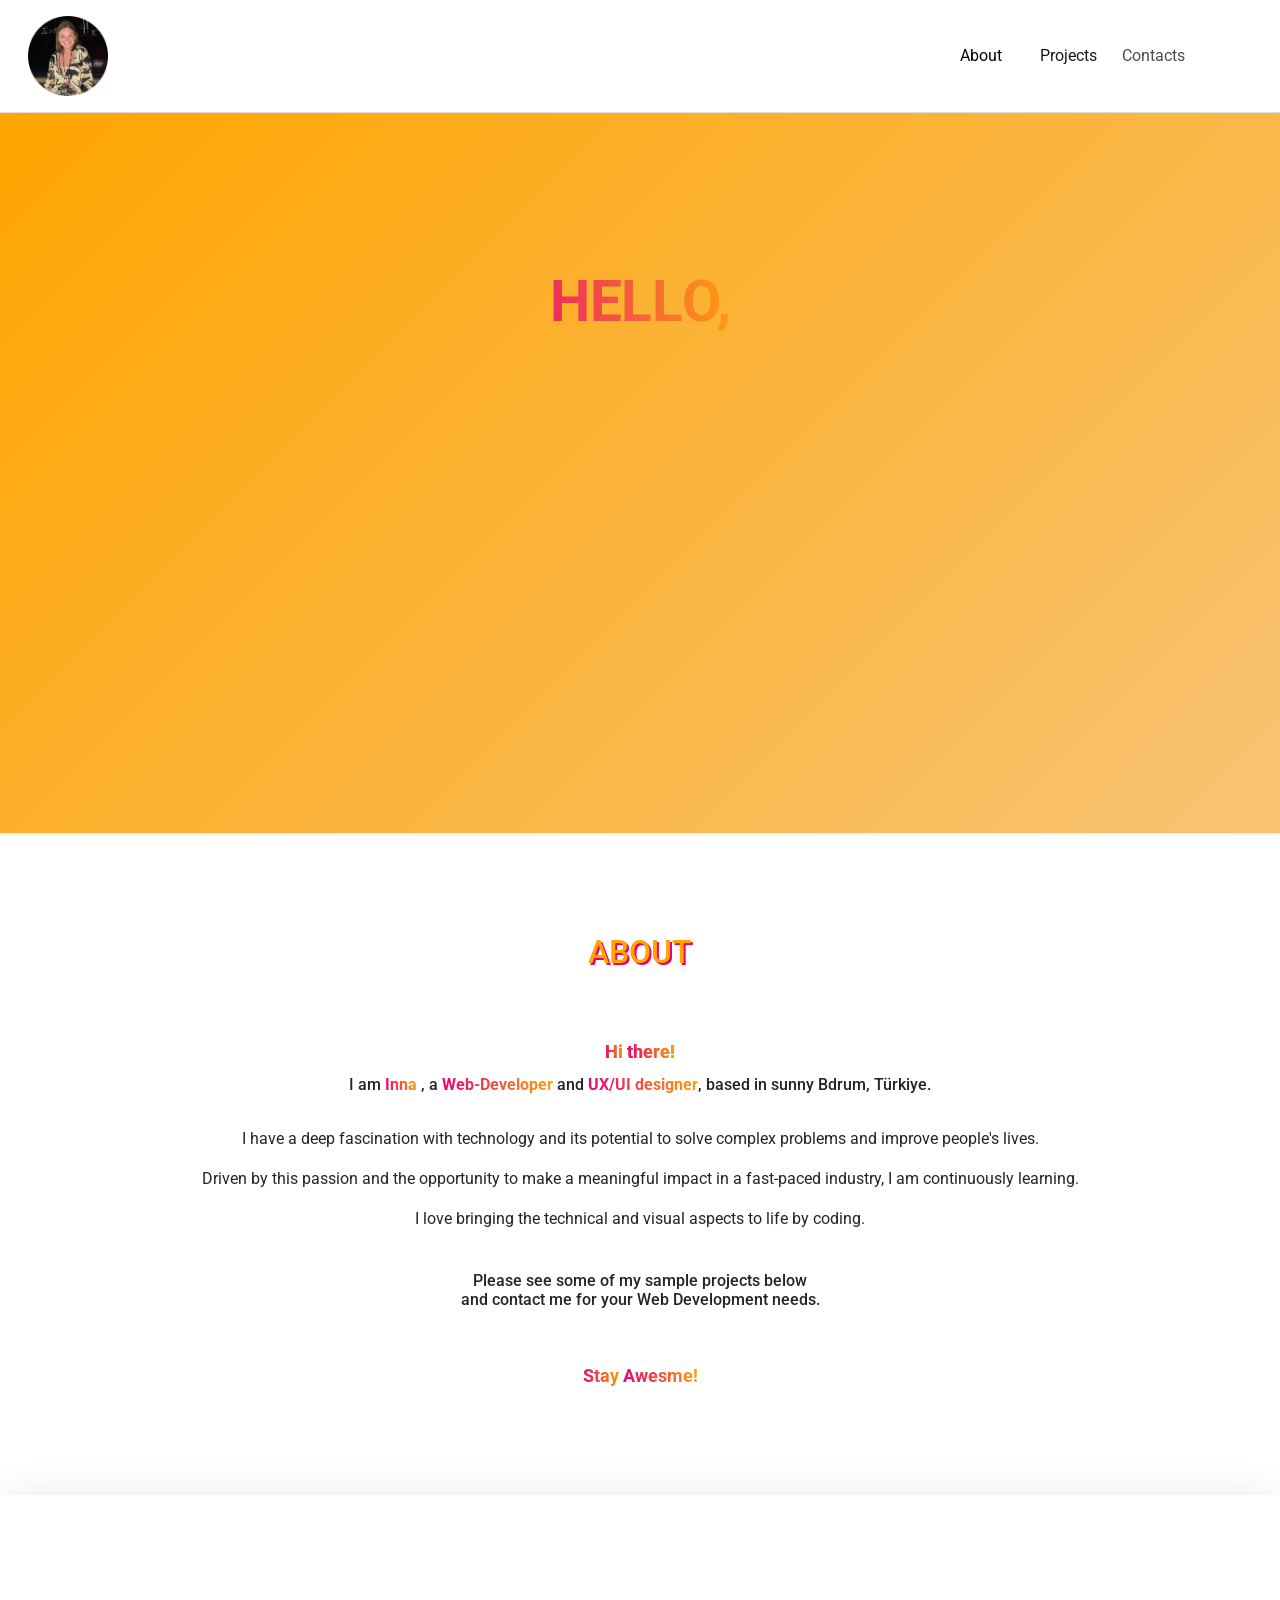
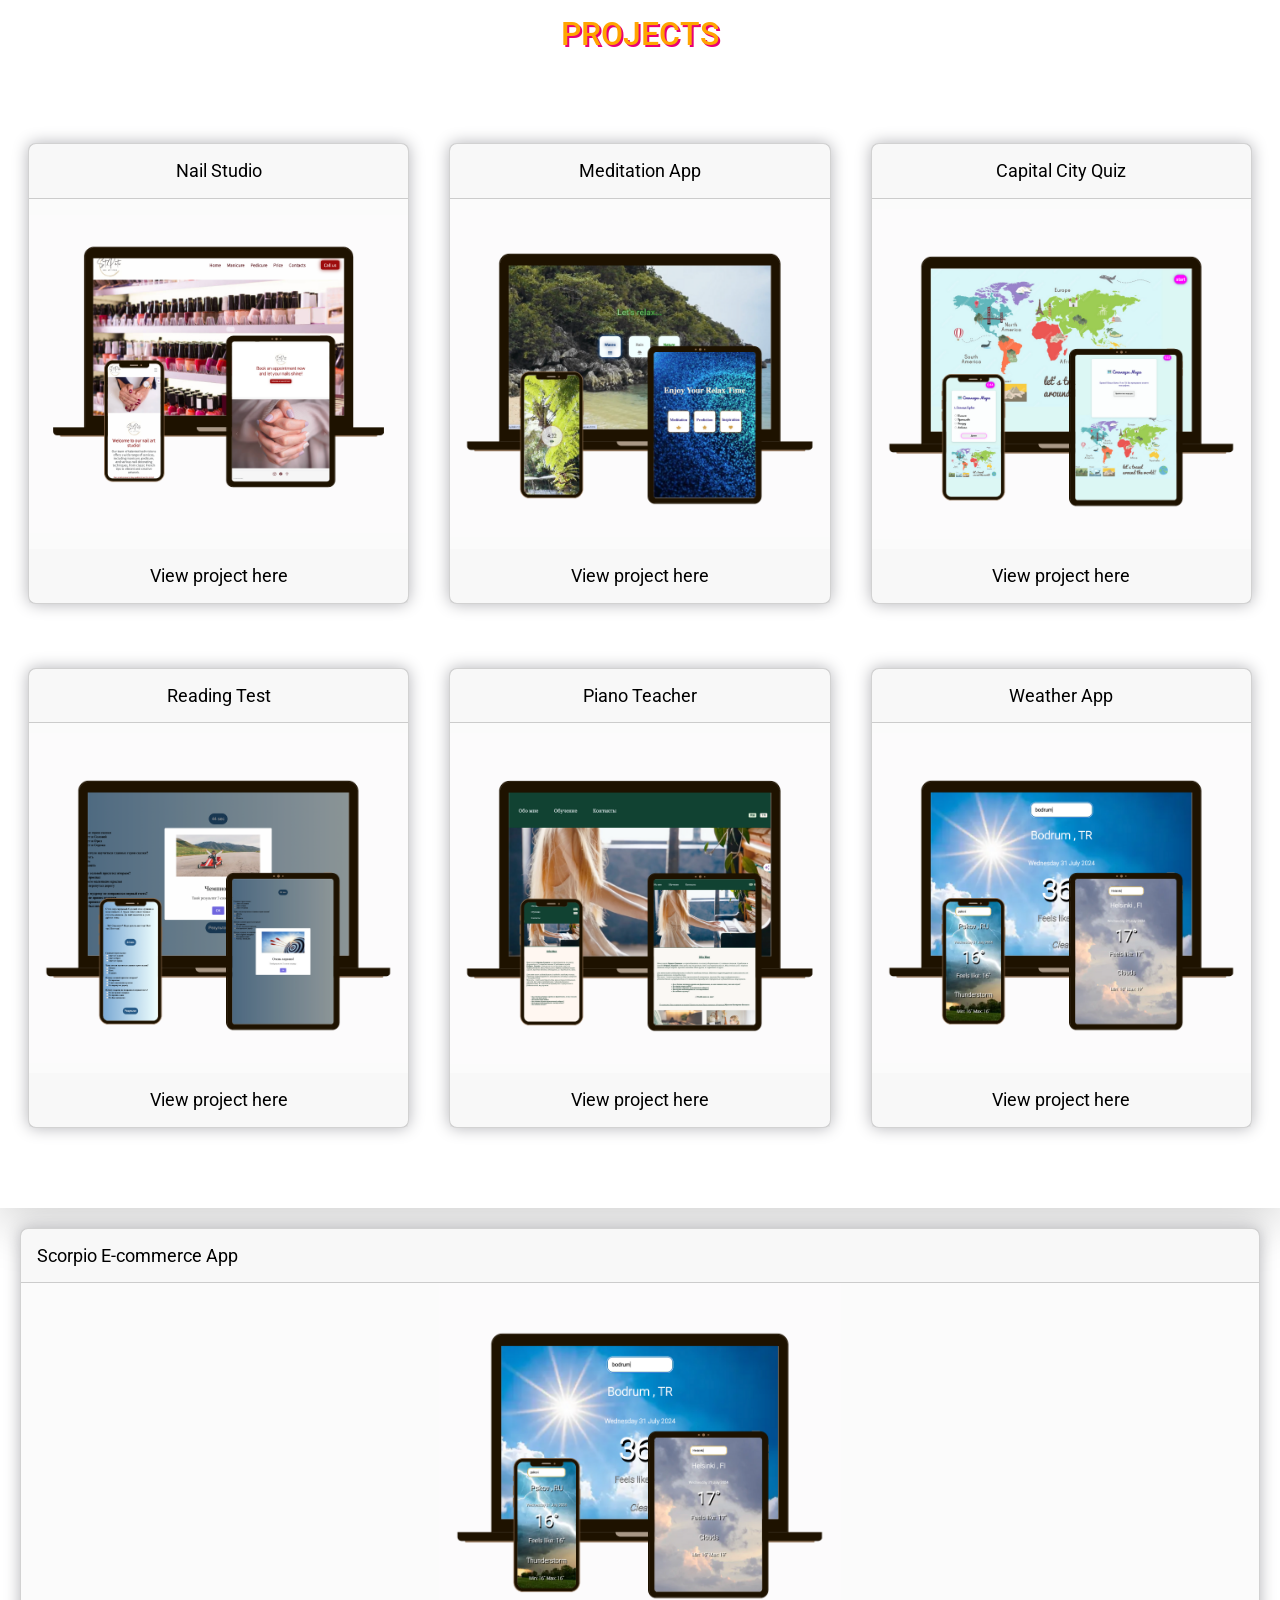
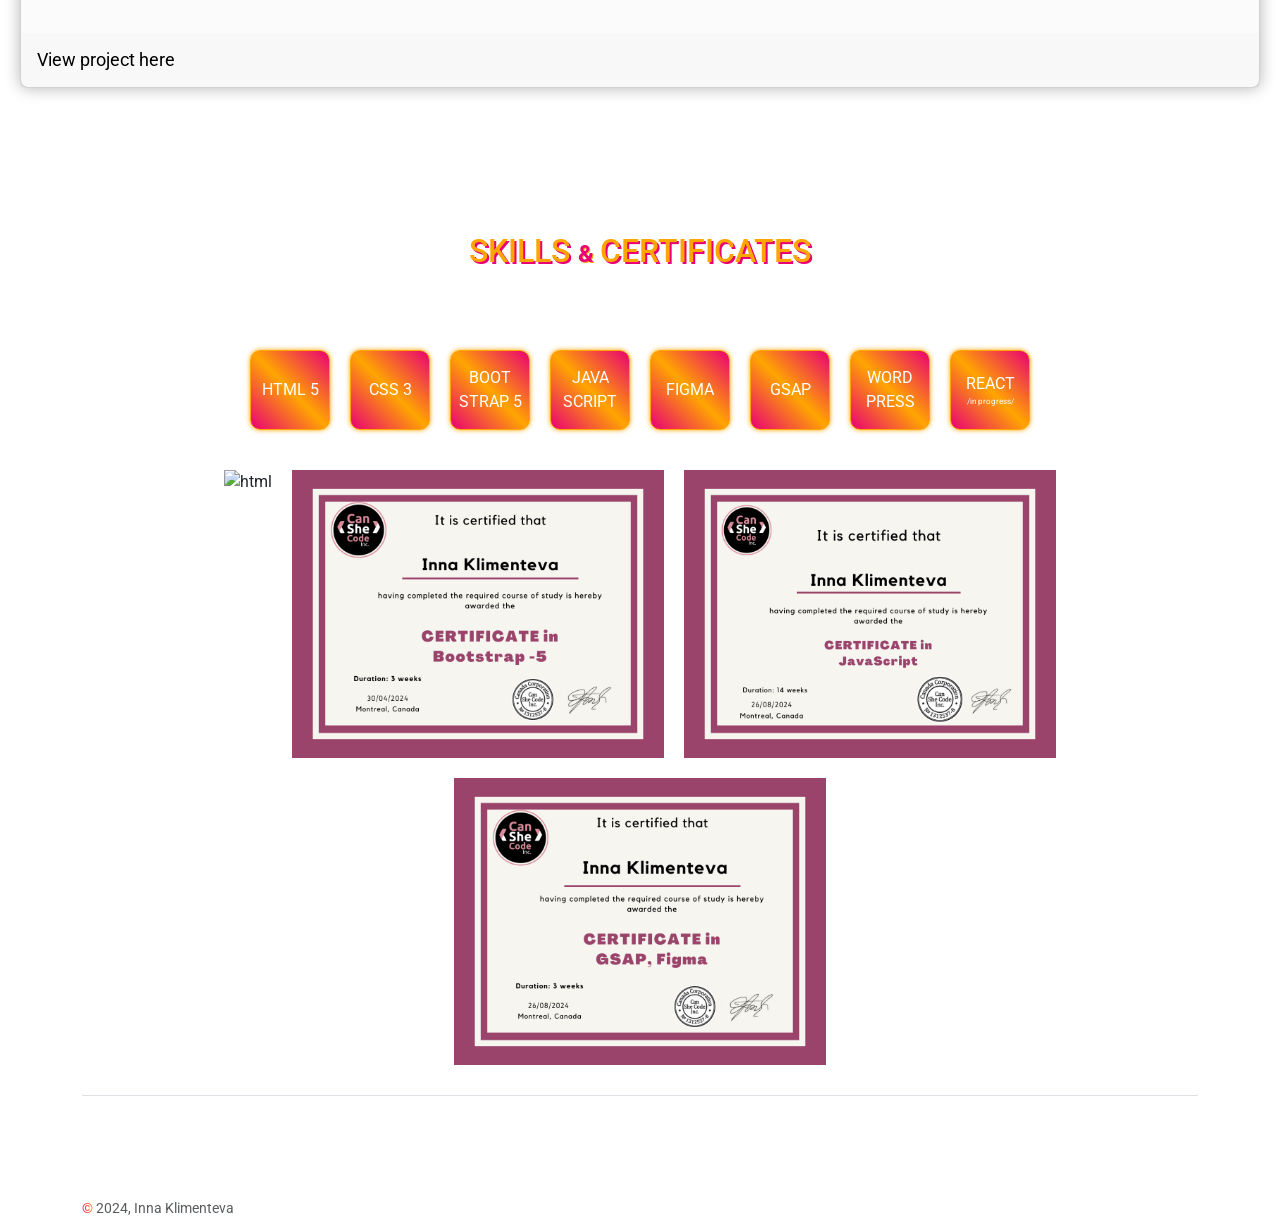
==== index.html @ 9db784a2 "Добавил HTML и другие изменения" ====
<!DOCTYPE html>
<html lang="en">
   <head>
      <meta charset="UTF-8">
      <meta name="viewport" content="width=device-width, initial-scale=1.0">
      <title>Inna👩🏼‍💻Dev</title>
      <link href="https://cdn.jsdelivr.net/npm/bootstrap@5.3.3/dist/css/bootstrap.min.css" rel="stylesheet" integrity="sha384-QWTKZyjpPEjISv5WaRU9OFeRpok6YctnYmDr5pNlyT2bRjXh0JMhjY6hW+ALEwIH" crossorigin="anonymous">
      <link rel="stylesheet" href="style.css">
      <link rel="preconnect" href="https://fonts.googleapis.com">
      <link rel="preconnect" href="https://fonts.gstatic.com" crossorigin>
      <link href="https://fonts.googleapis.com/css2?family=Roboto:wght@300;400;500&display=swap" rel="stylesheet">
   </head>
   <body>
      
      <!-- heading -->
   



       <nav class="navbar navbar-expand-md  p-3" aria-label="Fourth navbar example">
         <div class="container-fluid">
            <div class="headingLogo">
               <img src="headingLogo.png" alt="headingLogo" class="logoPic">
               <!-- <p class="logo">Inna.<span class="hello">Dev</span> </p> -->
            </div>
            <button class="navbar-toggler collapsed d-flex d-md-none flex-column justify-content-around type="button" data-bs-toggle="collapse" data-bs-target="#navbarsExample04" aria-controls="navbarsExample04"
               aria-expanded="true" aria-label="Toggle navigation " >
            <span class="toggler-icon top-bar" ></span>
            <span class="toggler-icon middle-bar" ></span>
            <span class="toggler-icon bottom-bar" ></span>
            </button>
            <div class="navbar-collapse collapse header" id="navbarsExample04">
               <ul class="navbar-nav ">
                  <li class="nav-item ">
                     <a class="nav-link active " aria-current="page" href="#about">About</a>
                  </li>
                  <li class="nav-item">
                     <a class="nav-link active" href="#project">Projects</a>
                  </li>
                  <li class="nav-item">
                     <a class="nav-link active" href="#contact">Contacts</a>
                  </li>
               </ul>
            </div>
         </div>
      </nav> 
      <hr>
      <!-- cover page -->
      <div class=" text-center  shadow-sm coverPage mb-5 ">
         <!-- vinsent -->
         <div id="particles-js"></div>
         <div class="count-particles"> <span class="js-count-particles">
            </span> 
         </div>
         <h1 class="hello p-3 stroke">HELLO,</h1>
         <p class="col-lg-8 mx-auto text-muted textCoverOne">My name is Inna</p>
         <p class="col-lg-8 mx-auto text-muted textCoverTwo">I am  a Web-<span class="hello stroke">Dev</span>eloper</p>
         <p class="col-lg-8 mx-auto text-muted textCoverTwo">and <span class="hello stroke">UX/UI</span> designer</p>
         <div class="d-inline-flex gap-2 mb-5 mt-5 p-2">
            <a href="#project"><button class="btn btn-outline-secondary btn-lg px-4 rounded-pill btnCover" type="button">
            View my work
            </button></a>
            <a href="https://wa.me/905362737836" target="_blank"><button class="btn btn-outline-secondary btn-lg px-4 rounded-pill btnTwoCover" type="button">
            Contact me
            </button></a>
         </div>
         <hr>
      </div>
      <!-- ABOUT -->
      <div id="about">
         <h2 class="par textOne" >ABOUT</h2>
         <div class="about" >
            <div>
            </div>
            <div>
               <h4 class="hello textOne"> <span class="hello">Hi</span>   <span class="hello">there!</span></h4>
               <h6 class="textOne">I am <span class="hello">Inna</span> , a <span class="hello">Web-Developer</span> and <span class="hello">UX/UI designer</span>, based in sunny B<i class="fa fa-sun sunLogo"></i>drum, Türkiye.</h6>
               <br>
               <p class="textOne">I have a deep fascination with technology and its potential to solve complex problems and improve people's lives.</p>
               <p class="textOne">Driven by this passion and the opportunity to make a meaningful impact in a fast-paced industry, I am continuously learning.</p>
               <p class="textOne">I love bringing the technical and visual aspects to life by coding.</p><br>
               <h6 class="textOne">Please see some of my sample projects below <br> and contact me for your Web Development needs.</h6>
               <br><br>
               <div class="textThree">
                  <h4 ><span class="hello">Stay</span>  <span class="hello">Awes<i class="fa-regular fa-face-smile-beam"></i>me!</span></h4>
               </div>
            </div>
         </div>
      </div>
      <!-- PROJECTS -->
      <div class="projects shadow-lg" id="project">
         <h2 class="par">PROJECTS</h2>
         <div class="row row-cols-1 row-cols-lg-3 row-cols-md-2 mb-3 text-center ">
            <!-- PROJECT One -->
            <div class="col item">
               <div class="card mb-4 rounded-3 item-description">
                  <div class="card-header py-3">
                     <h4 class="my-0 fw-normal project-name">Nail Studio</h4>
                  </div>
                  <div class="card-body item-project item-project-one item-box ">
                     <div class="par-project">
                     <p>HTML 5</p>
                     <p>CSS 3</p>
                     <p>Bootstrap 5</p>
                     <p>GSAP</p>
                  </div>
                  </div>
                  <div class="card-header py-3 card-bottom ">
                     <a href="st-pete-nailstudio.netlify.app" target="_blank">
                        <h4 class="my-0 fw-normal bottom-text ">View project here <i class="fa-solid fa-link hello stroke"> </i></h4>
                     </a>
                  </div>
               </div>
            </div>
            <!-- PROJECT Two -->
            <div class="col item">
               <div class="card mb-4 rounded-3 item-description">
                  <div class="card-header py-3">
                     <h4 class="my-0 fw-normal project-name">Meditation App</h4>
                  </div>
                  <div class="card-body item-project item-project-two item-box">
                     <div class="par-project">
                        <p>HTML 5</p>
                        <p>CSS 3</p>
                        <p>Java Script</p>
                        <p>GSAP</p>
                     </div>
                  </div>
                  <div class="card-header py-3 card-bottom">
                     <a href="https://relaxing-time-app.glitch.me/" target="_blank">
                        <h4 class="my-0 fw-normal bottom-text ">View project here <i class="fa-solid fa-link hello stroke"></i></h4>
                     </a>
                  </div>
               </div>
            </div>
            <!-- PROJECT Three -->
            <div class="col item">
               <div class="card mb-4 rounded-3 item-description">
                  <div class="card-header py-3">
                     <h4 class="my-0 fw-normal project-name">Capital City Quiz</h4>
                  </div>
                  <div class="card-body item-project item-project-three item-box">
                     <div class="par-project">
                        <p>HTML 5</p>
                        <p>CSS 3</p>
                        <p>Java Script</p>
                        <p>GSAP</p>
                     </div>
                  </div>
                  <div class="card-header py-3 card-bottom">
                     <a href="https://capital--city-quiz.glitch.me" target="_blank">
                        <h4 class="my-0 fw-normal bottom-text">View project here <i class="fa-solid fa-link hello stroke"></i></h4>
                     </a>
                  </div>
               </div>
            </div>
            <!-- PROJECT Four -->
            <div class="col item">
               <div class="card mb-4 rounded-3 item-description">
                  <div class="card-header py-3">
                     <h4 class="my-0 fw-normal project-name">Reading Test</h4>
                  </div>
                  <div class="card-body item-project item-project-four item-box">
                     <div class="par-project">
                        <p>HTML 5</p>
                        <p>CSS 3</p>
                        <p>Java Script</p>
                        <p>GSAP</p>
                     </div>
                  </div>
                  <div class="card-header py-3 card-bottom">
                     <a href="https://check-your-reading.glitch.me" target="_blank">
                        <h4 class="my-0 fw-normal bottom-text">View project here <i class="fa-solid fa-link hello stroke"></i></h4>
                     </a>
                  </div>
               </div>
            </div>
            <!-- PROJECT Five -->
            <div class="col item">
               <div class="card mb-4 rounded-3 item-description">
                  <div class="card-header py-3">
                     <h4 class="my-0 fw-normal project-name">Piano Teacher</h4>
                  </div>
                  <div class="card-body item-project item-project-five item-box">
                     <div class="par-project">
                     <p>HTML 5</p>
                     <p>CSS 3</p>
                     <p>GSAP</p>
                  </div>
                  </div>
                  <div class="card-header py-3 card-bottom">
                     <a href="piano-teacher.netlify.app" target="_blank">
                        <h4 class="my-0 fw-normal bottom-text">View project here <i class="fa-solid fa-link hello stroke"></i></h4>
                     </a>
                  </div>
               </div>
            </div>
            <!-- PROJECT Six -->
            <div class="col item">
               <div class="card mb-4 rounded-3 item-description">
                  <div class="card-header py-3">
                     <h4 class="my-0 fw-normal project-name">Weather App</h4>
                  </div>
                  <div class="card-body item-project item-project-six item-box">
                     <div class="par-project">
                     <p>HTML 5</p>
                        <p>CSS 3</p>
                        <p>Java Script</p>
                        <p>API</p>
                        <p>GSAP</p>
                     </div>
                  </div>
                  <div class="card-header py-3 card-bottom">
                     <a href="https://weather-forecast-today.glitch.me" target="_blank">
                        <h4 class="my-0 fw-normal bottom-text">View project here <i class="fa-solid fa-link hello stroke"></i></h4>
                     </a>
                  </div>
               </div>
            </div>
         </div>
      </div>
       <!-- PROJECT Seven -->
       <div class="col item">
         <div class="card mb-4 rounded-3 item-description">
            <div class="card-header py-3">
               <h4 class="my-0 fw-normal project-name">Scorpio E-commerce App</h4>
            </div>
            <div class="card-body item-project item-project-six item-box">
               <div class="par-project">
               <p>HTML 5</p>
                  <p>CSS 3</p>
                  <p>Java Script</p>
                  <p>React</p>
                  <p>GSAP</p>
               </div>
            </div>
            <div class="card-header py-3 card-bottom">
               <a href="online-shop-scorpio.netlify.app" target="_blank">
                  <h4 class="my-0 fw-normal bottom-text">View project here <i class="fa-solid fa-link hello stroke"></i></h4>
               </a>
            </div>
         </div>
      </div>
   </div>
</div>
      <!-- MY SKILLS -->
      <h2 class="par">SKILLS <span class="and"> & </span> CERTIFICATES</h2>
      <div class="skills">
         <p class="skill-item">HTML 5 </p>
         <p class="skill-item">CSS 3 </p>
         <p class="skill-item">BOOT STRAP 5 </p>
         <p class="skill-item">JAVA SCRIPT </p>
         <p class="skill-item">FIGMA </p>
         <p class="skill-item">GSAP</p>
         <p class="skill-item">WORD PRESS</p>
         <p class="skill-item">REACT  <span class="react">/in progress/</span></p>
      </div>
      <!-- CERTIFICATES -->
      <div class="skills">
         <img class="certificate-item" src="certificate html css.png" alt="html">
         <img class="certificate-item" src="certificate BS.png" alt="Bootstrap" >
         <img class="certificate-item" src="certificate JS.png" alt="Java Script" >
         <img class="certificate-item" src="certificate gsap.png" alt="GSAP" >

      </div>
      <!-- FOOTER -->
      <div class="container" id="contact">
         <footer class="d-flex flex-wrap justify-content-center align-items-center py-3  mt-3 border-top">
            <ul class=" justify-content-center list-unstyled d-flex mt-3">
               <li class="ms-3"><a class="text-body-secondary" href="https://wa.me/905362737836" target="_blank"> <i class="fa-brands fa-whatsapp contactLogo"></i> </a></li>
               <li class="ms-3"><a class="text-body-secondary" href="tel:5362737836" target="_blank"><i class="fa-solid fa-phone-flip contactLogo"></i></a></li>
               <li class="ms-3"><a class="text-body-secondary" href="mailto:innaklimenteva@yandex.com" target="_blank"><i class="fa-regular fa-envelope contactLogo"></i></a></li>
            </ul>
         </footer>
         <span class="text-body-secondary author"><span class="hello">©</span> 2024, Inna Klimenteva</span>
      </div>
      <script src="https://cdn.jsdelivr.net/particles.js/2.0.0/particles.min.js"></script>
      <script src="https://kit.fontawesome.com/7822cbdc99.js" crossorigin="anonymous"></script>
      <script src="https://cdn.jsdelivr.net/npm/gsap@3.12.5/dist/gsap.min.js"></script>
      <script src="https://cdn.jsdelivr.net/npm/gsap@3.12.5/dist/ScrollTrigger.min.js"></script>
      <script src="https://cdn.jsdelivr.net/npm/bootstrap@5.3.3/dist/js/bootstrap.bundle.min.js" integrity="sha384-YvpcrYf0tY3lHB60NNkmXc5s9fDVZLESaAA55NDzOxhy9GkcIdslK1eN7N6jIeHz" crossorigin="anonymous"></script>
      <script src="index.js"></script>
   </body>
</html>
---- style.css ----
body {
	margin: 0;
	padding: 0;
	font-family: "Roboto", sans-serif;
}



.hello {
	background: linear-gradient(263deg, orange 0%, #E90074 100%);
	-webkit-background-clip: text;
	-webkit-text-fill-color: transparent;
	font-weight: bold;
}

/* .stroke {
	-webkit-text-stroke-width: 0.2px;
	-webkit-text-stroke-color:whitesmoke;         
} */

.logoPic {
	width: 80px;
	height: 80px;
}


.logo {
	margin-left: 10px;
	margin-top: 20px;
	font-size: 20px;
}

.header {
	display: flex;
	justify-content: end;
}

.nav-item {
	margin-right: 30px;
	font-size: 16px;
	font-family: "Roboto", sans-serif;
	font-weight: 400;
	color: black;
	padding: 0;
}

.nav-item:hover {
	text-decoration: underline;
	text-decoration-color: orange;
	background: linear-gradient(263deg, orange 0%, #E90074 100%);
	-webkit-background-clip: text;
	-webkit-text-fill-color: transparent;
	font-weight: bold;
} 

li {
	padding: 0px;
}


h1 {
	font-size: 70px;
	padding-top: 40px;
}

.textCoverOne,
.textCoverTwo {
	font-size: 30px;
}

hr {
	margin: 0;
	color: grey;
}

.btnCover:hover {
	color: white;
	background: linear-gradient(45deg, #E90074, orange, #E90074);
	border: none;
} 


.btnTwoCover {
	color: white;
	background: linear-gradient(45deg, #E90074, orange, #E90074);
	border: none;
} 

.btnTwoCover:hover {
	background: whitesmoke;
	border: 1px solid #E90074;
	color: #6c757d;
}



.btnCover {
	border: 1px solid #E90074;
	position: relative;
	background-color: whitesmoke;
}


.coverPage {
	background: linear-gradient(-45deg, #E90074, #efe1e8, orange);
	background-size: 400% 400%;
	animation: gradient 10s infinite;
	margin: 0;
	padding: 0;
	width: 100%;
	height: 80vh;
	display: flex;
	flex-direction: column;
	align-items: center;
	justify-content: center;
}

@keyframes gradient {
	0% {
		background-position: 0% 50%;
	}

	50% {
		background-position: 100% 50%;
	}

	100% {
		background-position: 0% 50%;
	}

}

.navbar-toggler {
	width: 20px;
	height: 20px;
	position: relative;
	transition: .5s ease-in-out;
}

.navbar-toggler,
.navbar-toggler:focus,
.navbar-toggler:active,
.navbar-toggler-icon:focus {
	outline: none;
	box-shadow: none;
	border: 0;
}

.navbar-toggler span {
	margin: 0;
	padding: 0;
}

.toggler-icon {
	display: block;
	position: absolute;
	height: 3px;
	width: 100%;
	background: #E90074;
	border-radius: 1px;
	opacity: 1;
	left: 0;
	transform: rotate(0deg);
	transition: .25s ease-in-out;
}

.middle-bar {
	margin-top: 0px;
}

.navbar-toggler .top-bar {
	margin-top: 0px;
	transform: rotate(135deg);
	background: orange;
}

.navbar-toggler .middle-bar {
	opacity: 0;
	filter: alpha(opacity=0);
}

.navbar-toggler .bottom-bar {
	margin-top: 0px;
	transform: rotate(-135deg);
	background: #E90074;
}

.navbar-toggler.collapsed .top-bar {
	margin-top: -20px;
	transform: rotate(0deg);
}

.navbar-toggler.collapsed .middle-bar {
	opacity: 1;
	filter: alpha(opacity=100);
}

.navbar-toggler.collapsed .bottom-bar {
	margin-top: 20px;
	transform: rotate(0deg);
}

.navbar-toggler.collapsed .toggler-icon {
	background: linear-gradient(263deg, orange 0%, #E90074 100%);
}

.projects {
	margin-top: 0;
	background-color: white;
	padding: 20px;
}

.par {
	text-align: center;
	margin-bottom: 70px;
	margin-top: 100px;
	color: orange;
	text-shadow: 1.5px 1.5px #E90074;
}

.and {
	color: #E90074;
	text-shadow: 1px 1px orange;
	font-size: 24px;
	font-weight: bold;
}

.secondScreen {
	display: none;
}

.item-project {
	background-position: center;
	background-size:  contain;
	background-repeat: no-repeat;
	background-color: #fbfbfb;
}

.item-project-one {
	background-image: url(nailStudio.png);
}

.item-project-two {
	background-image: url(relax.png);
}

.item-project-three {
	background-image: url(quiz.png);
}

.item-project-four {
	background-image: url(reading.png);
}

.item-project-five {
	background-image: url(piano.png);
}

.item-project-six {
	background-image: url(weather.png);
}


.item-box {
	height: 350px;
}

.item {
	padding: 20px;
	font-weight: bold;
}

h4 {
	color: black;
	font-size: 18px;
	font-weight: bold;
}

.item-description {
	box-shadow: 0px 0px 16px #B4B4B8;

}

.item-description:hover {
	box-shadow: 0px 0px 18px rgb(238, 198, 123);
	border: 0.3px solid #E90074;

	.card-bottom {
		background: linear-gradient(45deg, #E90074, orange, #E90074);
		border-bottom-left-radius: 5px;
		border-bottom-right-radius: 5px;
	}

	.bottom-text {
		color: white;
	}
    

	.project-name {
	color: #E90074;
	text-shadow: 1px 1px orange;
	font-size: 20px;
	}


}

.about {
	display: flex;
	justify-content: center;
	padding-left: 180px;
	padding-right: 180px;
	padding-bottom: 100px;
	text-align: center;
}

.picture {
	border-radius: 5%;
	box-shadow: 0px 0px 20px rgb(148, 145, 145);
	margin-right: 40px;
}

.skills {
	display: flex;
	justify-content: center;
	margin: 20px;
	flex-wrap: wrap;
}

.skill-item {
	width: 80px;
	height: 80px;
	border-radius: 10px;
	border: 1px solid orange;
	box-shadow: 0px 0px 5px orange;
	display: flex;
	flex-direction: column;
	align-items: center;
	justify-content: center;
	text-align: center;
	margin: 10px;
	color: white;
	background: linear-gradient(45deg, #E90074, orange, #E90074);
}

.skill-item:hover {
	color: #E90074;
	background: white;
	transition: all .5s ease-in-out;
	font-weight: bold;
}

.react {
	font-size: 8px;
}

.headingLogo {
	display: flex;
}

.certificate-item {
	margin: 10px;
	max-width: 30%;
}

.contactLogo {
	color: #E90074;
	font-size: 24px;
	margin: 20px;
}

.contactLogo:hover {
	text-shadow: 0px 0px 20px #E90074;
	font-size: 26px;
}

.author {
	padding-bottom: 14px;
	font-size: 14px;
}

.fa-face-smile-beam {
	font-size: 16px;
	font-weight: bold;
	background: linear-gradient(263deg, #E90074, orange 100%);
	-webkit-background-clip: text;
	-webkit-text-fill-color: transparent;
}

.sunLogo {
	font-size: 20px;
	background: linear-gradient(263deg, orange 0%, rgb(225, 200, 58) 100%);
	-webkit-background-clip: text;
	-webkit-text-fill-color: transparent;
}

a {
	text-decoration: none;
}

.card-bottom {
	border-bottom: none;
}

/* vincent */



body {
	margin: 0;
}

#particles-js {                      
	position: absolute;
	width: 100%;
	height: 80%;
	background-repeat: no-repeat;
	background-size: cover;
	background-position: 50% 50%;
}

.count-particles {
	font-size: .8em;
	text-align: left;
	text-indent: 4px;
	line-height: 14px;
	padding-bottom: 2px;
	font-family: Helvetica, Arial, sans-serif;
	font-weight: bold;
}

.js-count-particles {
	font-size: 1.1em;
}

#stats,
.count-particles {
	-webkit-user-select: none;
	margin-top: 5px;
	margin-left: 5px;
}

#stats {
	border-radius: 3px 3px 0 0;
	overflow: hidden;
}

/* .par-project-one,
.par-project-two,
.par-project-three,
.par-project-four,
.par-project-five,
.par-project-six
{
	display: none;
} */

.par-project
{
	display: none;
}

.par-project-clicked {
	display: block;
	background-color: #fbfbfb;
	height: 300px;
	display: flex;
	flex-direction: column;
	justify-content: center;
	align-items: center;
	color: #E90074;
	text-shadow: 0 0 70px orange;
}






@media all and (max-width: 1024px) {

	h1 {
		font-size: 100px;
		padding-top: 10px;
	}

	.textCoverOne,
	.textCoverTwo {
		font-size: 36px;
	}

	.btnCover {
		font-size: 18px;
		margin: 5px;
	}
    
	.btnTwoCover {
		font-size: 18px;
		margin: 5px;
	}

	.par {
		text-align: center;
		margin-bottom: 40px;
		margin-top: 80px;
	}

	.about {
		display: flex;
		justify-content: center;
		padding-left: 100px;
		padding-right: 100px;
		padding-bottom: 100px;
		text-align: center;
		font-size: 16px;
	}
}

@media all and (max-width:935px){
	#particles-js {    
		  margin-top: 130px;                  
		  position: absolute;
		  width: 100%;
		  height: 130%;
		  background-repeat: no-repeat;
		  background-size: cover;
		  background-position: 50% 50%;
	  }
	  
	  h1 {
		  font-size: 44px;
		  padding-top: 10px;
	  margin-top: 80px;
	  margin-bottom: 10px;
	  }
  
	  .textCoverOne,
	  .textCoverTwo {
		  font-size: 24px;
	  }
	
   
	  .coverPage {
		  height: 120vh;
	  }
  
	  .header {
		  display: flex;
		  flex-direction: column;
		  justify-content: start;
		  align-items: flex-start;
	  }
  
  }
  
  
  @media all and (max-width: 500px) {
  
	  .hello {
	  font-weight: normal;
	}
  
	  /* .stroke {
		  font-weight: bold;
	  }
   */
	  h1 {
		  font-size: 44px;
		  padding-top: 10px;
	  }
  
	  .textCoverOne,
	  .textCoverTwo {
		  font-size: 24px;
	  }
  
	  .btnCover {
		  font-size: 14px;
		  padding: 5px;
		  margin-top: 0px;
	  }

	  .btnTwoCover {
		font-size: 14px;
		padding: 5px;
		margin-top: 0px;
	}
  
	  .about {
		  display: flex;
		  justify-content: center;
		  padding-left: 65px;
		  padding-right: 65px;
		  padding-bottom: 100px;
		  font-size: 14px;
		  text-align: center;
	  }
  
	  .skill-item {
		  width: 52px;
		  height: 52px;
		  font-size: 10px;
		  border-radius: 10px;
		  border: 1px solid orange;
	  }
  
	  .logoPic {
		  width: 60px;
		  height: 60px;
	  }
  
	  .par {
		  font-size: 20px;
		  margin-right: 30px;
		  margin-left: 30px;
	  }
  
	  .and {
		  font-size: 16px;
	  }
		.coverPage {
		  background: linear-gradient(-45deg, #E90074 , #efe1e8, orange);
		  background-size: 400% 400%;
		  animation: gradient 10s infinite;
		  margin: 0;
		  padding: 0;
		  width: 100%;
		  height: 80vh;
		  display: flex;
		  flex-direction: column;
		  align-items: center;
		  justify-content: center;
	  }
	
	#particles-js {    
		  margin-top: 110px;                  
		  position: absolute;
		  width: 100%;
		  height: 80%;
		  background-repeat: no-repeat;
		  background-size: cover;
		  background-position: 50% 50%;
	  }
	
  }
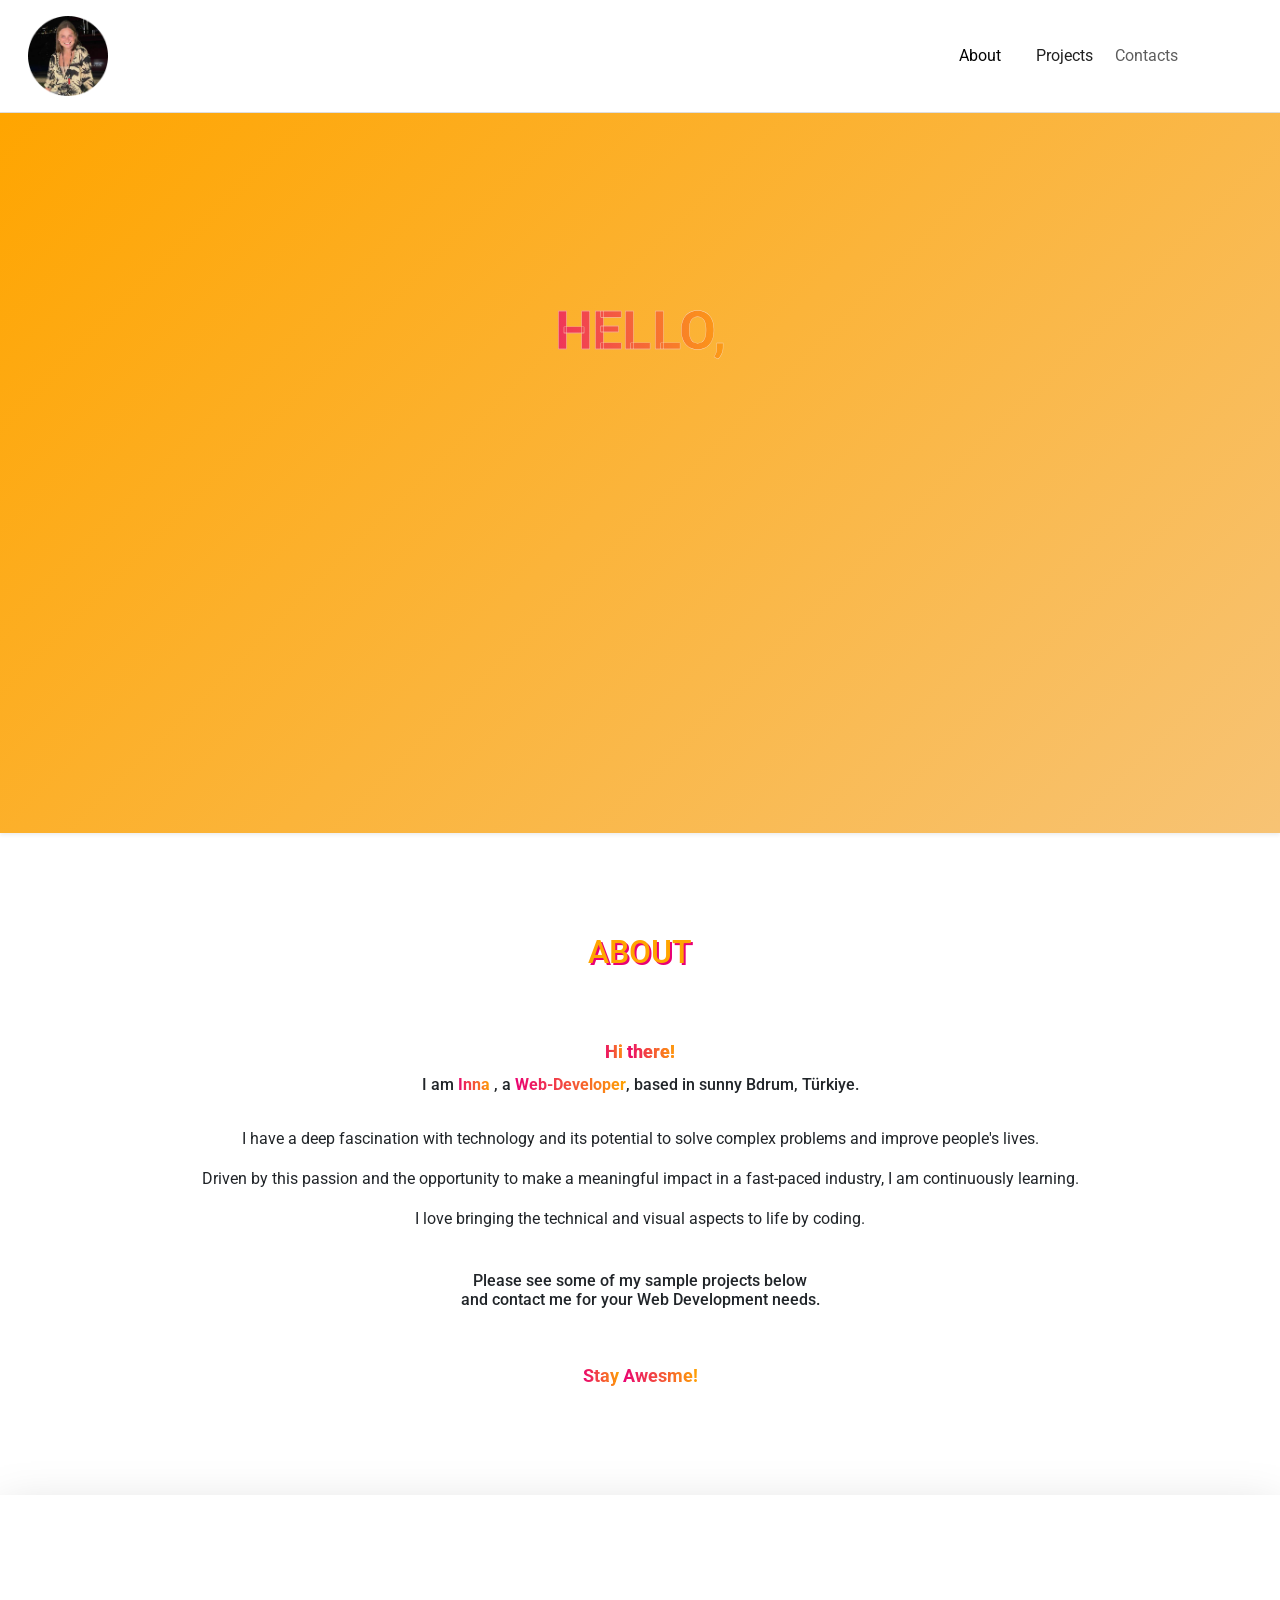
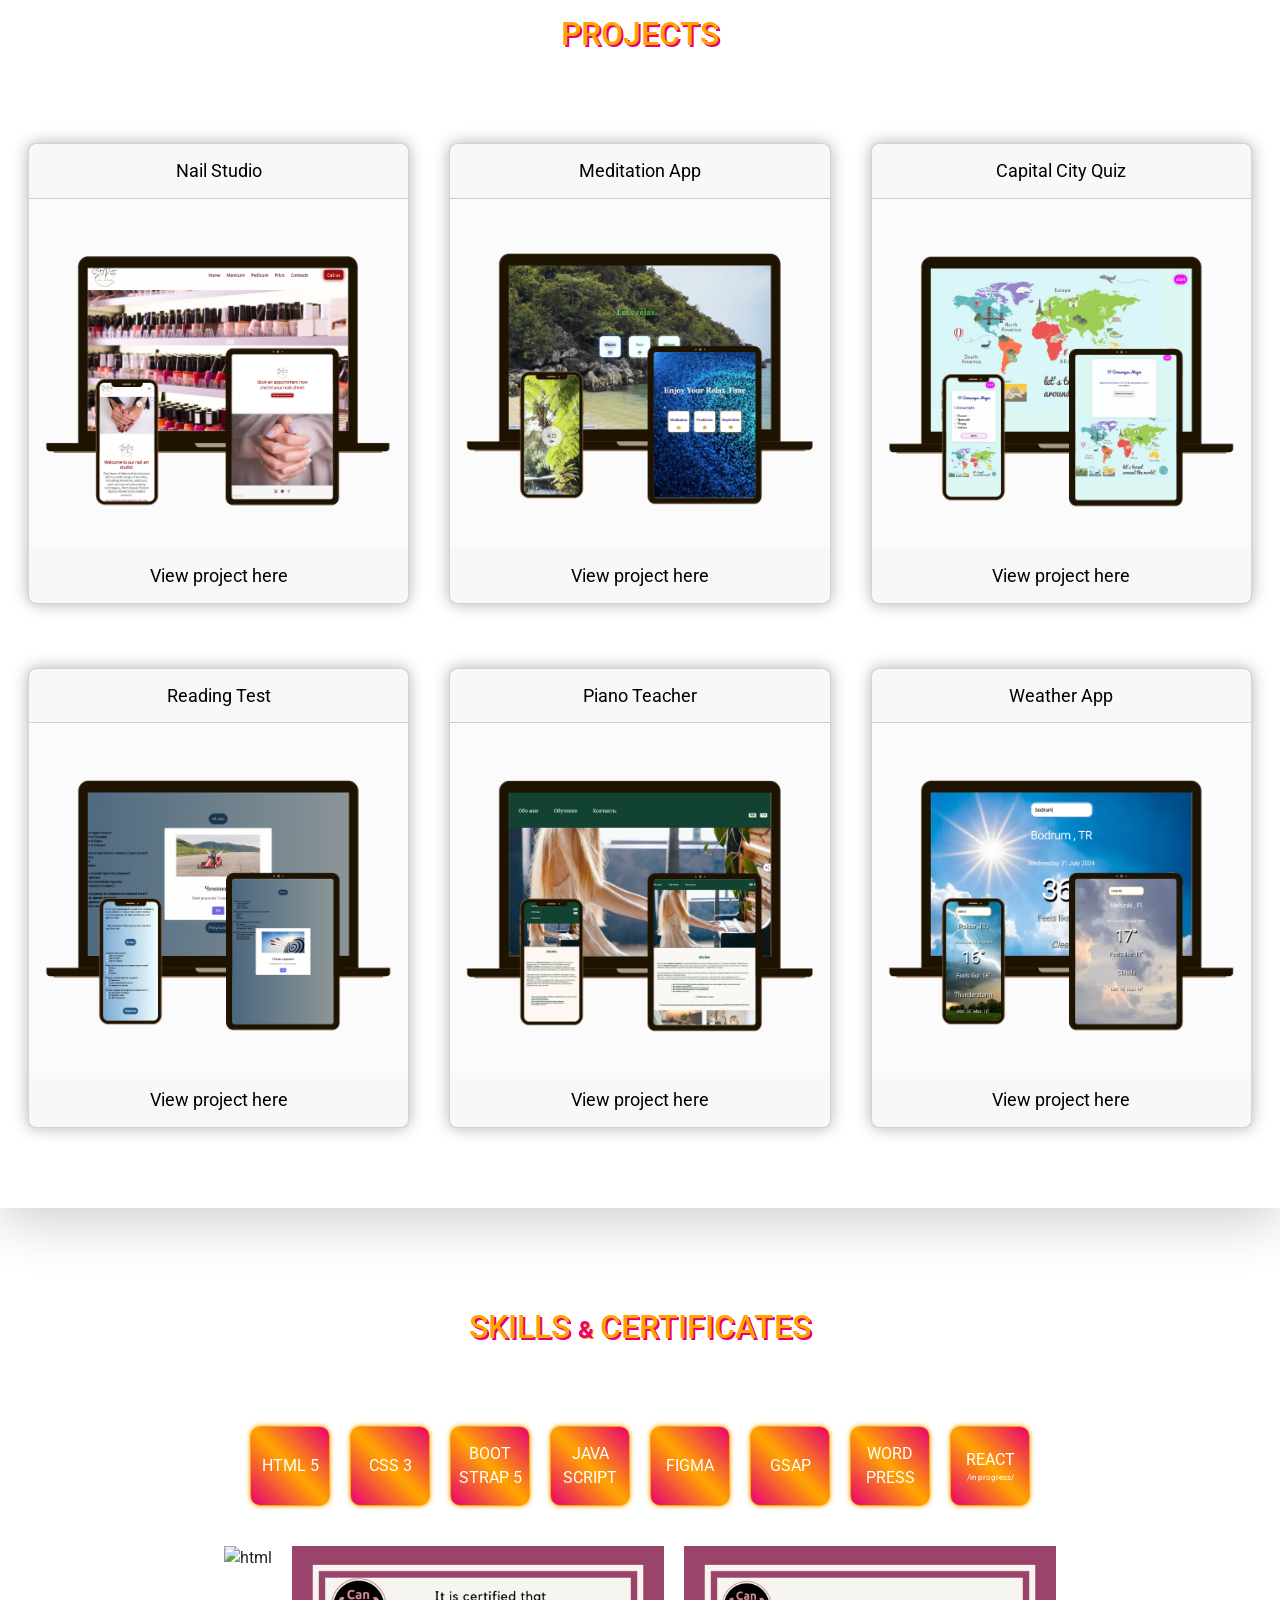
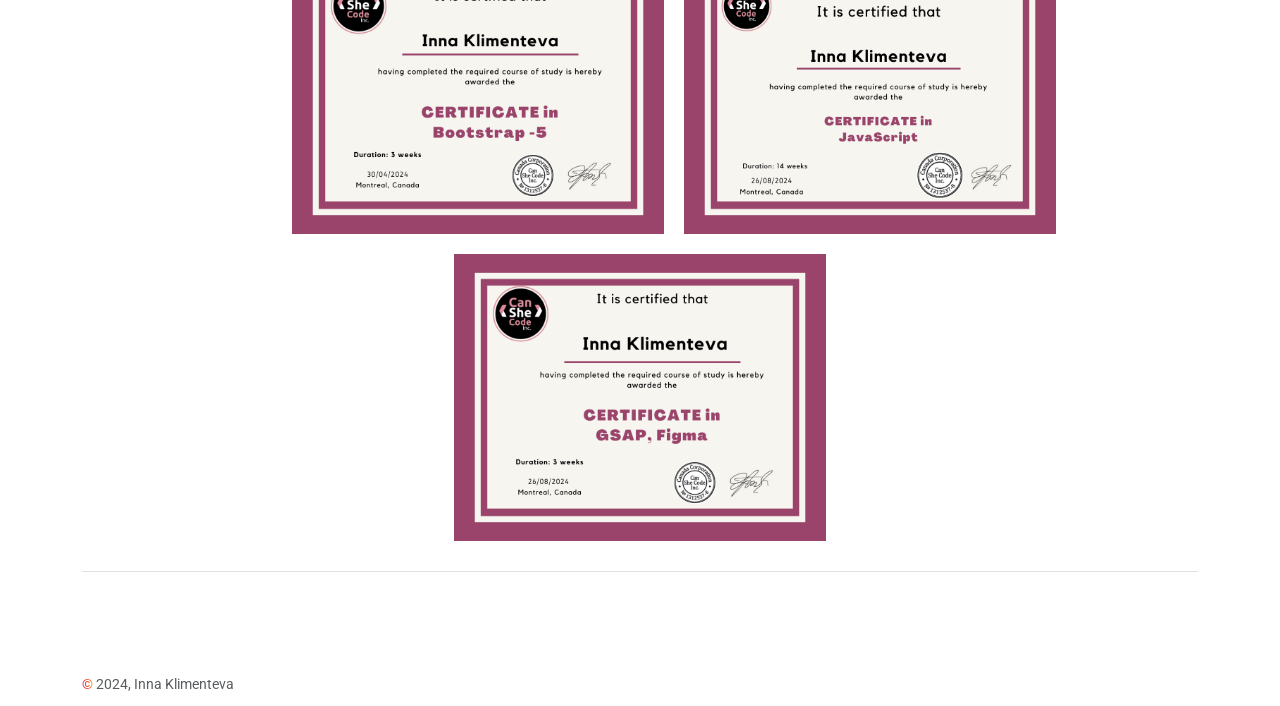
==== commit 16d45a5b: "Добавлены файлы JS финального проекта и изменения в HTML/CSS" ====
--- a/index.html
+++ b/index.html
@@ -53,14 +53,13 @@
             </span> 
          </div>
          <h1 class="hello p-3 stroke">HELLO,</h1>
-         <p class="col-lg-8 mx-auto text-muted textCoverOne">My name is Inna</p>
+         <p class="col-lg-8 mx-auto text-muted textCoverOne">My name is <span class="hello stroke">Inna</span></p>
          <p class="col-lg-8 mx-auto text-muted textCoverTwo">I am  a Web-<span class="hello stroke">Dev</span>eloper</p>
-         <p class="col-lg-8 mx-auto text-muted textCoverTwo">and <span class="hello stroke">UX/UI</span> designer</p>
          <div class="d-inline-flex gap-2 mb-5 mt-5 p-2">
             <a href="#project"><button class="btn btn-outline-secondary btn-lg px-4 rounded-pill btnCover" type="button">
             View my work
             </button></a>
-            <a href="https://wa.me/905362737836" target="_blank"><button class="btn btn-outline-secondary btn-lg px-4 rounded-pill btnTwoCover" type="button">
+            <a href="https://wa.me/905362737836" target="_blank"><button class="btn btn-outline-secondary btn-lg px-4 rounded-pill btnCover" type="button">
             Contact me
             </button></a>
          </div>
@@ -74,7 +73,7 @@
             </div>
             <div>
                <h4 class="hello textOne"> <span class="hello">Hi</span>   <span class="hello">there!</span></h4>
-               <h6 class="textOne">I am <span class="hello">Inna</span> , a <span class="hello">Web-Developer</span> and <span class="hello">UX/UI designer</span>, based in sunny B<i class="fa fa-sun sunLogo"></i>drum, Türkiye.</h6>
+               <h6 class="textOne">I am <span class="hello">Inna</span> , a <span class="hello">Web-Developer</span>, based in sunny B<i class="fa fa-sun sunLogo"></i>drum, Türkiye.</h6>
                <br>
                <p class="textOne">I have a deep fascination with technology and its potential to solve complex problems and improve people's lives.</p>
                <p class="textOne">Driven by this passion and the opportunity to make a meaningful impact in a fast-paced industry, I am continuously learning.</p>
@@ -106,7 +105,7 @@
                   </div>
                   </div>
                   <div class="card-header py-3 card-bottom ">
-                     <a href="st-pete-nailstudio.netlify.app" target="_blank">
+                     <a href="https://stpete-nail-studio.glitch.me" target="_blank">
                         <h4 class="my-0 fw-normal bottom-text ">View project here <i class="fa-solid fa-link hello stroke"> </i></h4>
                      </a>
                   </div>
@@ -127,7 +126,7 @@
                      </div>
                   </div>
                   <div class="card-header py-3 card-bottom">
-                     <a href="https://relaxing-time-app.glitch.me/" target="_blank">
+                     <a href="https://relax-time-app.glitch.me" target="_blank">
                         <h4 class="my-0 fw-normal bottom-text ">View project here <i class="fa-solid fa-link hello stroke"></i></h4>
                      </a>
                   </div>
@@ -189,7 +188,7 @@
                   </div>
                   </div>
                   <div class="card-header py-3 card-bottom">
-                     <a href="piano-teacher.netlify.app" target="_blank">
+                     <a href="https://piano-teacher-turkiye.glitch.me" target="_blank">
                         <h4 class="my-0 fw-normal bottom-text">View project here <i class="fa-solid fa-link hello stroke"></i></h4>
                      </a>
                   </div>
@@ -219,30 +218,6 @@
             </div>
          </div>
       </div>
-       <!-- PROJECT Seven -->
-       <div class="col item">
-         <div class="card mb-4 rounded-3 item-description">
-            <div class="card-header py-3">
-               <h4 class="my-0 fw-normal project-name">Scorpio E-commerce App</h4>
-            </div>
-            <div class="card-body item-project item-project-six item-box">
-               <div class="par-project">
-               <p>HTML 5</p>
-                  <p>CSS 3</p>
-                  <p>Java Script</p>
-                  <p>React</p>
-                  <p>GSAP</p>
-               </div>
-            </div>
-            <div class="card-header py-3 card-bottom">
-               <a href="online-shop-scorpio.netlify.app" target="_blank">
-                  <h4 class="my-0 fw-normal bottom-text">View project here <i class="fa-solid fa-link hello stroke"></i></h4>
-               </a>
-            </div>
-         </div>
-      </div>
-   </div>
-</div>
       <!-- MY SKILLS -->
       <h2 class="par">SKILLS <span class="and"> & </span> CERTIFICATES</h2>
       <div class="skills">
--- a/style.css
+++ b/style.css
@@ -4,8 +4,6 @@
 	font-family: "Roboto", sans-serif;
 }
 
-
-
 .hello {
 	background: linear-gradient(263deg, orange 0%, #E90074 100%);
 	-webkit-background-clip: text;
@@ -13,10 +11,10 @@
 	font-weight: bold;
 }
 
-/* .stroke {
-	-webkit-text-stroke-width: 0.2px;
+.stroke {
+	-webkit-text-stroke-width: 0.5px;
 	-webkit-text-stroke-color:whitesmoke;         
-} */
+}
 
 .logoPic {
 	width: 80px;
@@ -77,29 +75,13 @@
 	color: white;
 	background: linear-gradient(45deg, #E90074, orange, #E90074);
 	border: none;
-} 
-
-
-.btnTwoCover {
-	color: white;
-	background: linear-gradient(45deg, #E90074, orange, #E90074);
-	border: none;
-} 
-
-.btnTwoCover:hover {
-	background: whitesmoke;
-	border: 1px solid #E90074;
-	color: #6c757d;
-}
-
-
+}
 
 .btnCover {
 	border: 1px solid #E90074;
 	position: relative;
 	background-color: whitesmoke;
 }
-
 
 .coverPage {
 	background: linear-gradient(-45deg, #E90074, #efe1e8, orange);
@@ -493,11 +475,6 @@
 		font-size: 18px;
 		margin: 5px;
 	}
-    
-	.btnTwoCover {
-		font-size: 18px;
-		margin: 5px;
-	}
 
 	.par {
 		text-align: center;
@@ -560,10 +537,10 @@
 	  font-weight: normal;
 	}
   
-	  /* .stroke {
+	  .strike {
 		  font-weight: bold;
 	  }
-   */
+  
 	  h1 {
 		  font-size: 44px;
 		  padding-top: 10px;
@@ -579,12 +556,6 @@
 		  padding: 5px;
 		  margin-top: 0px;
 	  }
-
-	  .btnTwoCover {
-		font-size: 14px;
-		padding: 5px;
-		margin-top: 0px;
-	}
   
 	  .about {
 		  display: flex;
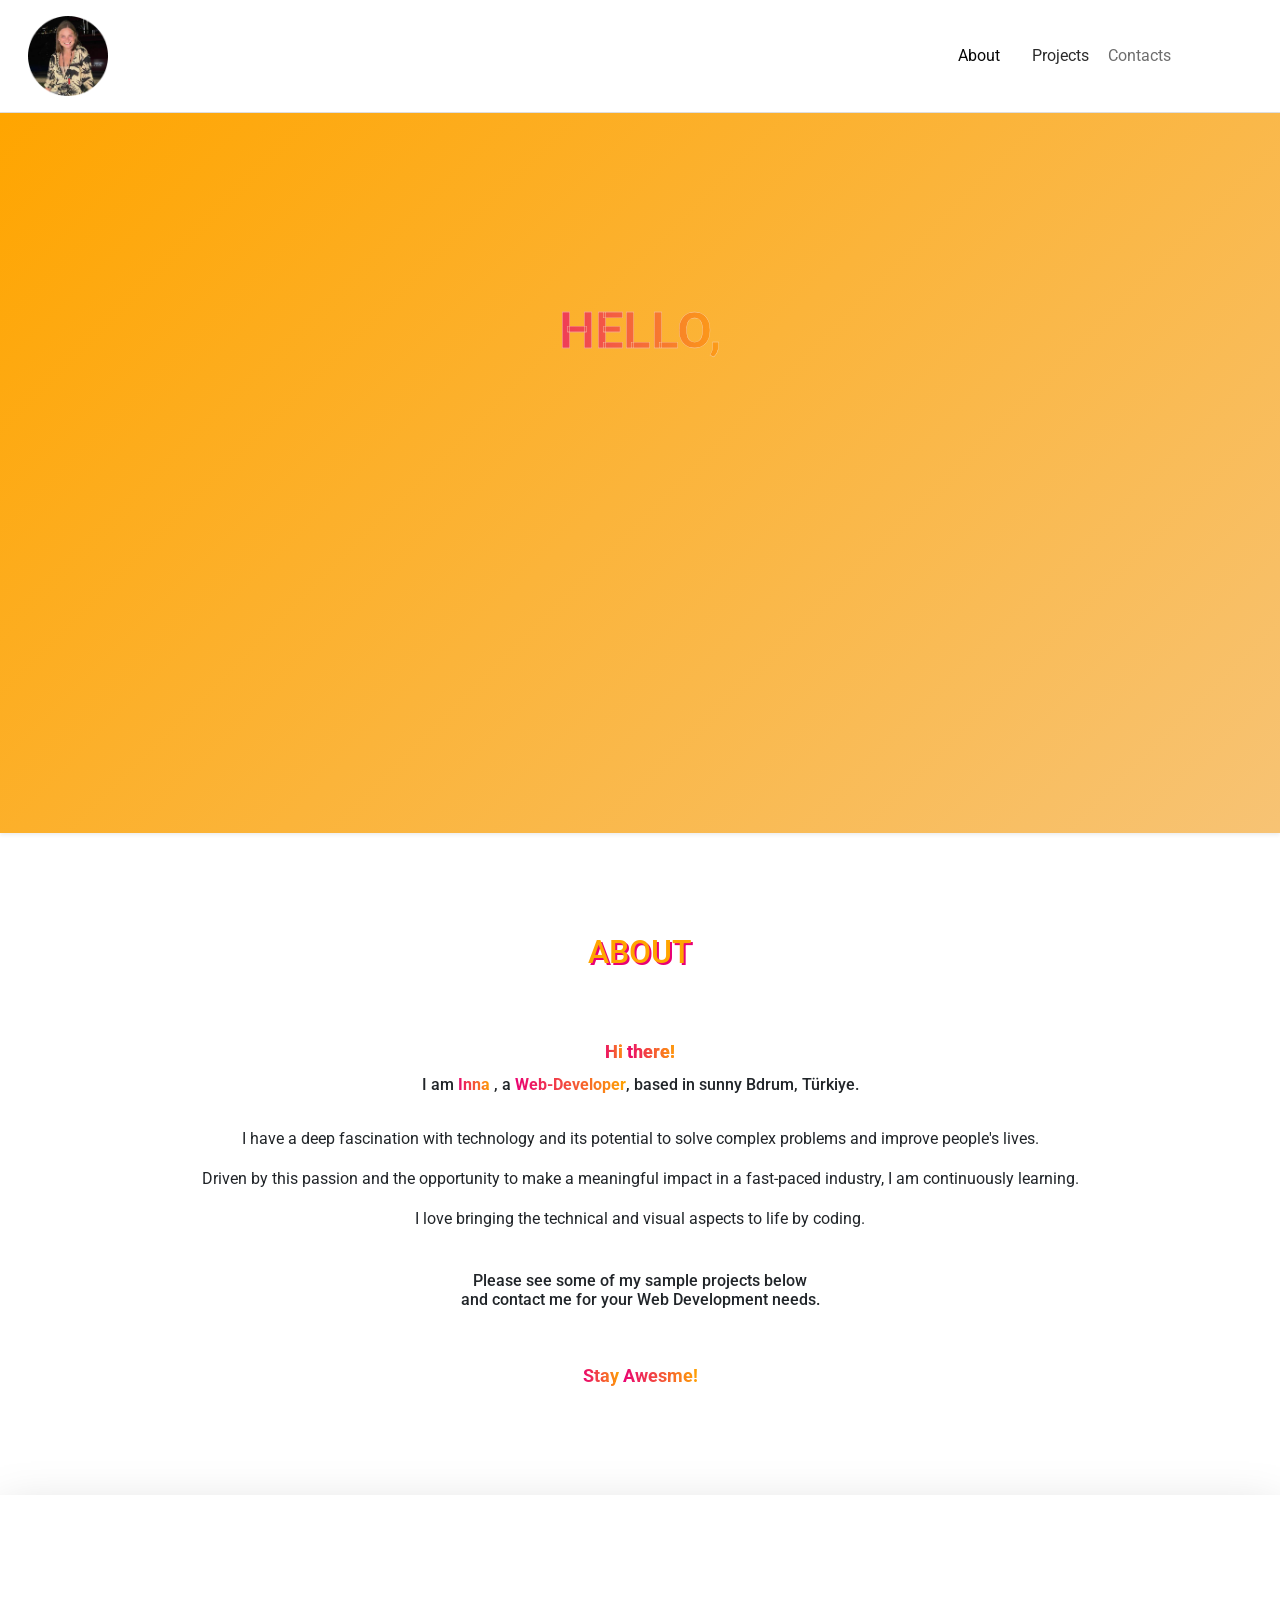
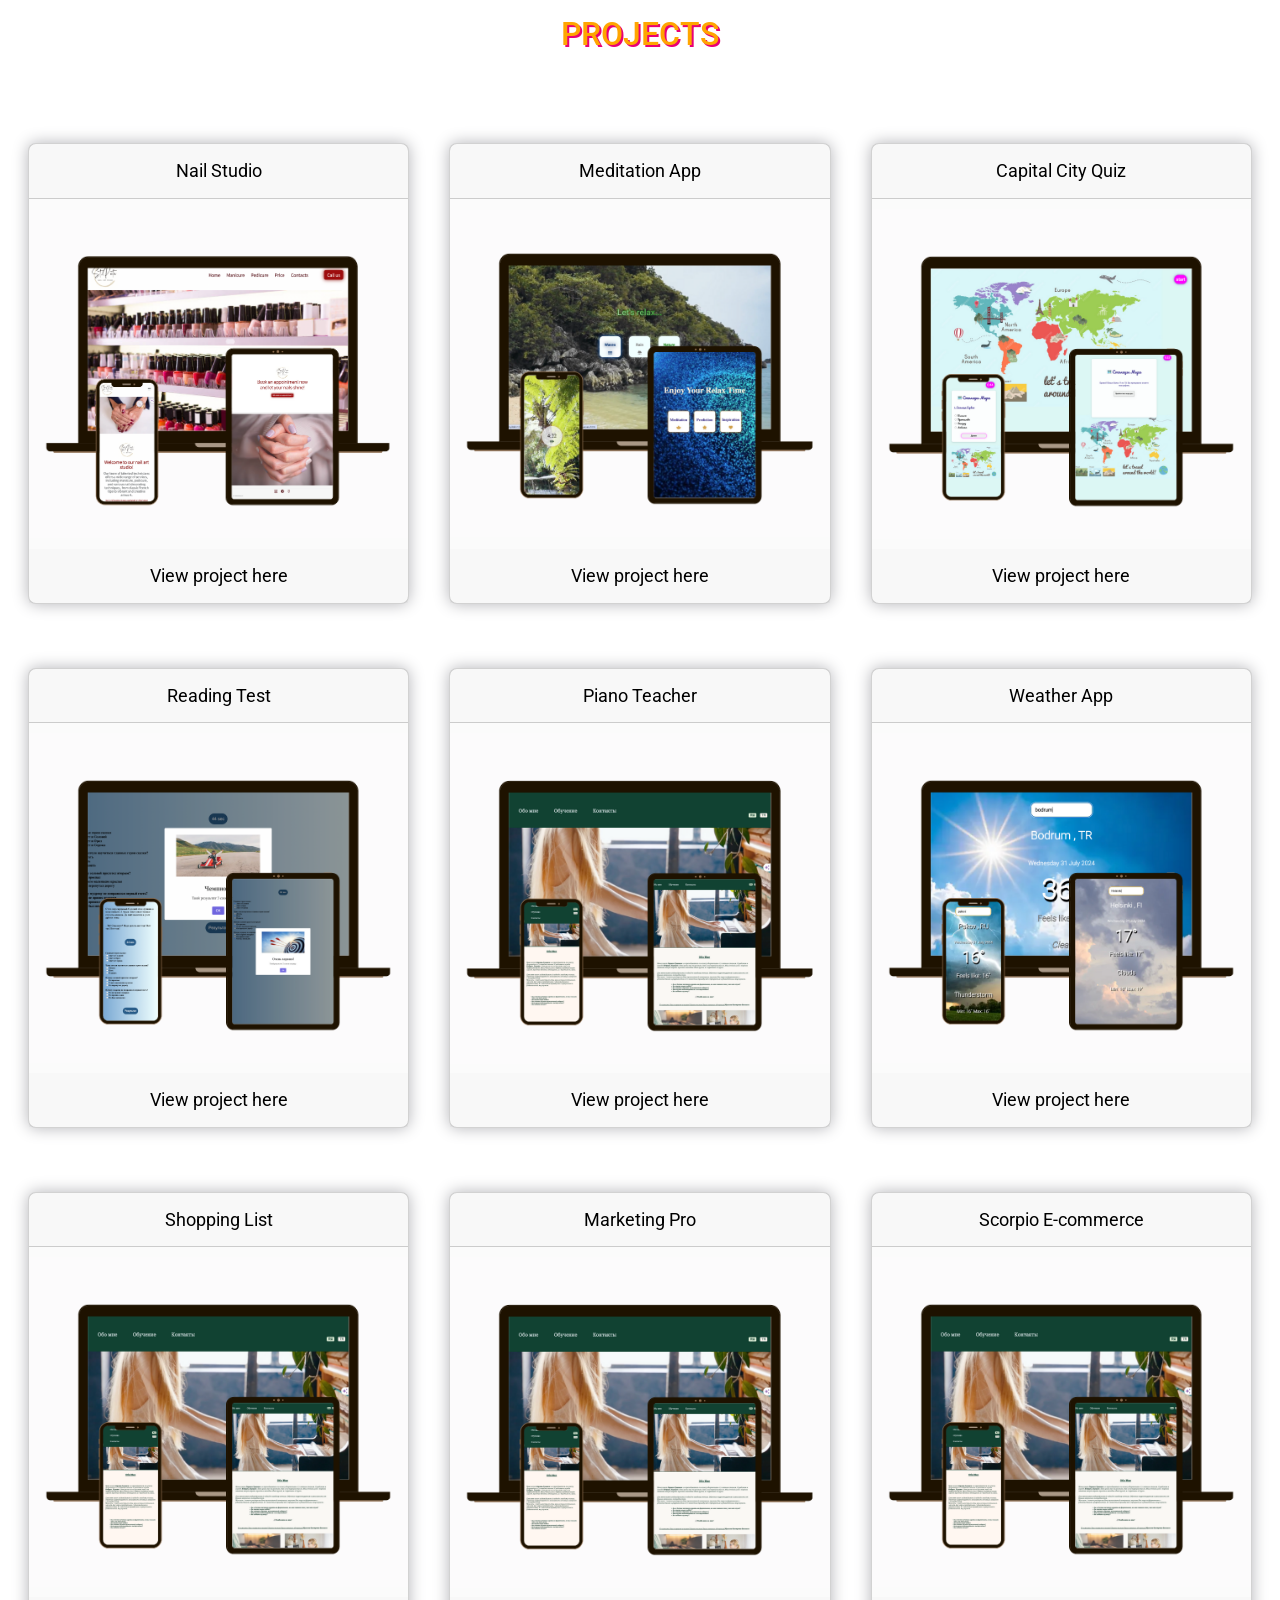
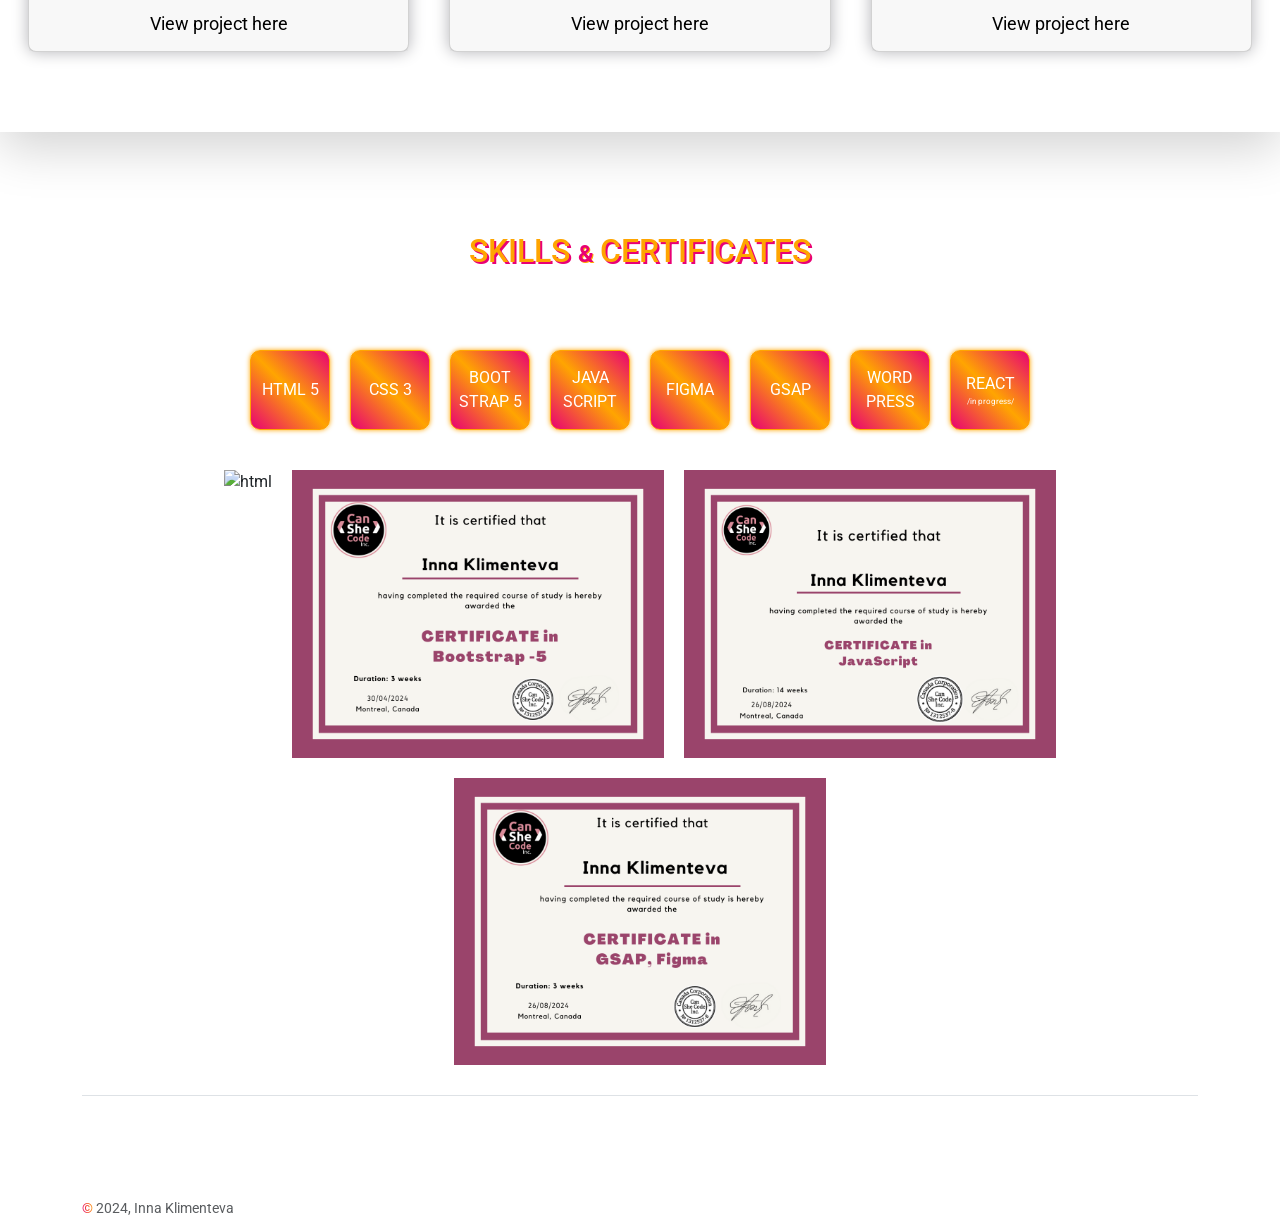
==== commit 869c22c8: "Обновила index.html с новыми данными" ====
--- a/index.html
+++ b/index.html
@@ -105,7 +105,7 @@
                   </div>
                   </div>
                   <div class="card-header py-3 card-bottom ">
-                     <a href="https://stpete-nail-studio.glitch.me" target="_blank">
+                     <a href="https://st-pete-nailstudio.netlify.app/" target="_blank">
                         <h4 class="my-0 fw-normal bottom-text ">View project here <i class="fa-solid fa-link hello stroke"> </i></h4>
                      </a>
                   </div>
@@ -188,7 +188,7 @@
                   </div>
                   </div>
                   <div class="card-header py-3 card-bottom">
-                     <a href="https://piano-teacher-turkiye.glitch.me" target="_blank">
+                     <a href="https://piano-teacher.netlify.app/" target="_blank">
                         <h4 class="my-0 fw-normal bottom-text">View project here <i class="fa-solid fa-link hello stroke"></i></h4>
                      </a>
                   </div>
@@ -216,6 +216,69 @@
                   </div>
                </div>
             </div>
+                <!-- PROJECT Seven -->
+                <div class="col item">
+                  <div class="card mb-4 rounded-3 item-description">
+                     <div class="card-header py-3">
+                        <h4 class="my-0 fw-normal project-name">Shopping List</h4>
+                     </div>
+                     <div class="card-body item-project item-project-five item-box">
+                        <div class="par-project">
+                        <p>HTML 5</p>
+                        <p>CSS 3</p>
+                        <p>GSAP</p>
+                        <p>Java Script</p>
+                     </div>
+                     </div>
+                     <div class="card-header py-3 card-bottom">
+                        <a href="https://m-shopping-list.netlify.app/" target="_blank">
+                           <h4 class="my-0 fw-normal bottom-text">View project here <i class="fa-solid fa-link hello stroke"></i></h4>
+                        </a>
+                     </div>
+                  </div>
+               </div>
+                   <!-- PROJECT Eight -->
+            <div class="col item">
+               <div class="card mb-4 rounded-3 item-description">
+                  <div class="card-header py-3">
+                     <h4 class="my-0 fw-normal project-name">Marketing Pro</h4>
+                  </div>
+                  <div class="card-body item-project item-project-five item-box">
+                     <div class="par-project">
+                     <p>HTML 5</p>
+                     <p>CSS 3</p>
+                     <p>GSAP</p>
+                     <p>Java Script</p>
+                  </div>
+                  </div>
+                  <div class="card-header py-3 card-bottom">
+                     <a href="https://5d-marketing.netlify.app/" target="_blank">
+                        <h4 class="my-0 fw-normal bottom-text">View project here <i class="fa-solid fa-link hello stroke"></i></h4>
+                     </a>
+                  </div>
+               </div>
+            </div>
+                <!-- PROJECT Five -->
+                <div class="col item">
+                  <div class="card mb-4 rounded-3 item-description">
+                     <div class="card-header py-3">
+                        <h4 class="my-0 fw-normal project-name">Scorpio E-commerce</h4>
+                     </div>
+                     <div class="card-body item-project item-project-five item-box">
+                        <div class="par-project">
+                        <p>HTML 5</p>
+                        <p>CSS 3</p>
+                        <p>GSAP</p>
+                        <p>React</p>
+                     </div>
+                     </div>
+                     <div class="card-header py-3 card-bottom">
+                        <a href="https://online-shop-scorpio.netlify.app/" target="_blank">
+                           <h4 class="my-0 fw-normal bottom-text">View project here <i class="fa-solid fa-link hello stroke"></i></h4>
+                        </a>
+                     </div>
+                  </div>
+               </div>
          </div>
       </div>
       <!-- MY SKILLS -->
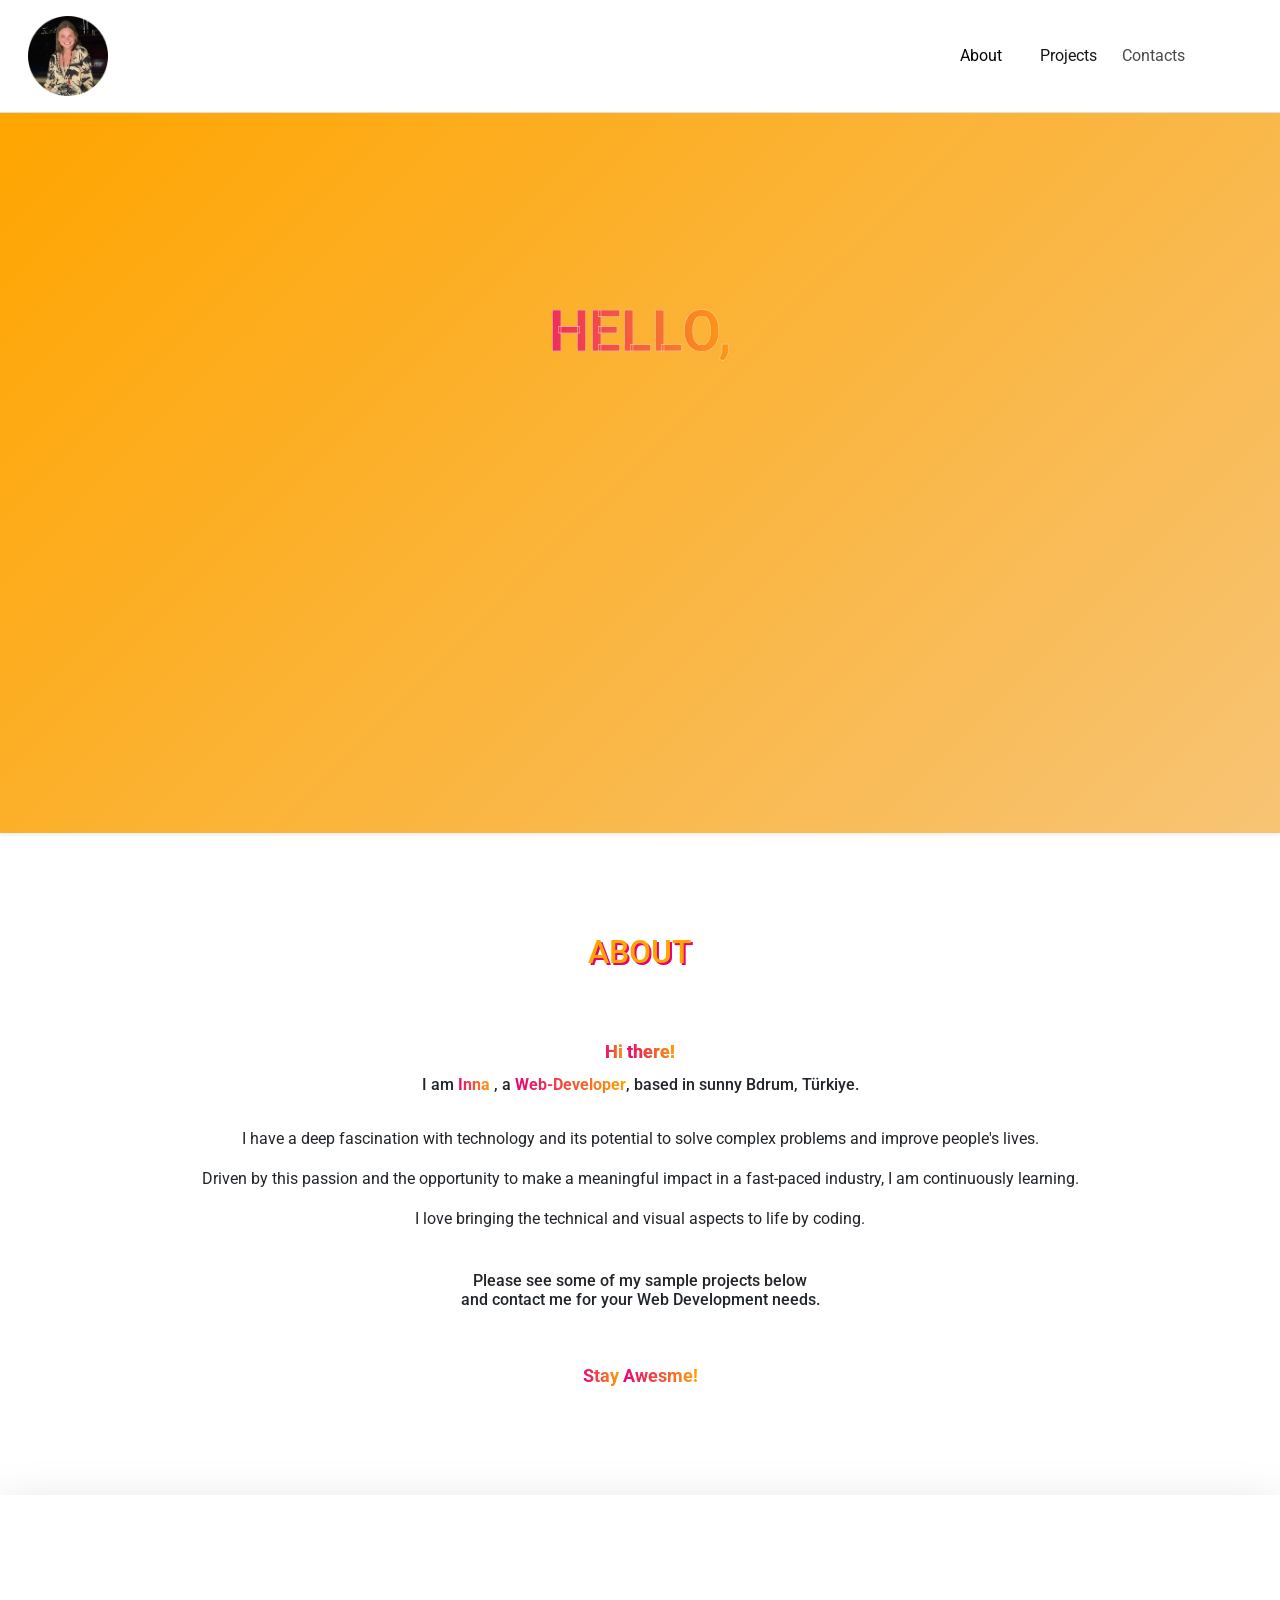
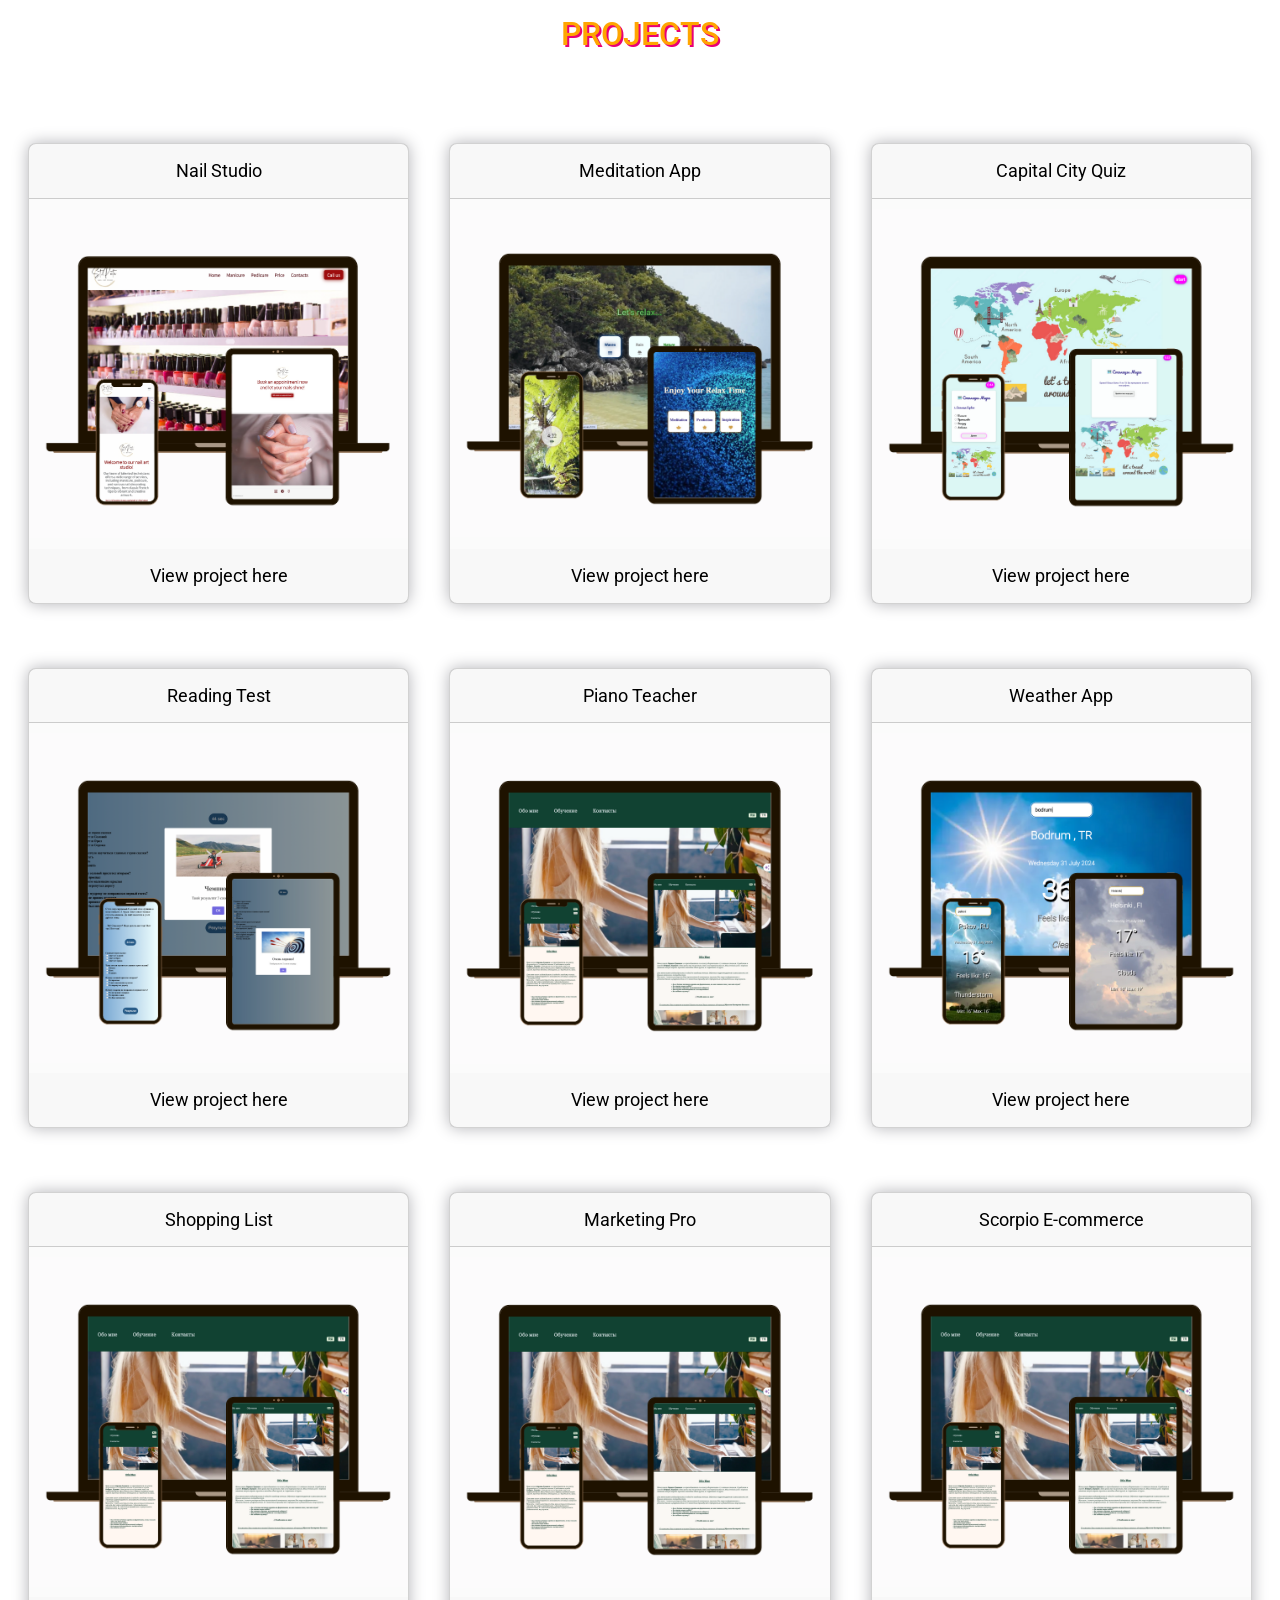
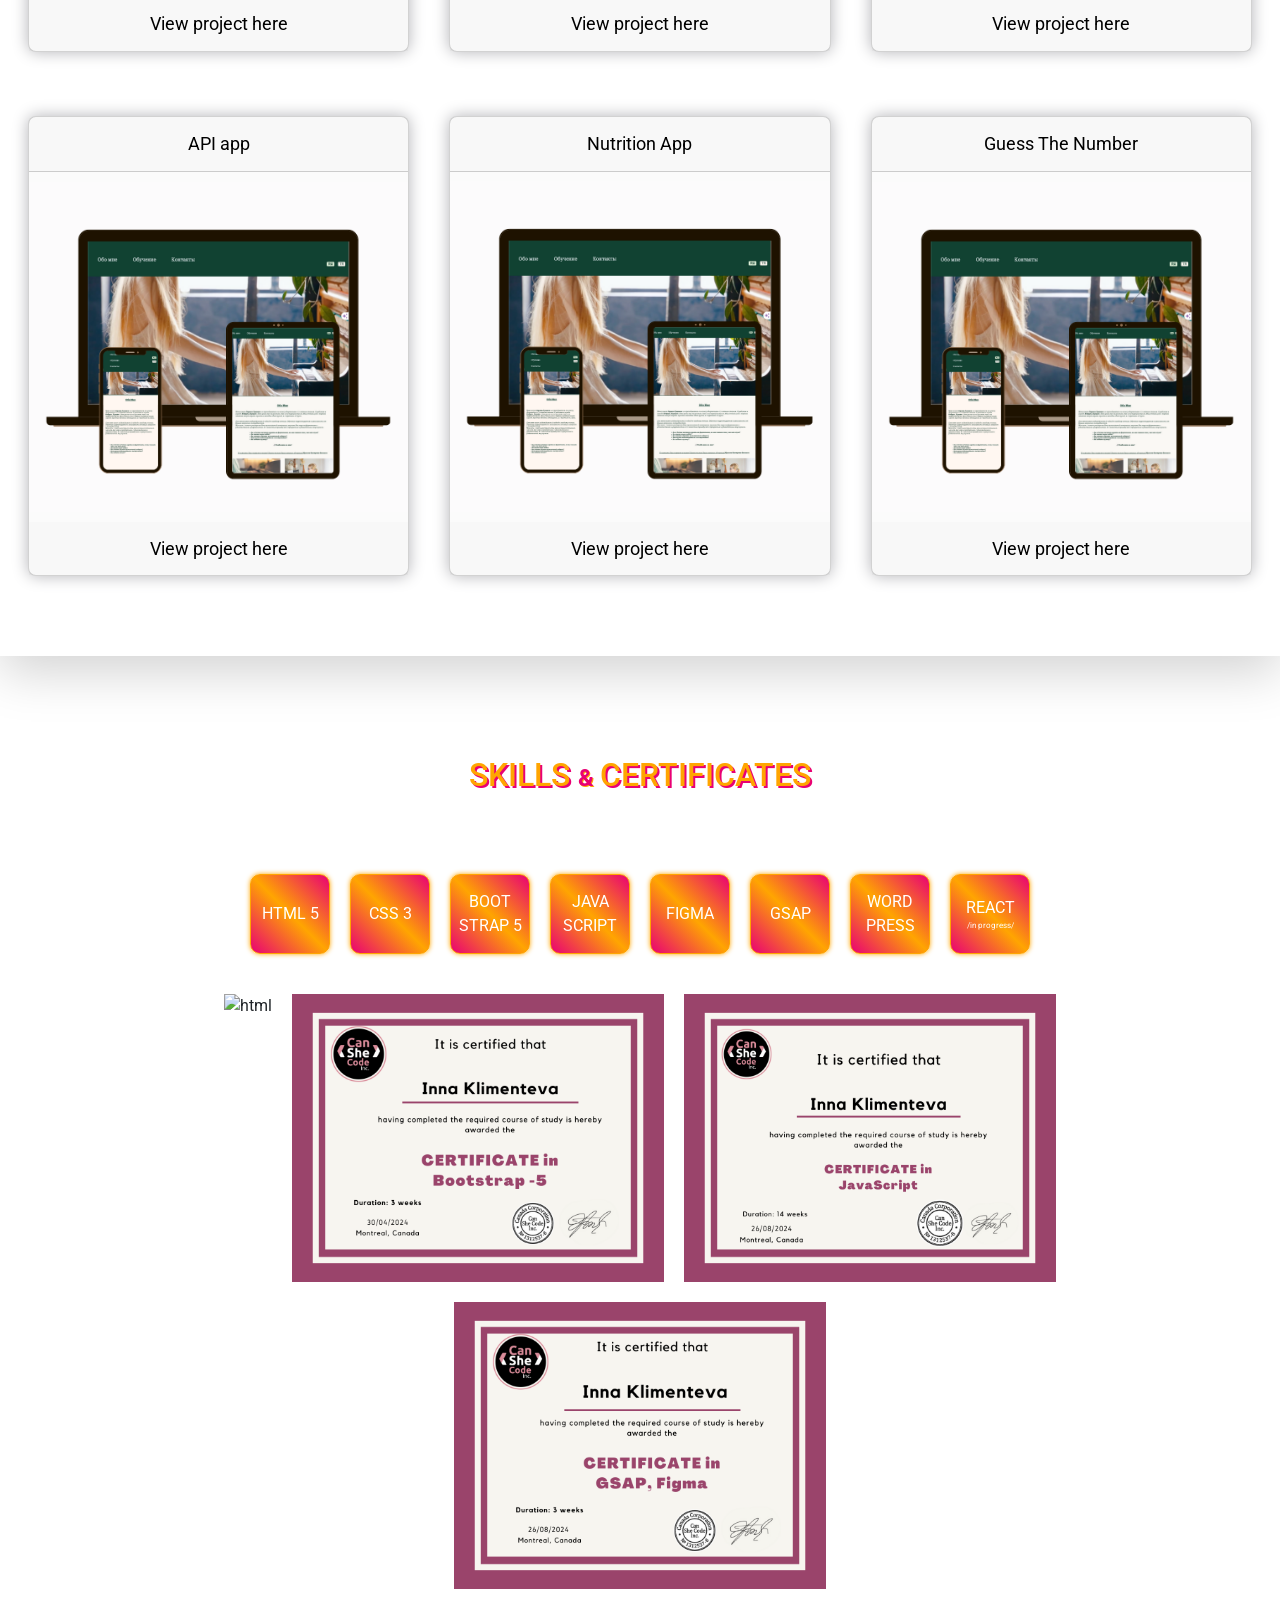
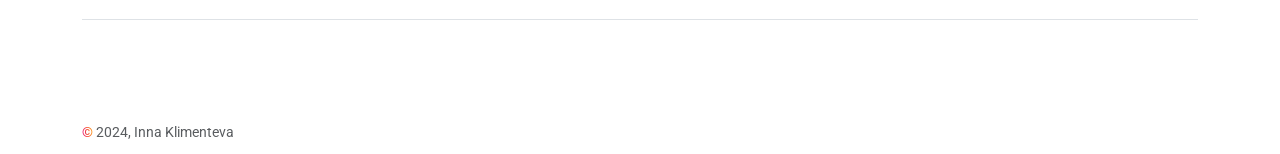
==== commit 165ec29a: "new links" ====
--- a/index.html
+++ b/index.html
@@ -126,7 +126,7 @@
                      </div>
                   </div>
                   <div class="card-header py-3 card-bottom">
-                     <a href="https://relax-time-app.glitch.me" target="_blank">
+                     <a href="https://meditation-inspiration-relax.netlify.app/" target="_blank">
                         <h4 class="my-0 fw-normal bottom-text ">View project here <i class="fa-solid fa-link hello stroke"></i></h4>
                      </a>
                   </div>
@@ -147,7 +147,7 @@
                      </div>
                   </div>
                   <div class="card-header py-3 card-bottom">
-                     <a href="https://capital--city-quiz.glitch.me" target="_blank">
+                     <a href="https://quiz-world-capital.netlify.app/" target="_blank">
                         <h4 class="my-0 fw-normal bottom-text">View project here <i class="fa-solid fa-link hello stroke"></i></h4>
                      </a>
                   </div>
@@ -168,7 +168,7 @@
                      </div>
                   </div>
                   <div class="card-header py-3 card-bottom">
-                     <a href="https://check-your-reading.glitch.me" target="_blank">
+                     <a href="https://reading-test-app.netlify.app/" target="_blank">
                         <h4 class="my-0 fw-normal bottom-text">View project here <i class="fa-solid fa-link hello stroke"></i></h4>
                      </a>
                   </div>
@@ -210,7 +210,7 @@
                      </div>
                   </div>
                   <div class="card-header py-3 card-bottom">
-                     <a href="https://weather-forecast-today.glitch.me" target="_blank">
+                     <a href="https://weatherappapi23.netlify.app/" target="_blank">
                         <h4 class="my-0 fw-normal bottom-text">View project here <i class="fa-solid fa-link hello stroke"></i></h4>
                      </a>
                   </div>
@@ -258,7 +258,7 @@
                   </div>
                </div>
             </div>
-                <!-- PROJECT Five -->
+                <!-- PROJECT Nine-->
                 <div class="col item">
                   <div class="card mb-4 rounded-3 item-description">
                      <div class="card-header py-3">
@@ -274,6 +274,71 @@
                      </div>
                      <div class="card-header py-3 card-bottom">
                         <a href="https://online-shop-scorpio.netlify.app/" target="_blank">
+                           <h4 class="my-0 fw-normal bottom-text">View project here <i class="fa-solid fa-link hello stroke"></i></h4>
+                        </a>
+                     </div>
+                  </div>
+               </div>
+                 <!-- PROJECT Ten -->
+                 <div class="col item">
+                  <div class="card mb-4 rounded-3 item-description">
+                     <div class="card-header py-3">
+                        <h4 class="my-0 fw-normal project-name">API app</h4>
+                     </div>
+                     <div class="card-body item-project item-project-five item-box">
+                        <div class="par-project">
+                        <p>HTML 5</p>
+                        <p>CSS 3</p>
+                        <p>GSAP</p>
+                        <p>Java Script</p>
+                        <p>API</p>
+                     </div>
+                     </div>
+                     <div class="card-header py-3 card-bottom">
+                        <a href="https://feeling-bored.netlify.app/" target="_blank">
+                           <h4 class="my-0 fw-normal bottom-text">View project here <i class="fa-solid fa-link hello stroke"></i></h4>
+                        </a>
+                     </div>
+                  </div>
+               </div>
+                 <!-- PROJECT Eleven -->
+                 <div class="col item">
+                  <div class="card mb-4 rounded-3 item-description">
+                     <div class="card-header py-3">
+                        <h4 class="my-0 fw-normal project-name">Nutrition App</h4>
+                     </div>
+                     <div class="card-body item-project item-project-five item-box">
+                        <div class="par-project">
+                        <p>HTML 5</p>
+                        <p>CSS 3</p>
+                        <p>GSAP</p>
+                        <p>Java Script</p>
+                        <p>API</p>
+                     </div>
+                     </div>
+                     <div class="card-header py-3 card-bottom">
+                        <a href="https://nutrition-check-app.netlify.app/" target="_blank">
+                           <h4 class="my-0 fw-normal bottom-text">View project here <i class="fa-solid fa-link hello stroke"></i></h4>
+                        </a>
+                     </div>
+                  </div>
+               </div>
+                 <!-- PROJECT Twelve -->
+                 <div class="col item">
+                  <div class="card mb-4 rounded-3 item-description">
+                     <div class="card-header py-3">
+                        <h4 class="my-0 fw-normal project-name">Guess The Number</h4>
+                     </div>
+                     <div class="card-body item-project item-project-five item-box">
+                        <div class="par-project">
+                        <p>HTML 5</p>
+                        <p>CSS 3</p>
+                        <p>GSAP</p>
+                        <p>Java Script</p>
+                     </div>
+                     </div>
+                     <div class="card-header py-3 card-bottom">
+                        <a href="https://guess-a-number-quiz.netlify.app/" target="_blank">
                            <h4 class="my-0 fw-normal bottom-text">View project here <i class="fa-solid fa-link hello stroke"></i></h4>
                         </a>
                      </div>
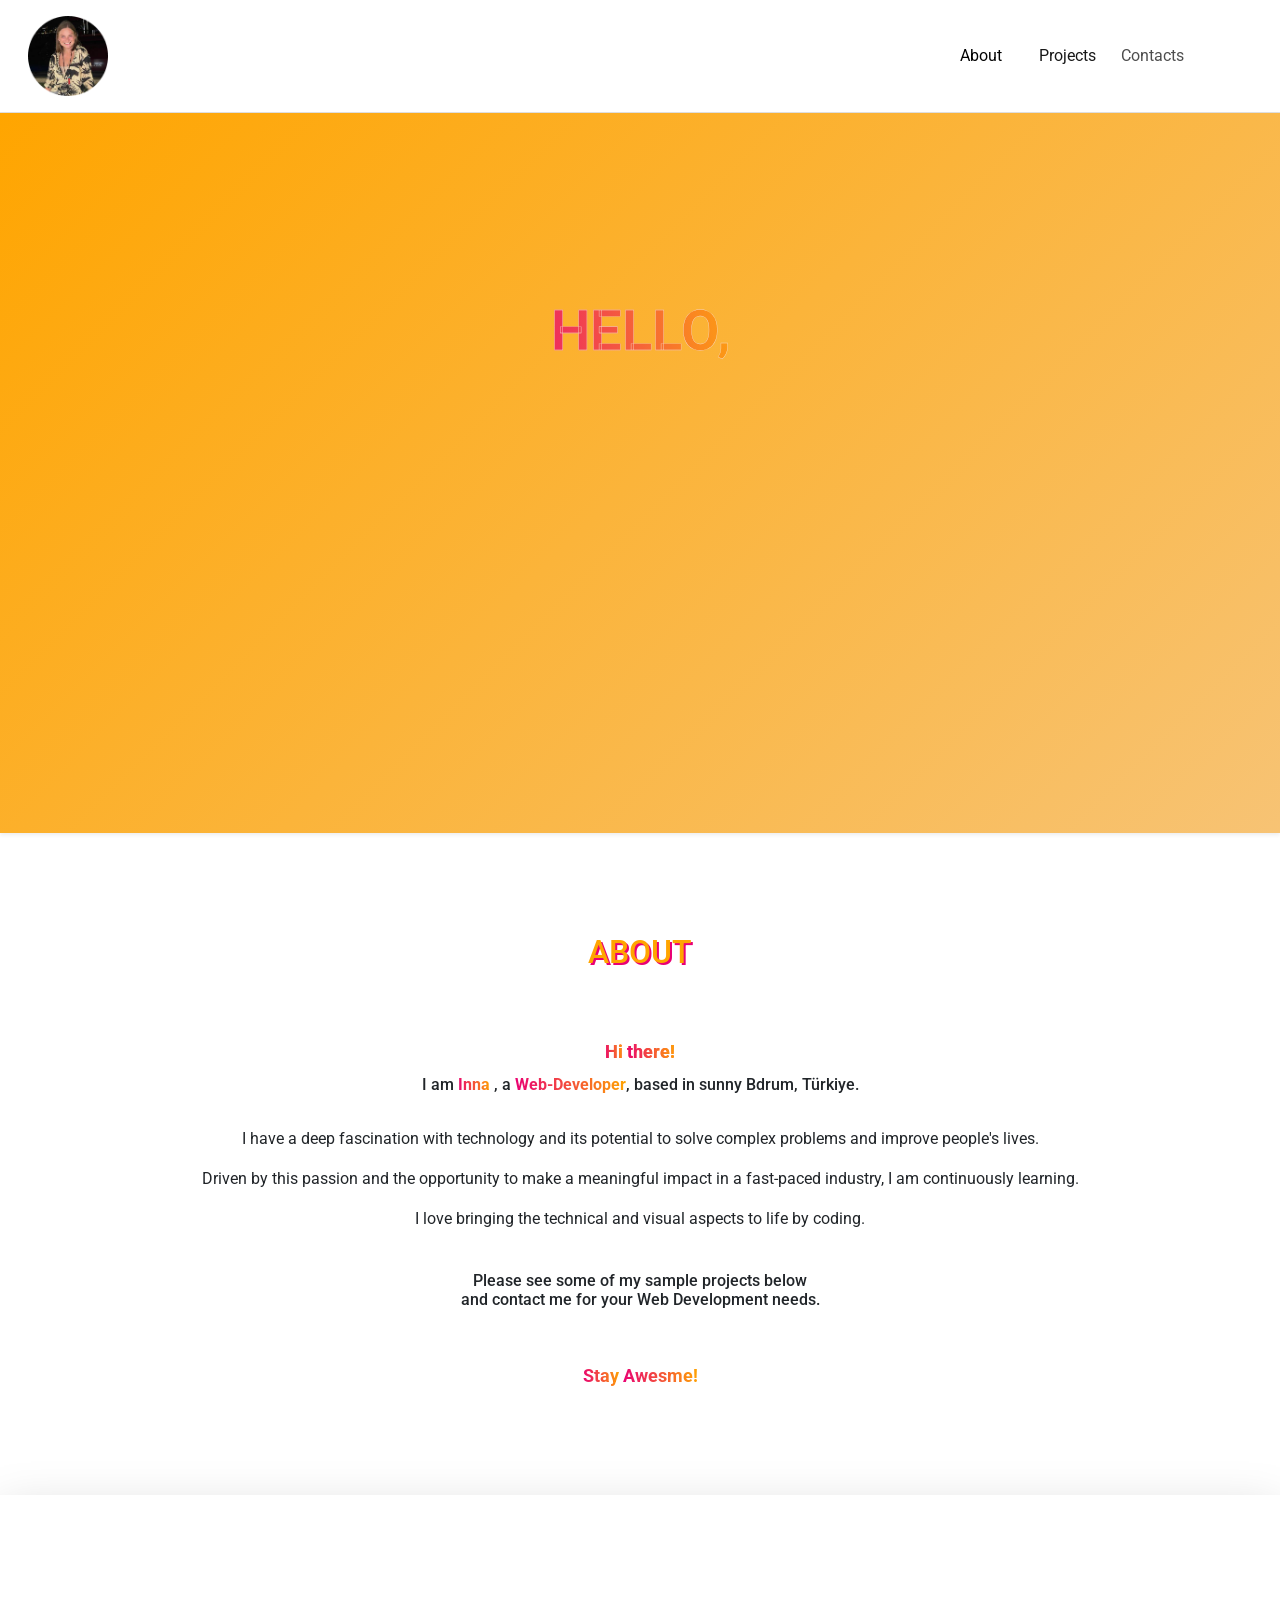
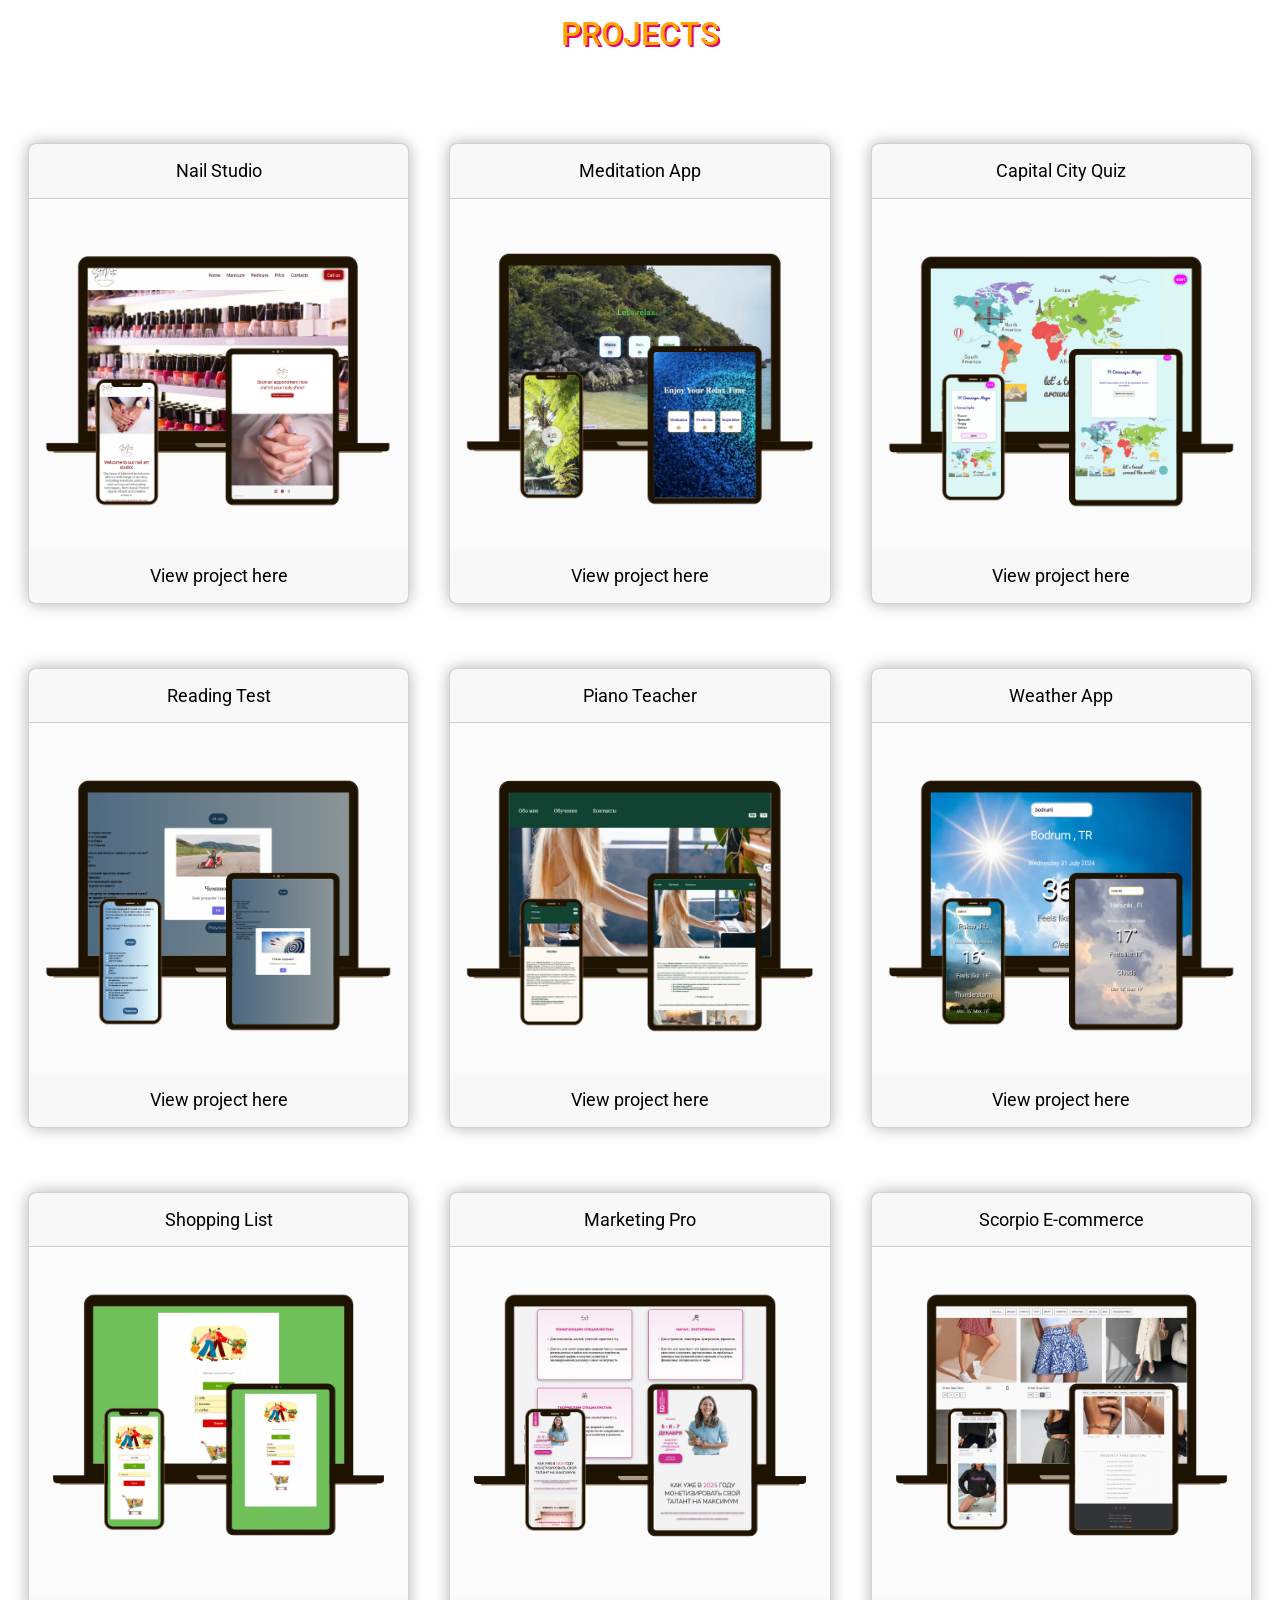
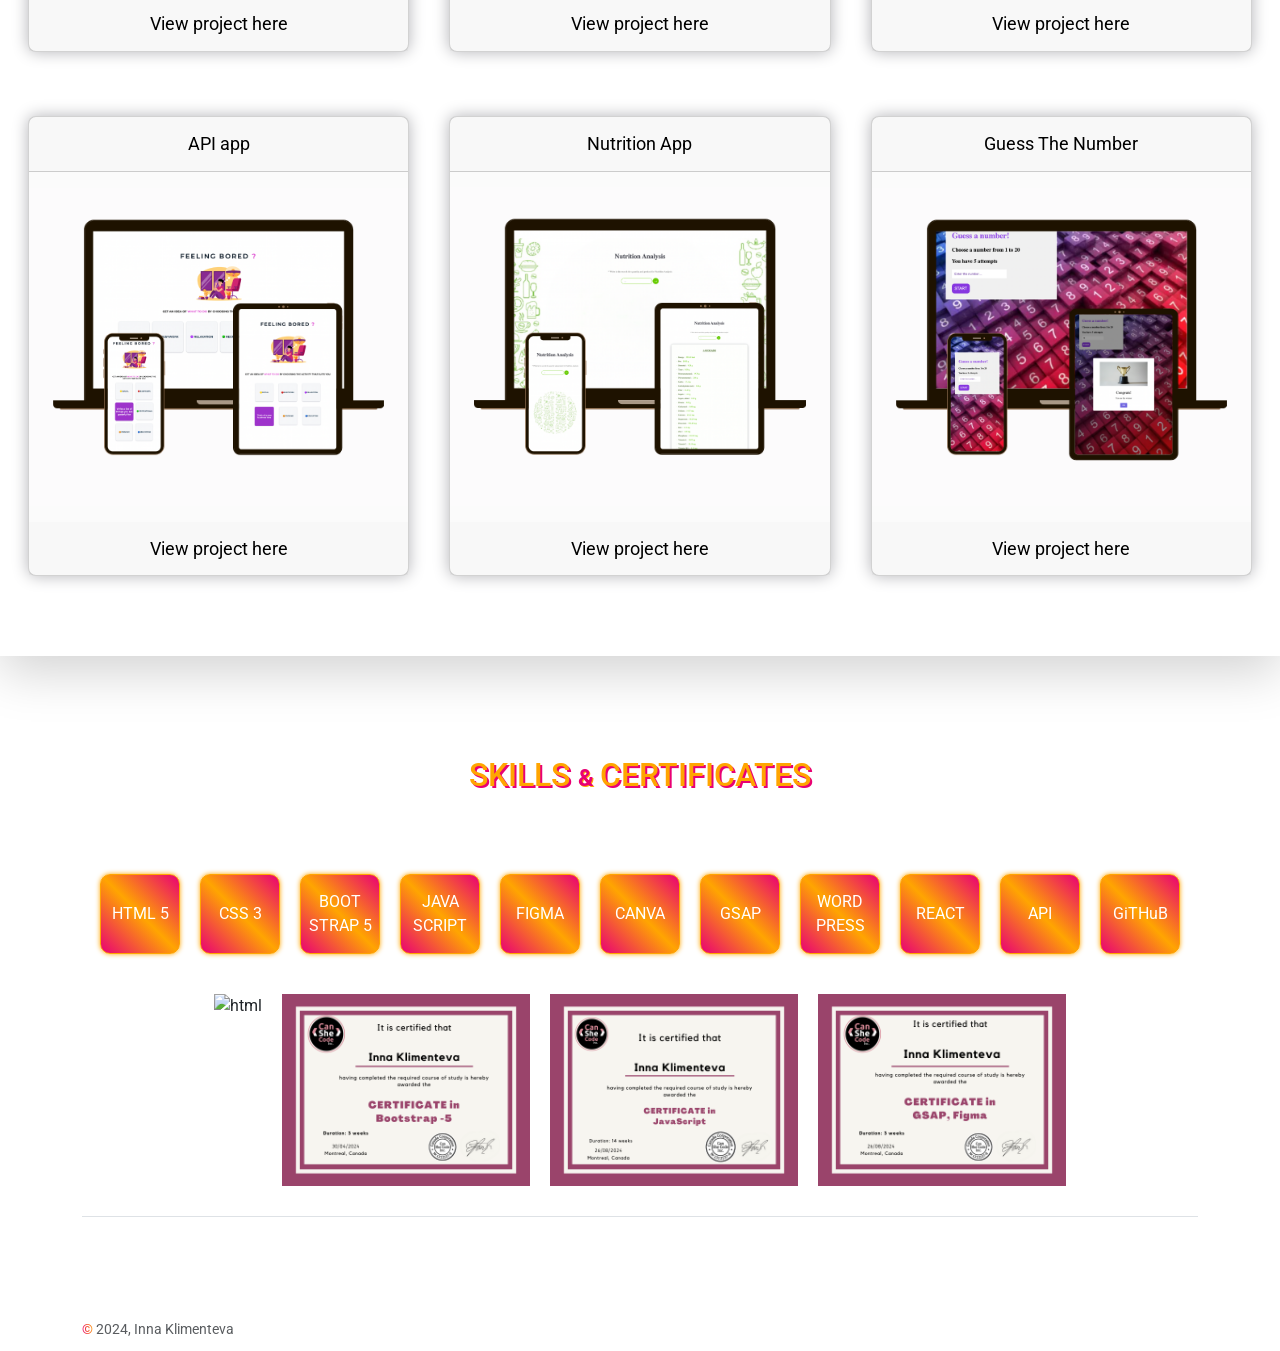
==== commit 27b2282d: "css changes" ====
--- a/index.html
+++ b/index.html
@@ -222,7 +222,7 @@
                      <div class="card-header py-3">
                         <h4 class="my-0 fw-normal project-name">Shopping List</h4>
                      </div>
-                     <div class="card-body item-project item-project-five item-box">
+                     <div class="card-body item-project item-project-seven item-box">
                         <div class="par-project">
                         <p>HTML 5</p>
                         <p>CSS 3</p>
@@ -243,7 +243,7 @@
                   <div class="card-header py-3">
                      <h4 class="my-0 fw-normal project-name">Marketing Pro</h4>
                   </div>
-                  <div class="card-body item-project item-project-five item-box">
+                  <div class="card-body item-project item-project-eight item-box">
                      <div class="par-project">
                      <p>HTML 5</p>
                      <p>CSS 3</p>
@@ -264,7 +264,7 @@
                      <div class="card-header py-3">
                         <h4 class="my-0 fw-normal project-name">Scorpio E-commerce</h4>
                      </div>
-                     <div class="card-body item-project item-project-five item-box">
+                     <div class="card-body item-project item-project-nine item-box">
                         <div class="par-project">
                         <p>HTML 5</p>
                         <p>CSS 3</p>
@@ -285,7 +285,7 @@
                      <div class="card-header py-3">
                         <h4 class="my-0 fw-normal project-name">API app</h4>
                      </div>
-                     <div class="card-body item-project item-project-five item-box">
+                     <div class="card-body item-project item-project-ten item-box">
                         <div class="par-project">
                         <p>HTML 5</p>
                         <p>CSS 3</p>
@@ -307,7 +307,7 @@
                      <div class="card-header py-3">
                         <h4 class="my-0 fw-normal project-name">Nutrition App</h4>
                      </div>
-                     <div class="card-body item-project item-project-five item-box">
+                     <div class="card-body item-project item-project-eleven item-box">
                         <div class="par-project">
                         <p>HTML 5</p>
                         <p>CSS 3</p>
@@ -329,7 +329,7 @@
                      <div class="card-header py-3">
                         <h4 class="my-0 fw-normal project-name">Guess The Number</h4>
                      </div>
-                     <div class="card-body item-project item-project-five item-box">
+                     <div class="card-body item-project item-project-twelve item-box">
                         <div class="par-project">
                         <p>HTML 5</p>
                         <p>CSS 3</p>
@@ -354,9 +354,12 @@
          <p class="skill-item">BOOT STRAP 5 </p>
          <p class="skill-item">JAVA SCRIPT </p>
          <p class="skill-item">FIGMA </p>
+         <p class="skill-item">CANVA </p>
          <p class="skill-item">GSAP</p>
          <p class="skill-item">WORD PRESS</p>
-         <p class="skill-item">REACT  <span class="react">/in progress/</span></p>
+         <p class="skill-item">REACT</p>
+         <p class="skill-item">API</p>
+         <p class="skill-item">GiTHuB</p>
       </div>
       <!-- CERTIFICATES -->
       <div class="skills">
--- a/style.css
+++ b/style.css
@@ -30,7 +30,7 @@
 
 .header {
 	display: flex;
-	justify-content: end;
+	justify-content: flex-end;
 }
 
 .nav-item {
@@ -242,6 +242,29 @@
 	background-image: url(weather.png);
 }
 
+.item-project-seven {
+	background-image: url(shoppingList.png);
+}
+
+.item-project-eight {
+	background-image: url(marketing.png);
+}
+
+.item-project-nine {
+	background-image: url(scorpio.png);
+}
+
+.item-project-ten {
+	background-image: url(feelingBored.png);
+}
+
+.item-project-eleven {
+	background-image: url(nutrition.png);
+}
+
+.item-project-twelve {
+	background-image: url(gueassAnumber.png);
+}
 
 .item-box {
 	height: 350px;
@@ -342,7 +365,7 @@
 
 .certificate-item {
 	margin: 10px;
-	max-width: 30%;
+	max-width: 20%;
 }
 
 .contactLogo {
@@ -521,12 +544,21 @@
 		  height: 120vh;
 	  }
   
-	  .header {
+	  /* .header {
 		  display: flex;
 		  flex-direction: column;
 		  justify-content: start;
 		  align-items: flex-start;
-	  }
+	  } */
+
+	  .header {
+		display: flex;
+		flex-direction: column;
+		justify-content: center;
+		align-items: flex-end
+	}
+  
+  
   
   }
   
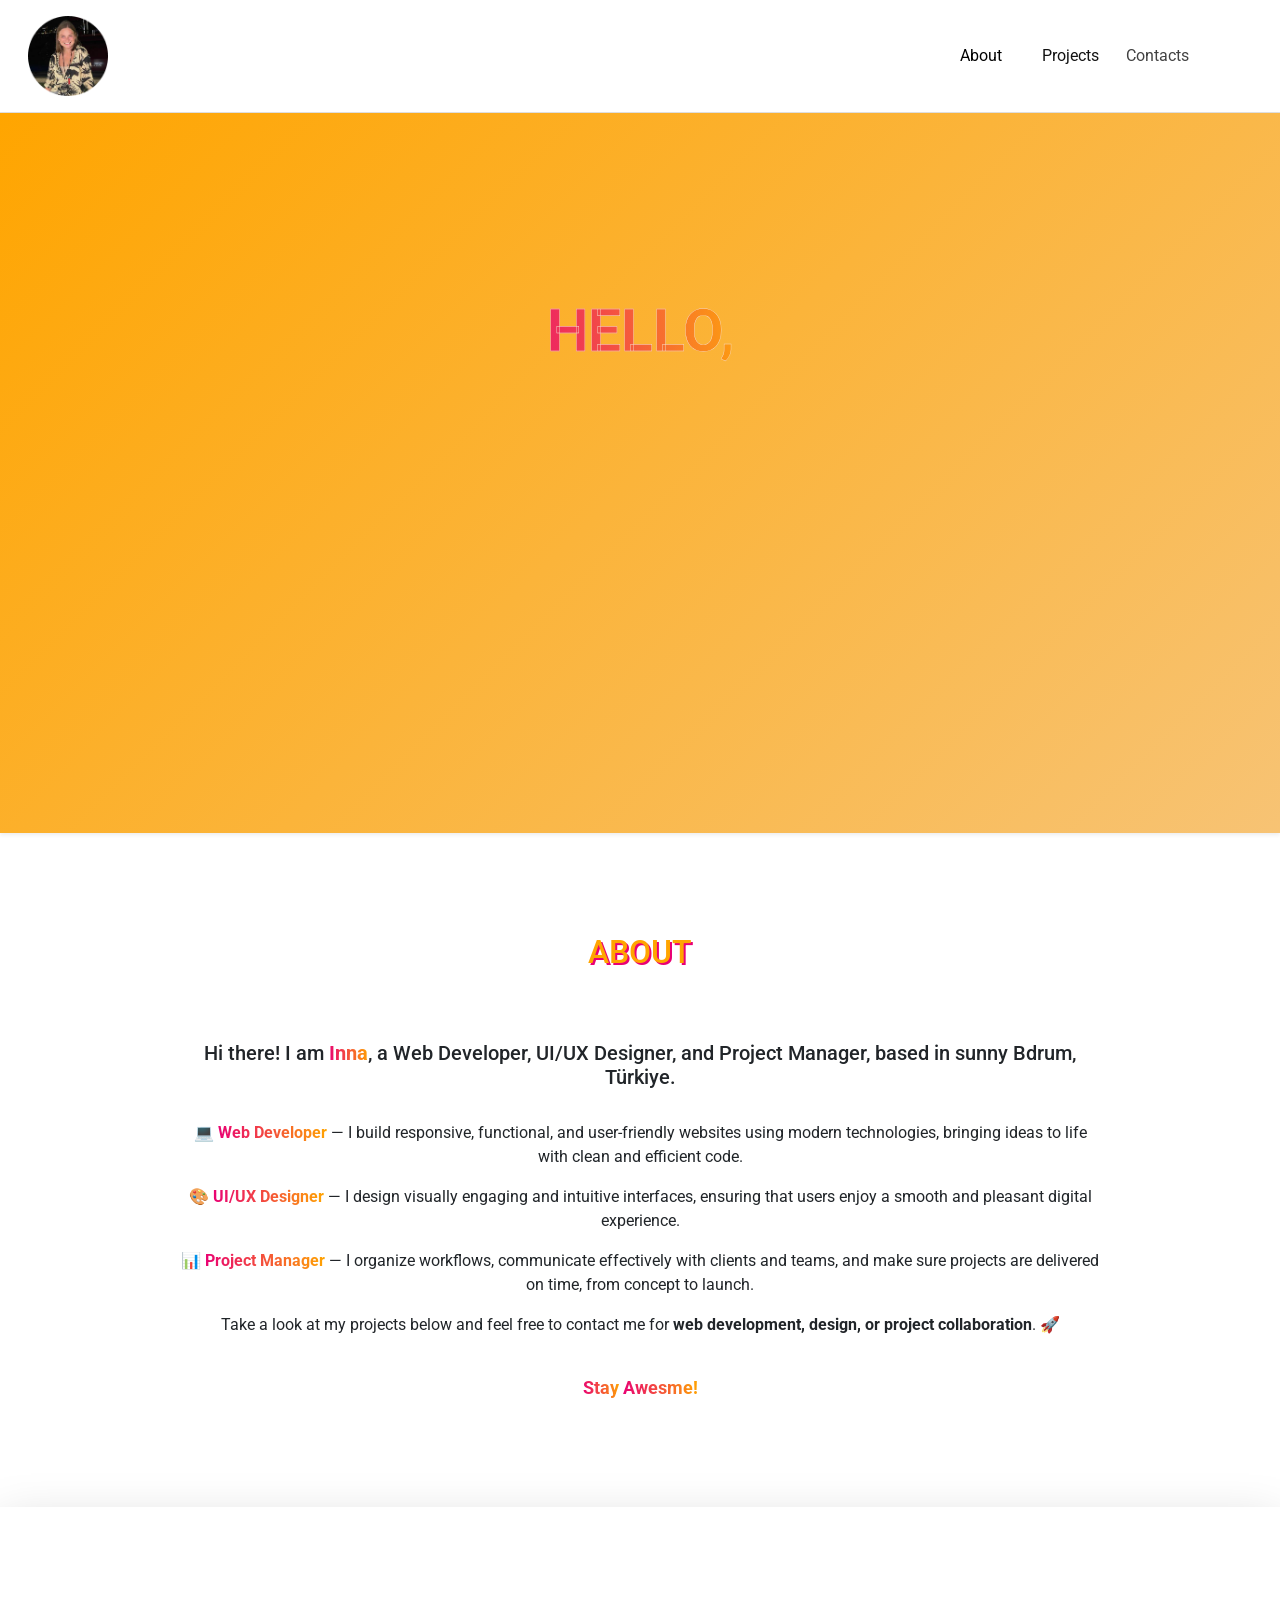
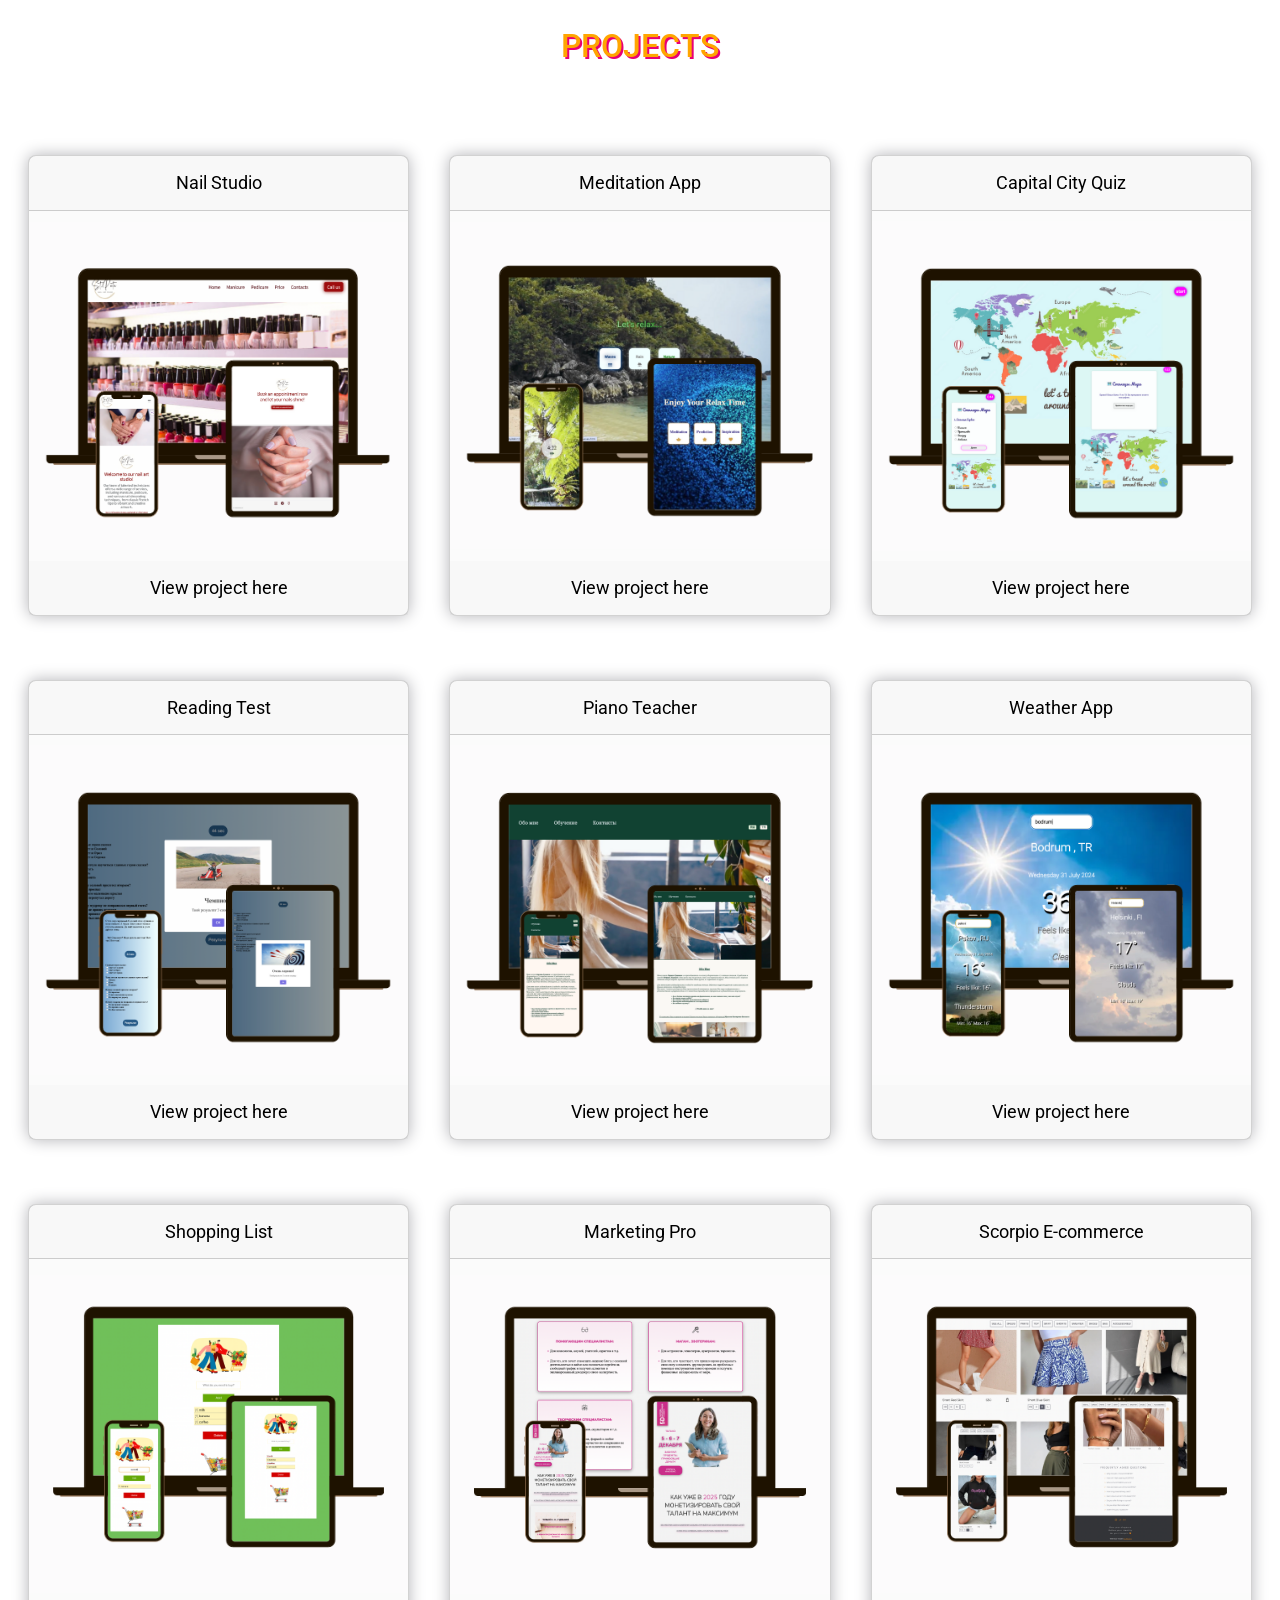
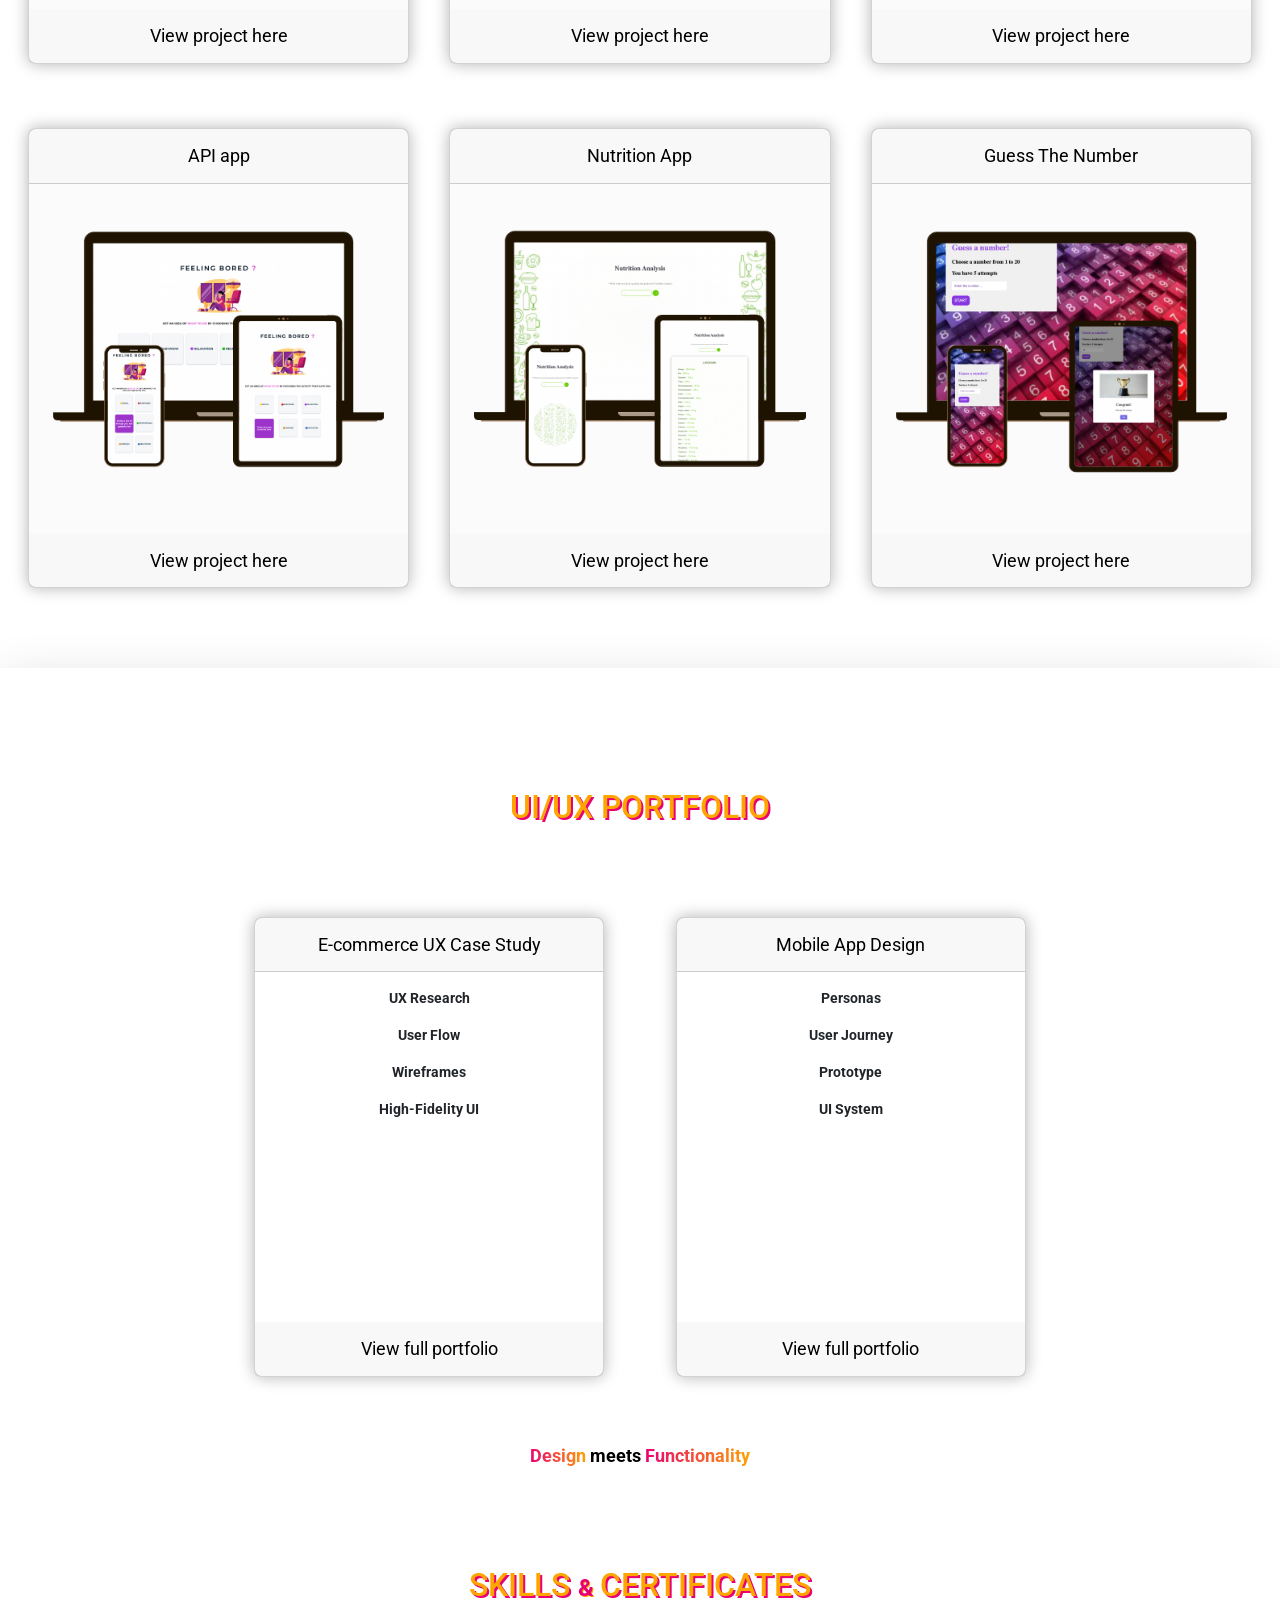
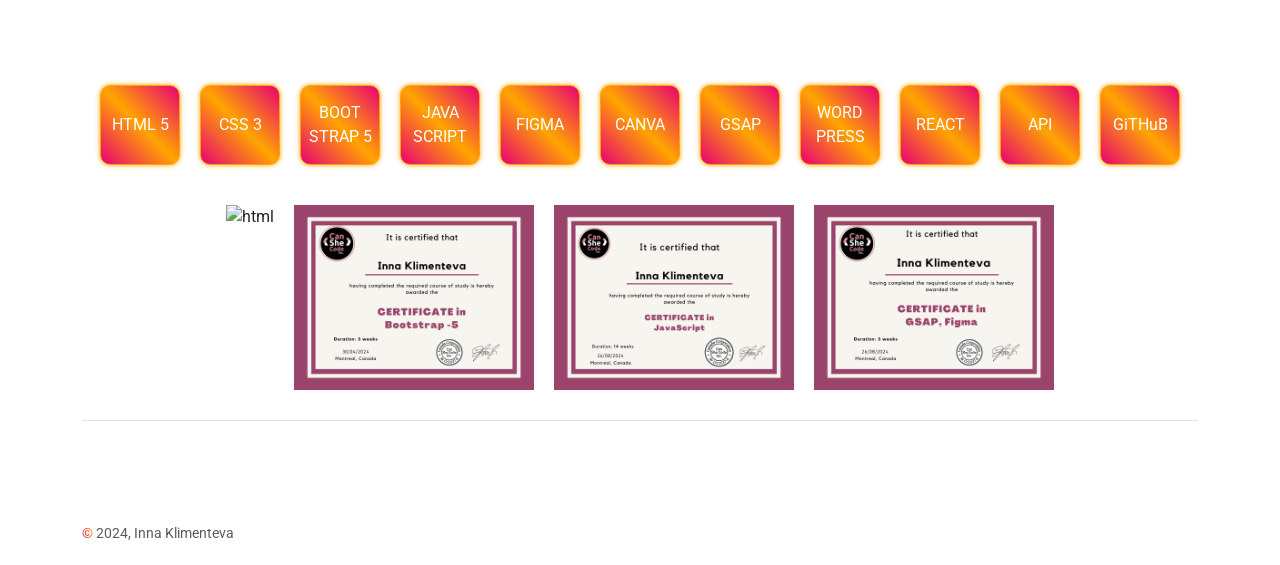
==== commit 4d0c57d2: "Добавила UI/UX портфолио и исправила бургер меню" ====
--- a/index.html
+++ b/index.html
@@ -3,7 +3,7 @@
    <head>
       <meta charset="UTF-8">
       <meta name="viewport" content="width=device-width, initial-scale=1.0">
-      <title>Inna👩🏼‍💻Dev</title>
+      <title>Inna Klimenteva | Web Developer & UI/UX Designer</title>
       <link href="https://cdn.jsdelivr.net/npm/bootstrap@5.3.3/dist/css/bootstrap.min.css" rel="stylesheet" integrity="sha384-QWTKZyjpPEjISv5WaRU9OFeRpok6YctnYmDr5pNlyT2bRjXh0JMhjY6hW+ALEwIH" crossorigin="anonymous">
       <link rel="stylesheet" href="style.css">
       <link rel="preconnect" href="https://fonts.googleapis.com">
@@ -17,33 +17,41 @@
 
 
 
-       <nav class="navbar navbar-expand-md  p-3" aria-label="Fourth navbar example">
+      <nav class="navbar navbar-expand-md p-3" aria-label="Fourth navbar example">
          <div class="container-fluid">
-            <div class="headingLogo">
-               <img src="headingLogo.png" alt="headingLogo" class="logoPic">
-               <!-- <p class="logo">Inna.<span class="hello">Dev</span> </p> -->
-            </div>
-            <button class="navbar-toggler collapsed d-flex d-md-none flex-column justify-content-around type="button" data-bs-toggle="collapse" data-bs-target="#navbarsExample04" aria-controls="navbarsExample04"
-               aria-expanded="true" aria-label="Toggle navigation " >
-            <span class="toggler-icon top-bar" ></span>
-            <span class="toggler-icon middle-bar" ></span>
-            <span class="toggler-icon bottom-bar" ></span>
-            </button>
-            <div class="navbar-collapse collapse header" id="navbarsExample04">
-               <ul class="navbar-nav ">
-                  <li class="nav-item ">
-                     <a class="nav-link active " aria-current="page" href="#about">About</a>
-                  </li>
-                  <li class="nav-item">
-                     <a class="nav-link active" href="#project">Projects</a>
-                  </li>
-                  <li class="nav-item">
-                     <a class="nav-link active" href="#contact">Contacts</a>
-                  </li>
-               </ul>
-            </div>
-         </div>
-      </nav> 
+           <div class="headingLogo">
+             <img src="headingLogo.png" alt="headingLogo" class="logoPic">
+           </div>
+       
+           <!-- Кнопка бургер -->
+           <button class="navbar-toggler d-flex d-md-none flex-column justify-content-around"
+                   type="button"
+                   data-bs-toggle="collapse"
+                   data-bs-target="#navbarsExample04"
+                   aria-controls="navbarsExample04"
+                   aria-expanded="false"
+                   aria-label="Toggle navigation">
+             <span class="toggler-icon top-bar"></span>
+             <span class="toggler-icon middle-bar"></span>
+             <span class="toggler-icon bottom-bar"></span>
+           </button>
+       
+           <!-- Меню -->
+           <div class="collapse navbar-collapse header" id="navbarsExample04">
+             <ul class="navbar-nav ms-auto">
+               <li class="nav-item">
+                 <a class="nav-link active" aria-current="page" href="#about">About</a>
+               </li>
+               <li class="nav-item">
+                 <a class="nav-link active" href="#project">Projects</a>
+               </li>
+               <li class="nav-item">
+                 <a class="nav-link active" href="#contact">Contacts</a>
+               </li>
+             </ul>
+           </div>
+         </div>
+       </nav>
       <hr>
       <!-- cover page -->
       <div class=" text-center  shadow-sm coverPage mb-5 ">
@@ -53,8 +61,8 @@
             </span> 
          </div>
          <h1 class="hello p-3 stroke">HELLO,</h1>
-         <p class="col-lg-8 mx-auto text-muted textCoverOne">My name is <span class="hello stroke">Inna</span></p>
-         <p class="col-lg-8 mx-auto text-muted textCoverTwo">I am  a Web-<span class="hello stroke">Dev</span>eloper</p>
+         <p class="col-lg-8 mx-auto text-muted textCoverOne">I'm <span class="hello-shadow hello">Inna</span></p>
+         <p class="col-lg-8 mx-auto text-muted textCoverTwo">Web Developer | UI/UX Designer | Project Manager</p>
          <div class="d-inline-flex gap-2 mb-5 mt-5 p-2">
             <a href="#project"><button class="btn btn-outline-secondary btn-lg px-4 rounded-pill btnCover" type="button">
             View my work
@@ -72,14 +80,18 @@
             <div>
             </div>
             <div>
-               <h4 class="hello textOne"> <span class="hello">Hi</span>   <span class="hello">there!</span></h4>
-               <h6 class="textOne">I am <span class="hello">Inna</span> , a <span class="hello">Web-Developer</span>, based in sunny B<i class="fa fa-sun sunLogo"></i>drum, Türkiye.</h6>
+               
+               <h5 class="textOne">Hi there! I am <span class="hello">Inna</span>, a Web Developer, UI/UX Designer, and Project Manager, based in sunny B<i class="fa fa-sun sunLogo"></i>drum, Türkiye.</h5>
                <br>
-               <p class="textOne">I have a deep fascination with technology and its potential to solve complex problems and improve people's lives.</p>
-               <p class="textOne">Driven by this passion and the opportunity to make a meaningful impact in a fast-paced industry, I am continuously learning.</p>
-               <p class="textOne">I love bringing the technical and visual aspects to life by coding.</p><br>
-               <h6 class="textOne">Please see some of my sample projects below <br> and contact me for your Web Development needs.</h6>
-               <br><br>
+               <p>💻 <span class="hello">Web Developer</span> — I build responsive, functional, and user-friendly websites using modern technologies, bringing ideas to life with clean and efficient code.</p>
+
+                <p>🎨  <span class="hello">UI/UX Designer</span> — I design visually engaging and intuitive interfaces, ensuring that users enjoy a smooth and pleasant digital experience.</p>
+
+  <p>📊 <span class="hello">Project Manager</span> — I organize workflows, communicate effectively with clients and teams, and make sure projects are delivered on time, from concept to launch.</p>
+
+  <p>Take a look at my projects below and feel free to contact me for <strong>web development, design, or project collaboration</strong>. 🚀</p><br>
+               
+               
                <div class="textThree">
                   <h4 ><span class="hello">Stay</span>  <span class="hello">Awes<i class="fa-regular fa-face-smile-beam"></i>me!</span></h4>
                </div>
@@ -344,8 +356,86 @@
                      </div>
                   </div>
                </div>
-         </div>
-      </div>
+            </div>  <!-- END row -->
+         </div> 
+
+
+
+         <!-- ================= UI/UX PORTFOLIO ================= -->
+<div class="projects shadow-lg" id="uiux">
+   <h2 class="par">UI/UX PORTFOLIO</h2>
+ 
+   <div class="row justify-content-center mb-3 text-center">
+ 
+     <!-- UI/UX Case 1 -->
+     <div class="col-12 col-md-6 col-lg-4 item">
+       <div class="card mb-4 rounded-3 item-description">
+         <div class="card-header py-3">
+           <h4 class="my-0 fw-normal project-name">E-commerce UX Case Study</h4>
+         </div>
+ 
+         <div class="card-body item-box">
+           <p>UX Research</p>
+           <p>User Flow</p>
+           <p>Wireframes</p>
+           <p>High-Fidelity UI</p>
+         </div>
+ 
+         <div class="card-header py-3 card-bottom">
+           <a href="PDF/PortfolioUx:Ui:crypto.pdf" target="_blank">
+             <h4 class="my-0 fw-normal bottom-text">
+               View full portfolio 
+               <i class="fa-solid fa-arrow-up-right-from-square hello stroke"></i>
+             </h4>
+           </a>
+         </div>
+       </div>
+     </div>
+ 
+     <!-- UI/UX Case 2 -->
+     <div class="col-12 col-md-6 col-lg-4 item">
+       <div class="card mb-4 rounded-3 item-description">
+         <div class="card-header py-3">
+           <h4 class="my-0 fw-normal project-name">Mobile App Design</h4>
+         </div>
+ 
+         <div class="card-body item-box">
+           <p>Personas</p>
+           <p>User Journey</p>
+           <p>Prototype</p>
+           <p>UI System</p>
+         </div>
+ 
+         <div class="card-header py-3 card-bottom">
+           <a href="PDF/PortfolioUx:Ui.pdf" target="_blank">
+             <h4 class="my-0 fw-normal bottom-text">
+               View full portfolio 
+               <i class="fa-solid fa-arrow-up-right-from-square hello stroke"></i>
+             </h4>
+           </a>
+         </div>
+       </div>
+     </div>
+ 
+   </div>
+ 
+   <div class="textThree">
+      <div class="textThree text-center mt-4">
+         <h4>
+           <span class="hello">Design</span> meets 
+           <span class="hello">Functionality</span>
+         </h4>
+       </div>
+ </div>
+
+
+          
+
+
+                    
+            
+
+   
       <!-- MY SKILLS -->
       <h2 class="par">SKILLS <span class="and"> & </span> CERTIFICATES</h2>
       <div class="skills">
--- a/style.css
+++ b/style.css
@@ -11,10 +11,30 @@
 	font-weight: bold;
 }
 
+.hello-shadow {
+	font-weight: 700;
+	-webkit-background-clip: text;
+	-webkit-text-fill-color: transparent;
+	filter: drop-shadow(0 2px 6px rgba(100, 100, 100, 0.3));
+}
+
 .stroke {
 	-webkit-text-stroke-width: 0.5px;
 	-webkit-text-stroke-color:whitesmoke;         
 }
+
+#uiux .card {
+	max-width: 350px;
+	margin: 0 auto;
+  }
+  
+  #uiux .item-box p {
+	font-size: 14px;
+  }
+  
+  #uiux .project-name {
+	font-size: 18px;
+  }
 
 .logoPic {
 	width: 80px;
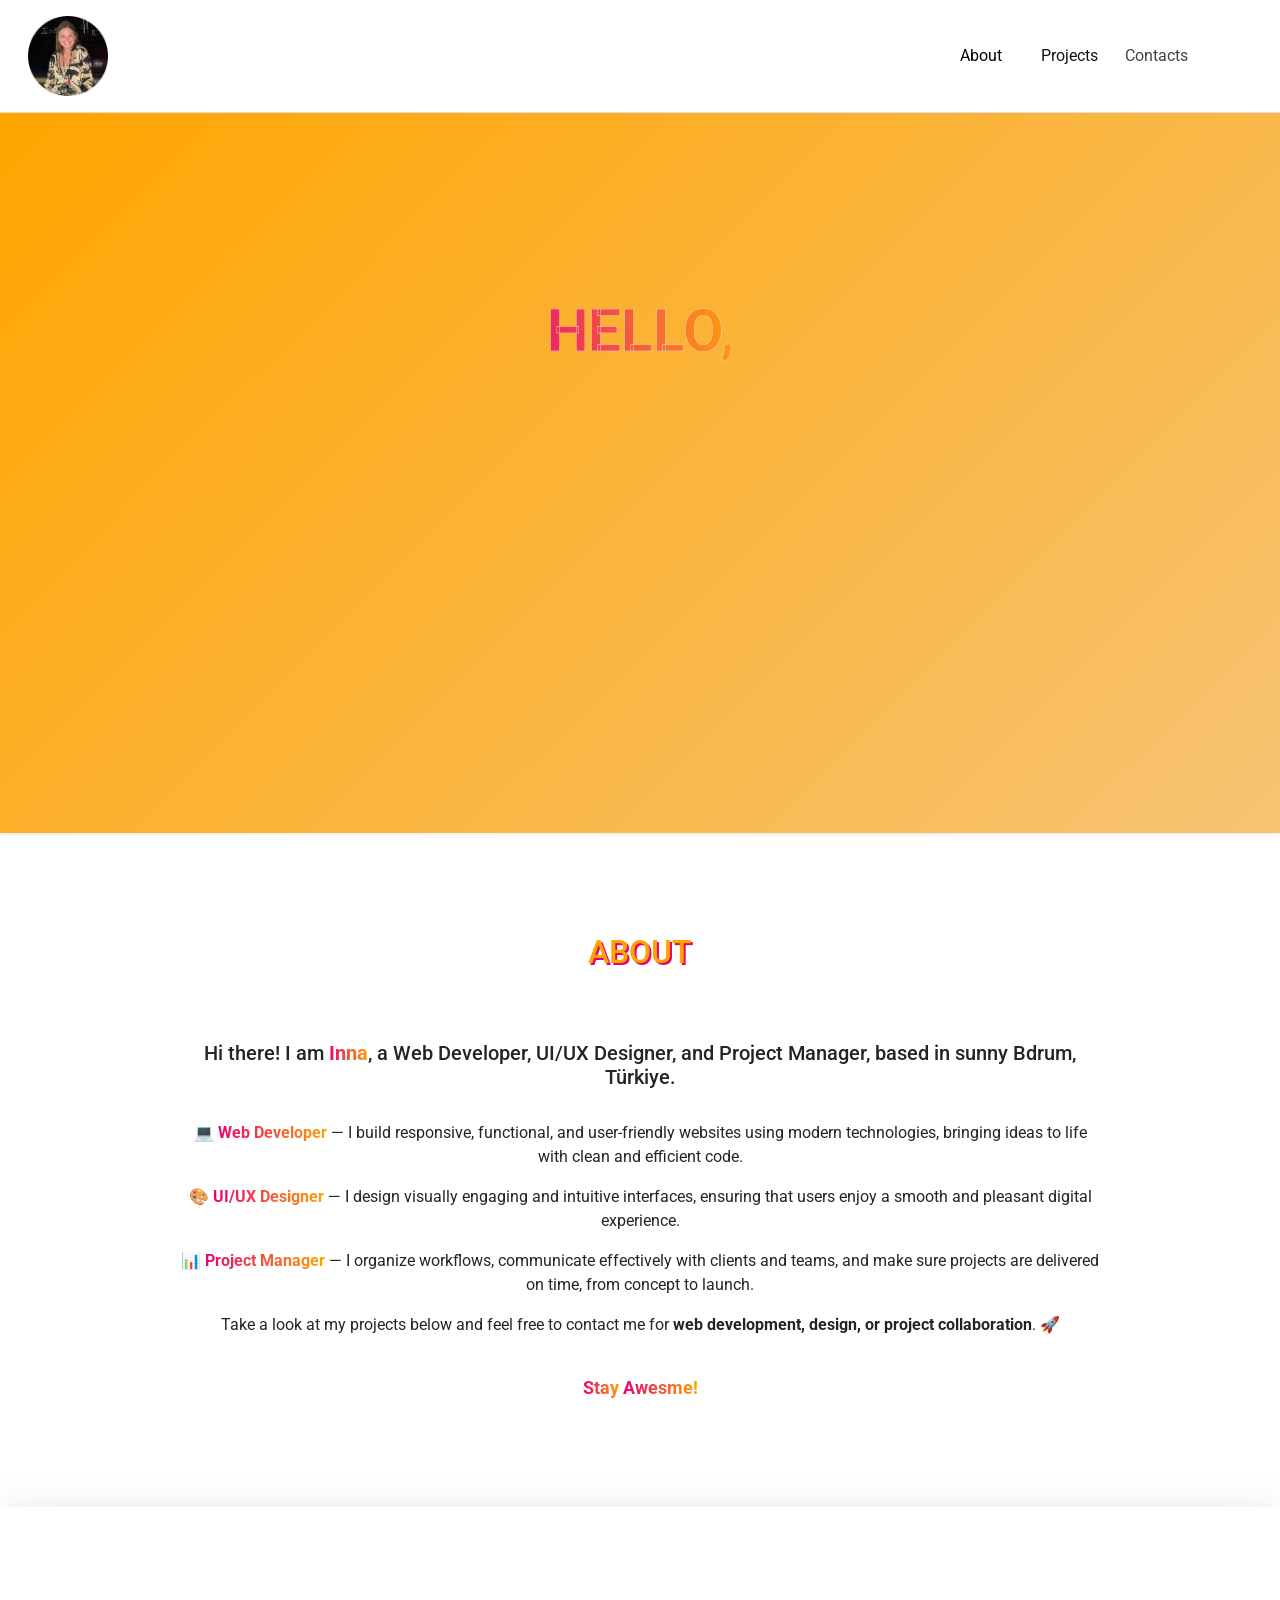
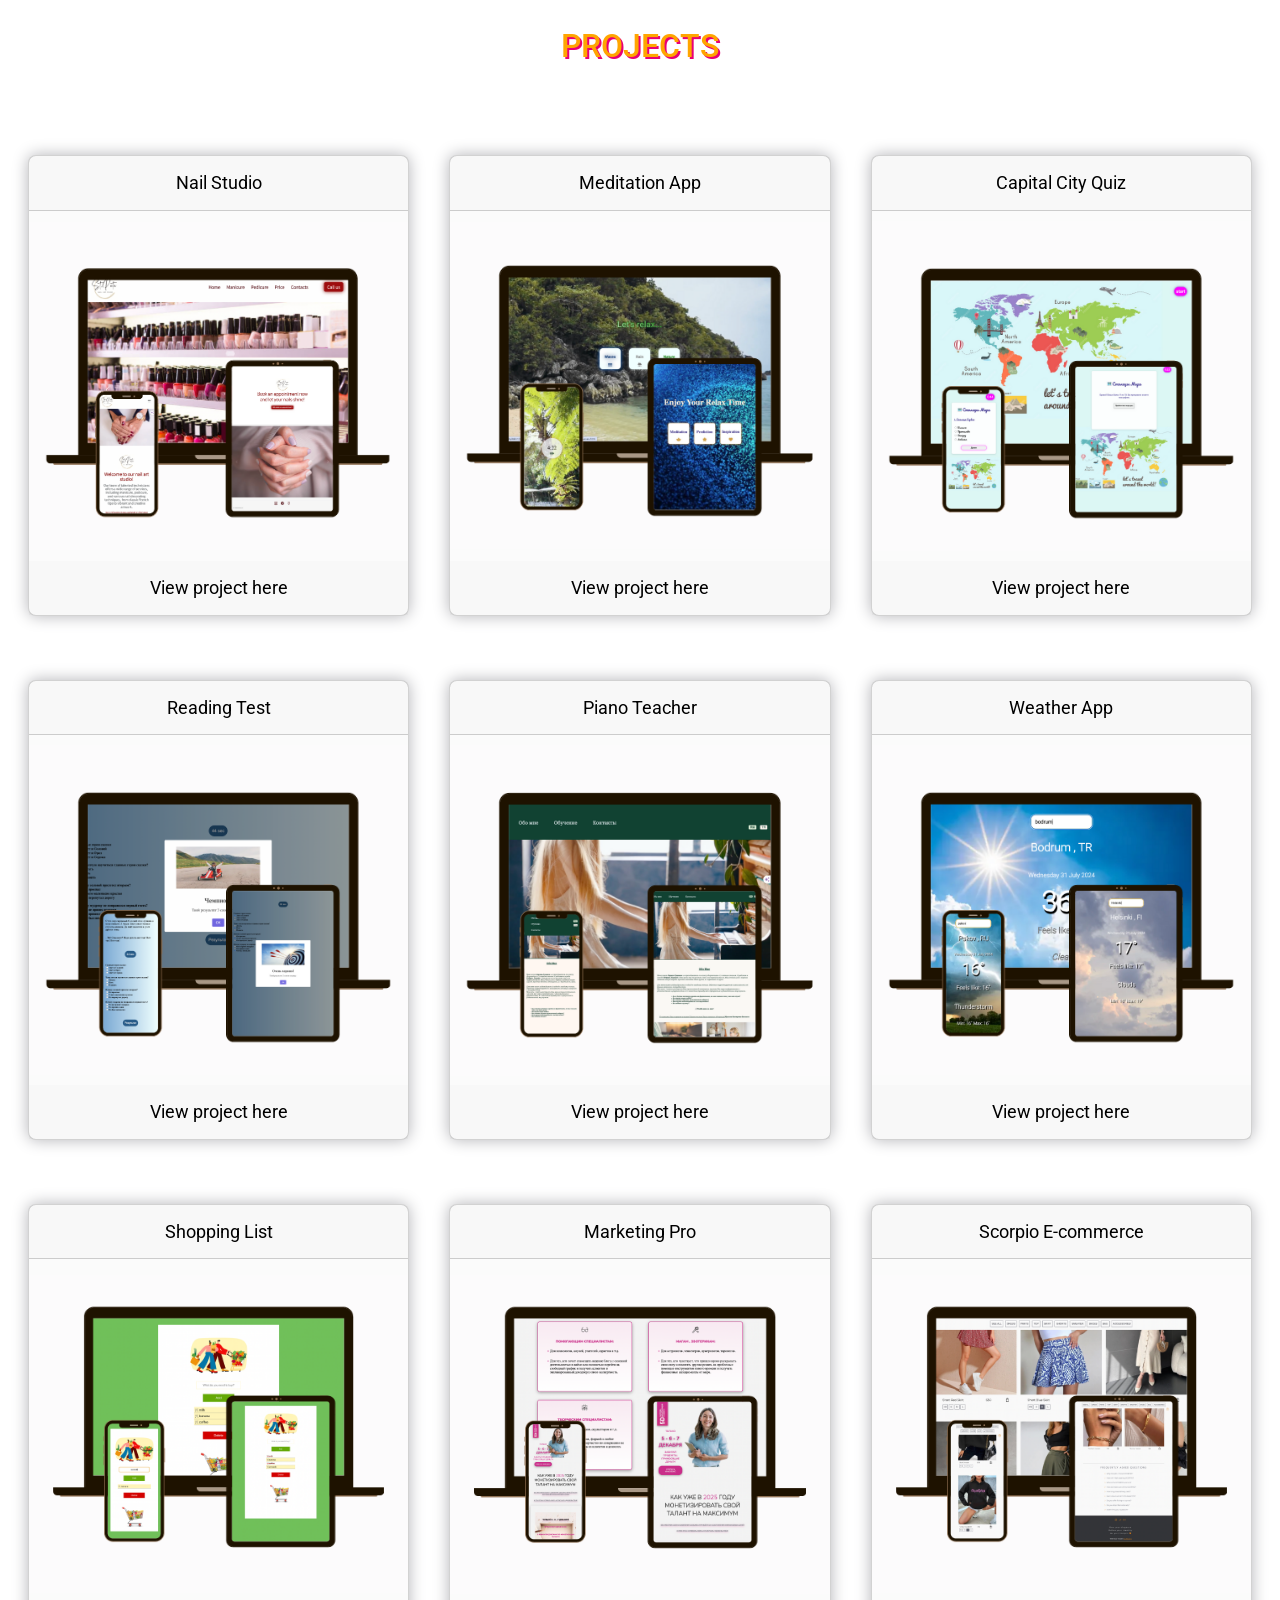
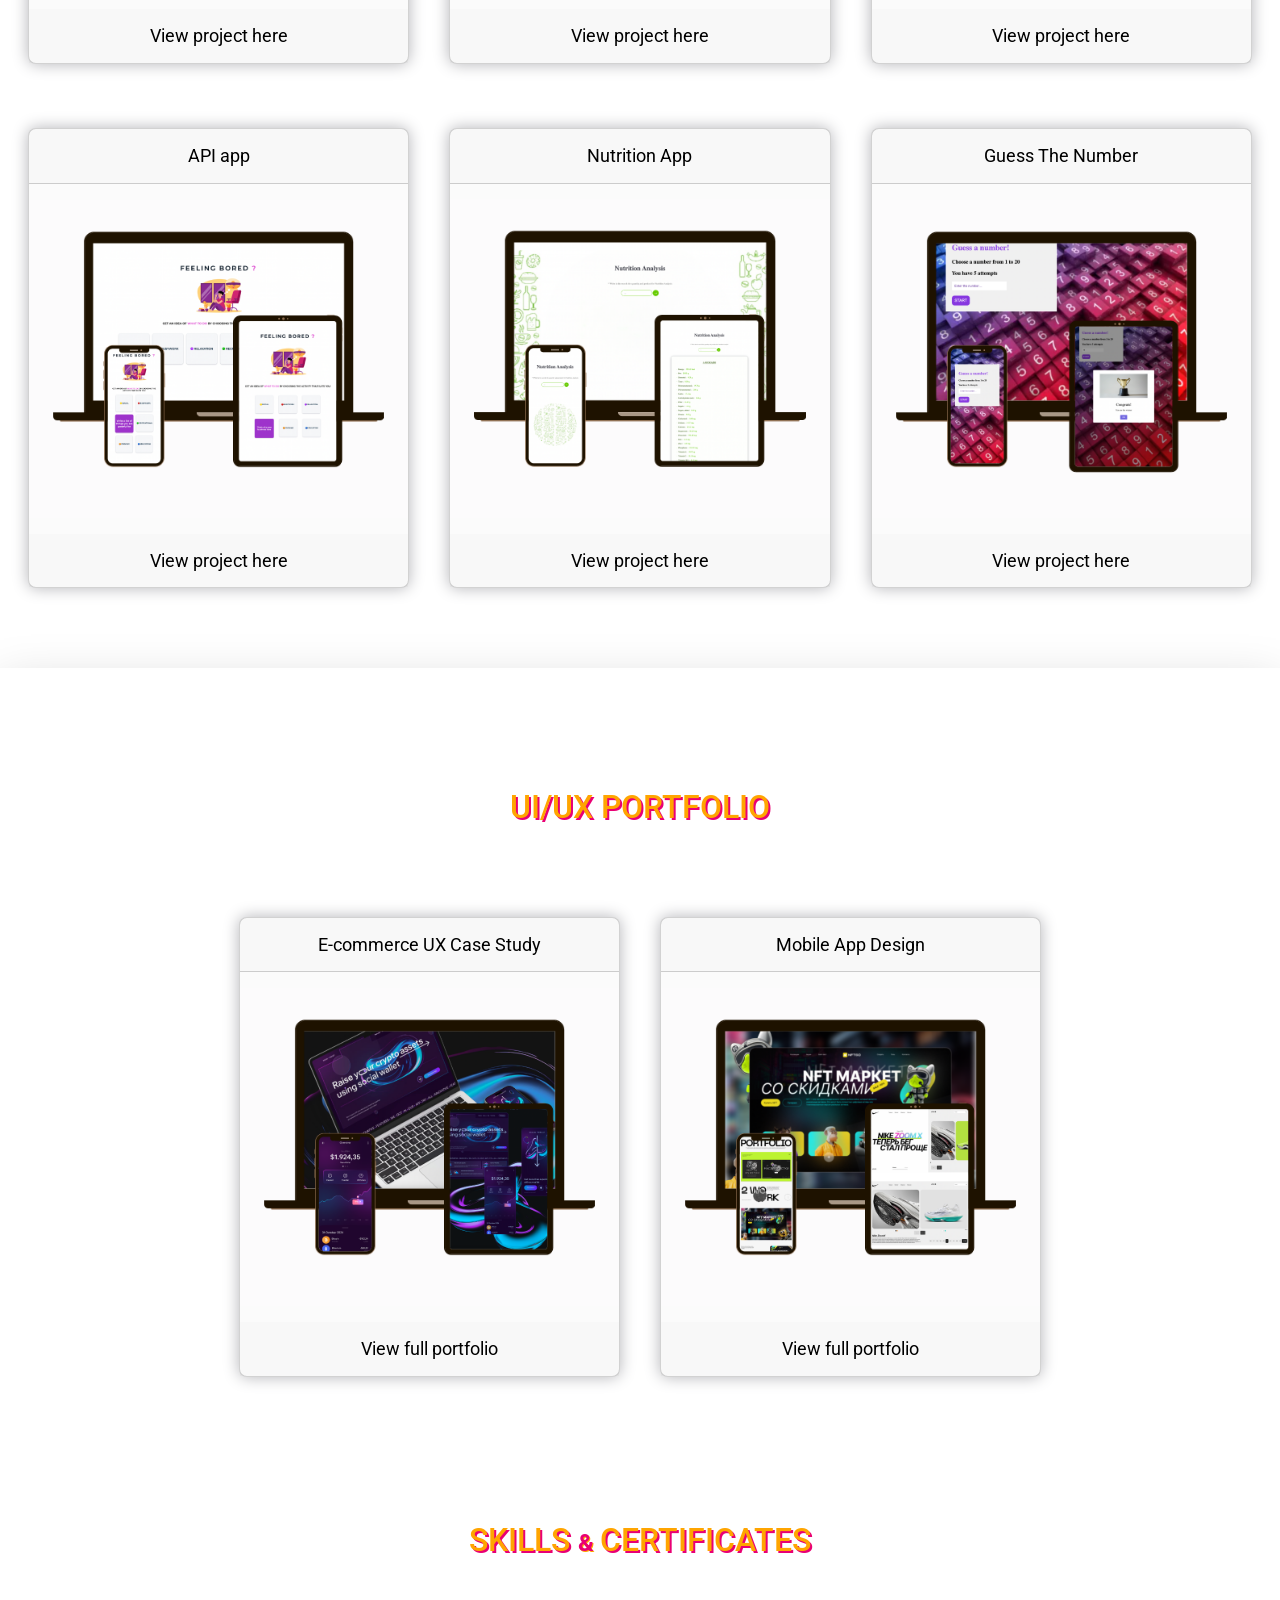
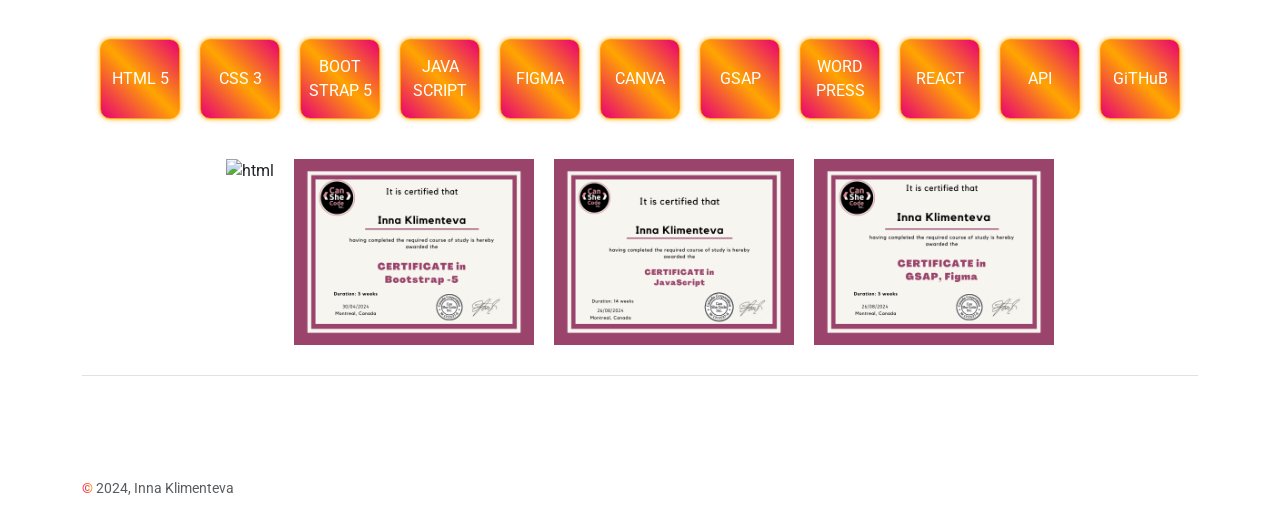
==== commit 679fdac6: "Update portfolio: add descriptions, badges, and design projects" ====
--- a/index.html
+++ b/index.html
@@ -110,10 +110,14 @@
                   </div>
                   <div class="card-body item-project item-project-one item-box ">
                      <div class="par-project">
-                     <p>HTML 5</p>
-                     <p>CSS 3</p>
-                     <p>Bootstrap 5</p>
-                     <p>GSAP</p>
+                        <p>
+                           Responsive landing page for a modern nail studio showcasing services and contact information.
+                           Built with polished layout, interactive elements, and mobile-friendly design.
+                         </p>
+                     <p class="badge bg-dark">HTML 5</p>
+                     <p class="badge bg-secondary">CSS 3</p>
+                     <p class="badge bg-primary">Bootstrap 5</p>
+                     <p class="badge bg-success">GSAP</p>
                   </div>
                   </div>
                   <div class="card-header py-3 card-bottom ">
@@ -131,10 +135,14 @@
                   </div>
                   <div class="card-body item-project item-project-two item-box">
                      <div class="par-project">
-                        <p>HTML 5</p>
-                        <p>CSS 3</p>
-                        <p>Java Script</p>
-                        <p>GSAP</p>
+                        <p>
+                           Responsive wellness landing page promoting meditation and inspirational content with clean layout and calming design.
+                           Created with focus on intuitive navigation and mobile-friendly performance.
+                         </p>
+                        <p class="badge bg-dark">HTML 5</p>
+                        <p class="badge bg-secondary">CSS 3</p>
+                        <p class="badge bg-warning text-dark">Java Script</p>
+                        <p class="badge bg-success">GSAP</p>
                      </div>
                   </div>
                   <div class="card-header py-3 card-bottom">
@@ -152,10 +160,14 @@
                   </div>
                   <div class="card-body item-project item-project-three item-box">
                      <div class="par-project">
-                        <p>HTML 5</p>
-                        <p>CSS 3</p>
-                        <p>Java Script</p>
-                        <p>GSAP</p>
+                        <p>
+                           Interactive world capitals quiz testing users’ knowledge of country capitals with multiple‑choice questions and scoring logic.
+Built with JavaScript to manage state, user interactions and dynamic feedback.
+                         </p>
+                        <p class="badge bg-dark">HTML 5</p>
+                        <p class="badge bg-secondary">CSS 3</p>
+                        <p class="badge bg-warning text-dark">Java Script</p>
+                        <p class="badge bg-success">GSAP</p>
                      </div>
                   </div>
                   <div class="card-header py-3 card-bottom">
@@ -173,10 +185,13 @@
                   </div>
                   <div class="card-body item-project item-project-four item-box">
                      <div class="par-project">
-                        <p>HTML 5</p>
-                        <p>CSS 3</p>
-                        <p>Java Script</p>
-                        <p>GSAP</p>
+                        <p>
+                           Interactive reading speed and comprehension test with timer functionality and dynamic progression. Built with Vanilla JS to control state, user interactions, and timing logic.
+                         </p>
+                        <p class="badge bg-dark">HTML 5</p>
+                        <p class="badge bg-secondary">CSS 3</p>
+                        <p class="badge bg-warning text-dark">Java Script</p>
+                        <p class="badge bg-success">GSAP</p>
                      </div>
                   </div>
                   <div class="card-header py-3 card-bottom">
@@ -194,9 +209,13 @@
                   </div>
                   <div class="card-body item-project item-project-five item-box">
                      <div class="par-project">
-                     <p>HTML 5</p>
-                     <p>CSS 3</p>
-                     <p>GSAP</p>
+                        <p>
+                           Responsive landing page for a piano teacher, presenting lessons, contact information, and studio details.
+Built with clean layout, mobile-friendly design, and focus on user-friendly navigation.
+                         </p>
+                     <p class="badge bg-dark">HTML 5</p>
+                     <p class="badge bg-secondary">CSS 3</p>
+                     <p class="badge bg-success">GSAP</p>
                   </div>
                   </div>
                   <div class="card-header py-3 card-bottom">
@@ -214,11 +233,15 @@
                   </div>
                   <div class="card-body item-project item-project-six item-box">
                      <div class="par-project">
-                     <p>HTML 5</p>
-                        <p>CSS 3</p>
-                        <p>Java Script</p>
-                        <p>API</p>
-                        <p>GSAP</p>
+                        <p>
+                           Interactive weather forecast app that retrieves real‑time weather data using a public API.
+                           Built with dynamic JavaScript to fetch and display weather information based on user city input.
+                         </p>
+                     <p class="badge bg-dark">HTML 5</p>
+                        <p class="badge bg-secondary">CSS 3</p>
+                        <p class="badge bg-warning text-dark">Java Script</p>
+                        <p class="badge bg-info text-dark">API</p>
+                        <p class="badge bg-success">GSAP</p>
                      </div>
                   </div>
                   <div class="card-header py-3 card-bottom">
@@ -236,10 +259,14 @@
                      </div>
                      <div class="card-body item-project item-project-seven item-box">
                         <div class="par-project">
-                        <p>HTML 5</p>
-                        <p>CSS 3</p>
-                        <p>GSAP</p>
-                        <p>Java Script</p>
+                           <p>
+                              Interactive shopping list application allowing users to add and remove items dynamically.
+Built with JavaScript to handle list state and user interactions.
+                            </p>
+                        <p class="badge bg-dark">HTML 5</p>
+                        <p class="badge bg-secondary">CSS 3</p>
+                        <p class="badge bg-success">GSAP</p>
+                        <p class="badge bg-warning text-dark">Java Script</p>
                      </div>
                      </div>
                      <div class="card-header py-3 card-bottom">
@@ -257,10 +284,14 @@
                   </div>
                   <div class="card-body item-project item-project-eight item-box">
                      <div class="par-project">
-                     <p>HTML 5</p>
-                     <p>CSS 3</p>
-                     <p>GSAP</p>
-                     <p>Java Script</p>
+                        <p>
+                           Responsive promotional landing page for a marketing‑focused info‑product campaign offering monetization strategies and coaching packages.
+                           Built with emphasis on visual hierarchy, content presentation, and clear call‑to‑action layout.
+                         </p>
+                     <p class="badge bg-dark">HTML 5</p>
+                     <p class="badge bg-secondary">CSS 3</p>
+                     <p class="badge bg-success">GSAP</p>
+                     <p class="badge bg-warning text-dark">Java Script</p>
                   </div>
                   </div>
                   <div class="card-header py-3 card-bottom">
@@ -277,11 +308,17 @@
                         <h4 class="my-0 fw-normal project-name">Scorpio E-commerce</h4>
                      </div>
                      <div class="card-body item-project item-project-nine item-box">
+    
                         <div class="par-project">
-                        <p>HTML 5</p>
-                        <p>CSS 3</p>
-                        <p>GSAP</p>
-                        <p>React</p>
+                           <p >
+                              Modern responsive e-commerce SPA with product filtering 
+                              and smooth UI animations.
+                            </p>
+                        <p class="badge bg-dark">HTML 5</p>
+                        <p class="badge bg-secondary">CSS 3</p>
+                        <p class="badge bg-success">GSAP</p>
+                        <p class="badge bg-primary">Bootstrap 5</p>
+                        <p class="badge bg-info text-dark">React</p>
                      </div>
                      </div>
                      <div class="card-header py-3 card-bottom">
@@ -299,11 +336,15 @@
                      </div>
                      <div class="card-body item-project item-project-ten item-box">
                         <div class="par-project">
-                        <p>HTML 5</p>
-                        <p>CSS 3</p>
-                        <p>GSAP</p>
-                        <p>Java Script</p>
-                        <p>API</p>
+                           <p>
+                              Interactive activity suggestion app fully powered by API, dynamically fetching random activities to help users discover ideas when they’re bored.
+Built with JavaScript to handle API requests, render content in real time, and manage user interactions.
+                            </p>
+                        <p class="badge bg-dark">HTML 5</p>
+                        <p class="badge bg-secondary">CSS 3</p>
+                        <p class="badge bg-success">GSAP</p>
+                        <p class="badge bg-warning text-dark">Java Script</p>
+                        <p class="badge bg-info text-dark">API</p>
                      </div>
                      </div>
                      <div class="card-header py-3 card-bottom">
@@ -321,11 +362,15 @@
                      </div>
                      <div class="card-body item-project item-project-eleven item-box">
                         <div class="par-project">
-                        <p>HTML 5</p>
-                        <p>CSS 3</p>
-                        <p>GSAP</p>
-                        <p>Java Script</p>
-                        <p>API</p>
+                           <p>
+                              Interactive nutrition checking app that fetches food data from a public API to display calories and nutrient information.
+                              Built with JavaScript to handle asynchronous API requests and dynamically render results based on user input.
+                            </p>
+                        <p class="badge bg-dark">HTML 5</p>
+                        <p class="badge bg-secondary">CSS 3</p>
+                        <p class="badge bg-success">GSAP</p>
+                        <p class="badge bg-warning text-dark">Java Script</p>
+                        <p class="badge bg-info text-dark">API</p>
                      </div>
                      </div>
                      <div class="card-header py-3 card-bottom">
@@ -343,10 +388,14 @@
                      </div>
                      <div class="card-body item-project item-project-twelve item-box">
                         <div class="par-project">
-                        <p>HTML 5</p>
-                        <p>CSS 3</p>
-                        <p>GSAP</p>
-                        <p>Java Script</p>
+                           <p>
+                              Interactive number guessing game that challenges users to guess a random number with dynamic feedback (higher/lower) on each attempt.
+Built with JS to manage game logic, user input validation, and real‑time interaction.
+                            </p>
+                        <p class="badge bg-dark">HTML 5</p>
+                        <p class="badge bg-secondary">CSS 3</p>
+                        <p class="badge bg-success">GSAP</p>
+                        <p class="badge bg-warning text-dark">Java Script</p>
                      </div>
                      </div>
                      <div class="card-header py-3 card-bottom">
@@ -362,78 +411,59 @@
 
 
          <!-- ================= UI/UX PORTFOLIO ================= -->
-<div class="projects shadow-lg" id="uiux">
+<div class="projects shadow-lg" >
    <h2 class="par">UI/UX PORTFOLIO</h2>
- 
-   <div class="row justify-content-center mb-3 text-center">
+   <div class="row row-cols-1 row-cols-lg-3 row-cols-md-2 mb-3 text-center justify-content-center">
  
      <!-- UI/UX Case 1 -->
-     <div class="col-12 col-md-6 col-lg-4 item">
-       <div class="card mb-4 rounded-3 item-description">
-         <div class="card-header py-3">
-           <h4 class="my-0 fw-normal project-name">E-commerce UX Case Study</h4>
-         </div>
- 
-         <div class="card-body item-box">
-           <p>UX Research</p>
-           <p>User Flow</p>
-           <p>Wireframes</p>
-           <p>High-Fidelity UI</p>
-         </div>
- 
-         <div class="card-header py-3 card-bottom">
-           <a href="PDF/PortfolioUx:Ui:crypto.pdf" target="_blank">
-             <h4 class="my-0 fw-normal bottom-text">
-               View full portfolio 
-               <i class="fa-solid fa-arrow-up-right-from-square hello stroke"></i>
-             </h4>
-           </a>
-         </div>
-       </div>
-     </div>
+        <div class="col item">
+         <div class="card mb-4 rounded-3 item-description">
+            <div class="card-header py-3">
+               <h4 class="my-0 fw-normal project-name">E-commerce UX Case Study</h4>
+            </div>
+            <div class="card-body item-project uiux-project-one item-box">
+               <div class="par-project">
+                  <p>
+                     Colorful and modern landing page for a cryptocurrency wallet, featuring a full set of high-fidelity mockups and designs for all screen sizes.
+                     Emphasis on vibrant color palette, clear visual hierarchy, and responsive user experience.
+                   </p>
+            </div>
+            </div>
+            <div class="card-header py-3 card-bottom">
+               <a href="PDF/PortfolioUx:Ui:crypto.pdf" target="_blank">
+                  <h4 class="my-0 fw-normal bottom-text">View full portfolio <i class="fa-solid fa-arrow-up-right-from-square hello stroke"></i></h4>
+               </a>
+            </div>
+         </div>
+      </div>
+
+
+
  
      <!-- UI/UX Case 2 -->
-     <div class="col-12 col-md-6 col-lg-4 item">
-       <div class="card mb-4 rounded-3 item-description">
+     <div class="col item">
+      <div class="card mb-4 rounded-3 item-description">
          <div class="card-header py-3">
-           <h4 class="my-0 fw-normal project-name">Mobile App Design</h4>
-         </div>
- 
-         <div class="card-body item-box">
-           <p>Personas</p>
-           <p>User Journey</p>
-           <p>Prototype</p>
-           <p>UI System</p>
-         </div>
- 
+            <h4 class="my-0 fw-normal project-name">Mobile App Design</h4>
+         </div>
+         <div class="card-body item-project uiux-project-two item-box">
+            <div class="par-project">
+               <p>
+                  Collection of diverse design works in multiple styles, including website layouts, marketing infographics, and visual content for marketplaces.
+                  Highlights versatility in design, adaptability to different concepts, and skill in creating visually engaging compositions.
+                </p>
+         </div>
+         </div>
          <div class="card-header py-3 card-bottom">
-           <a href="PDF/PortfolioUx:Ui.pdf" target="_blank">
-             <h4 class="my-0 fw-normal bottom-text">
-               View full portfolio 
-               <i class="fa-solid fa-arrow-up-right-from-square hello stroke"></i>
-             </h4>
-           </a>
-         </div>
-       </div>
-     </div>
- 
+            <a href="PDF/PortfolioUx:Ui.pdf" target="_blank">
+               <h4 class="my-0 fw-normal bottom-text">View full portfolio <i class="fa-solid fa-arrow-up-right-from-square hello stroke"></i></h4>
+            </a>
+         </div>
+      </div>
+   </div>
+
    </div>
  
-   <div class="textThree">
-      <div class="textThree text-center mt-4">
-         <h4>
-           <span class="hello">Design</span> meets 
-           <span class="hello">Functionality</span>
-         </h4>
-       </div>
- </div>
-
-
-          
-
-
-                    
-            
 
    
       <!-- MY SKILLS -->
--- a/style.css
+++ b/style.css
@@ -23,18 +23,6 @@
 	-webkit-text-stroke-color:whitesmoke;         
 }
 
-#uiux .card {
-	max-width: 350px;
-	margin: 0 auto;
-  }
-  
-  #uiux .item-box p {
-	font-size: 14px;
-  }
-  
-  #uiux .project-name {
-	font-size: 18px;
-  }
 
 .logoPic {
 	width: 80px;
@@ -285,6 +273,15 @@
 .item-project-twelve {
 	background-image: url(gueassAnumber.png);
 }
+
+.uiux-project-one {
+	background-image: url(portfolio1.png);
+}
+
+.uiux-project-two {
+	background-image: url(portfolio2.png);
+}
+
 
 .item-box {
 	height: 350px;
@@ -470,6 +467,10 @@
 	overflow: hidden;
 }
 
+.description {
+	color: black;
+}
+
 /* .par-project-one,
 .par-project-two,
 .par-project-three,
@@ -493,8 +494,9 @@
 	flex-direction: column;
 	justify-content: center;
 	align-items: center;
-	color: #E90074;
-	text-shadow: 0 0 70px orange;
+	font-weight: 400;
+	/* color: #E90074;
+	text-shadow: 0 0 70px orange; */
 }
 
 
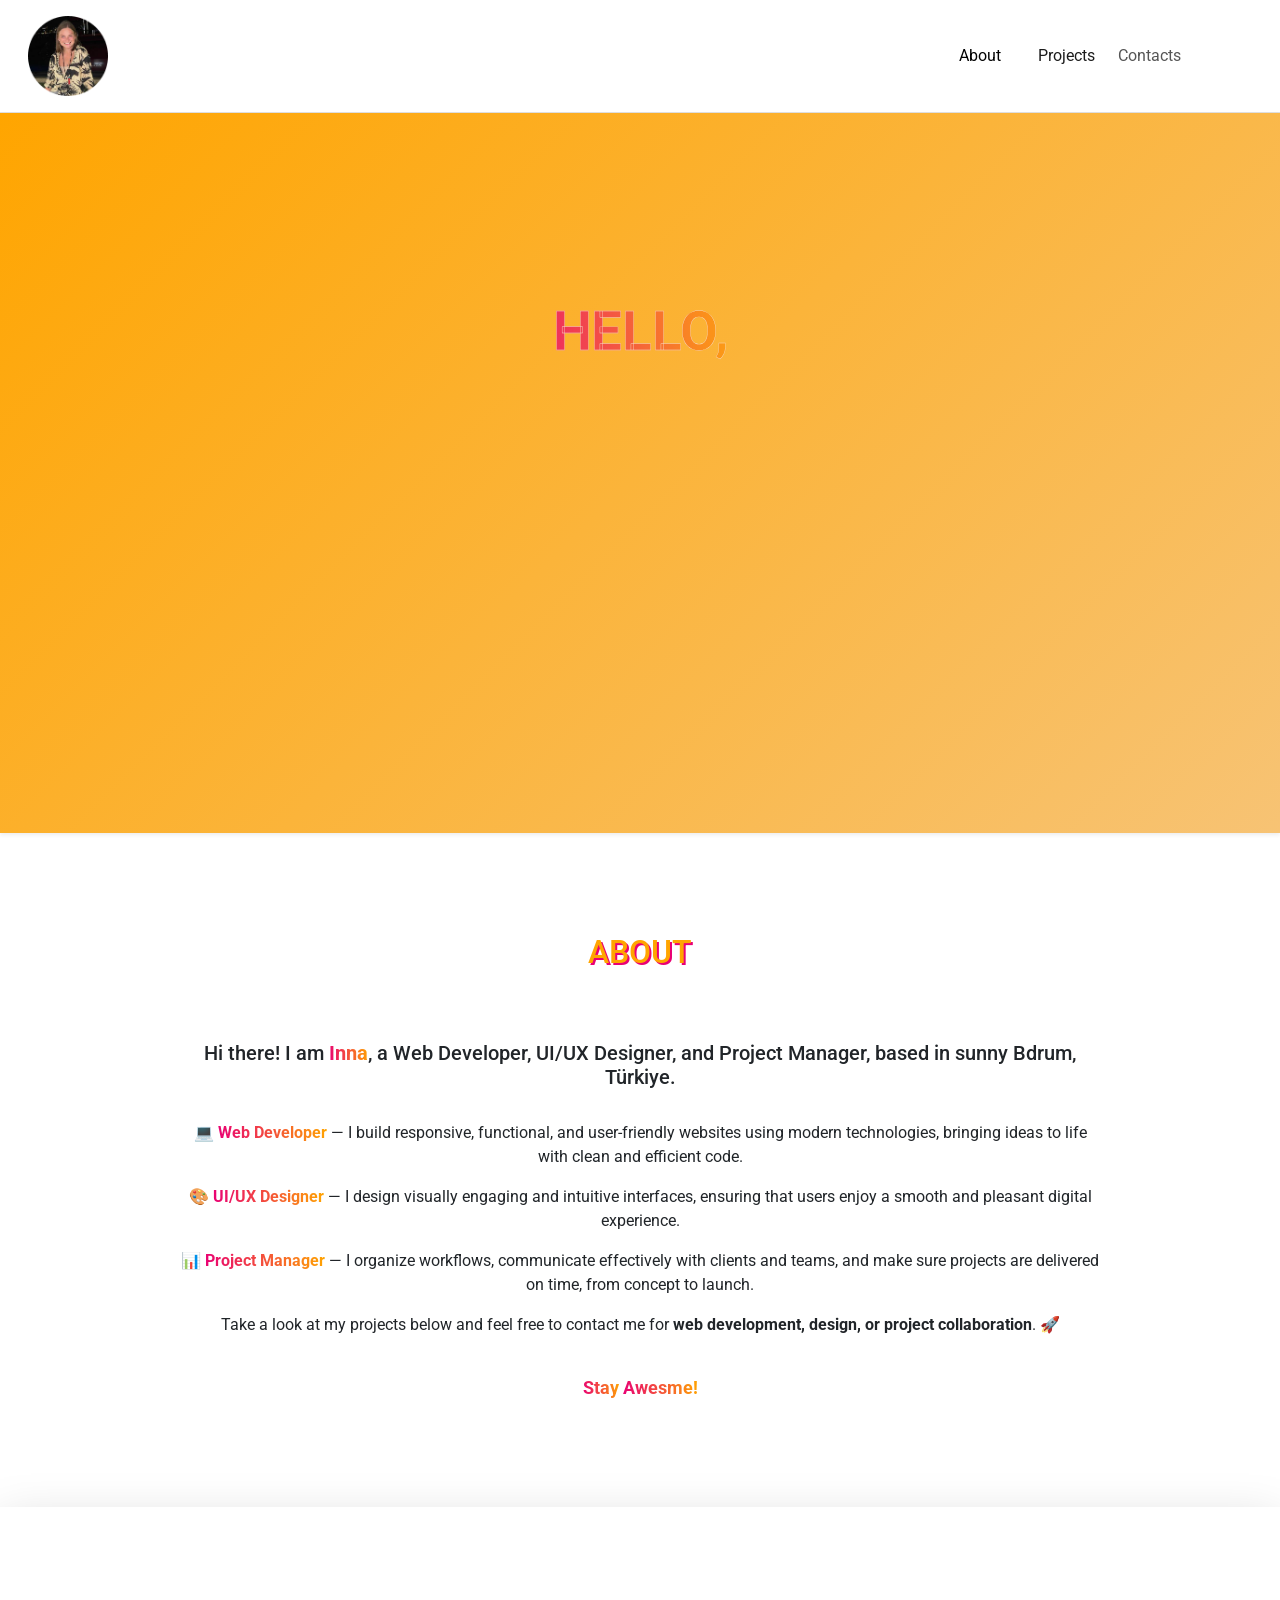
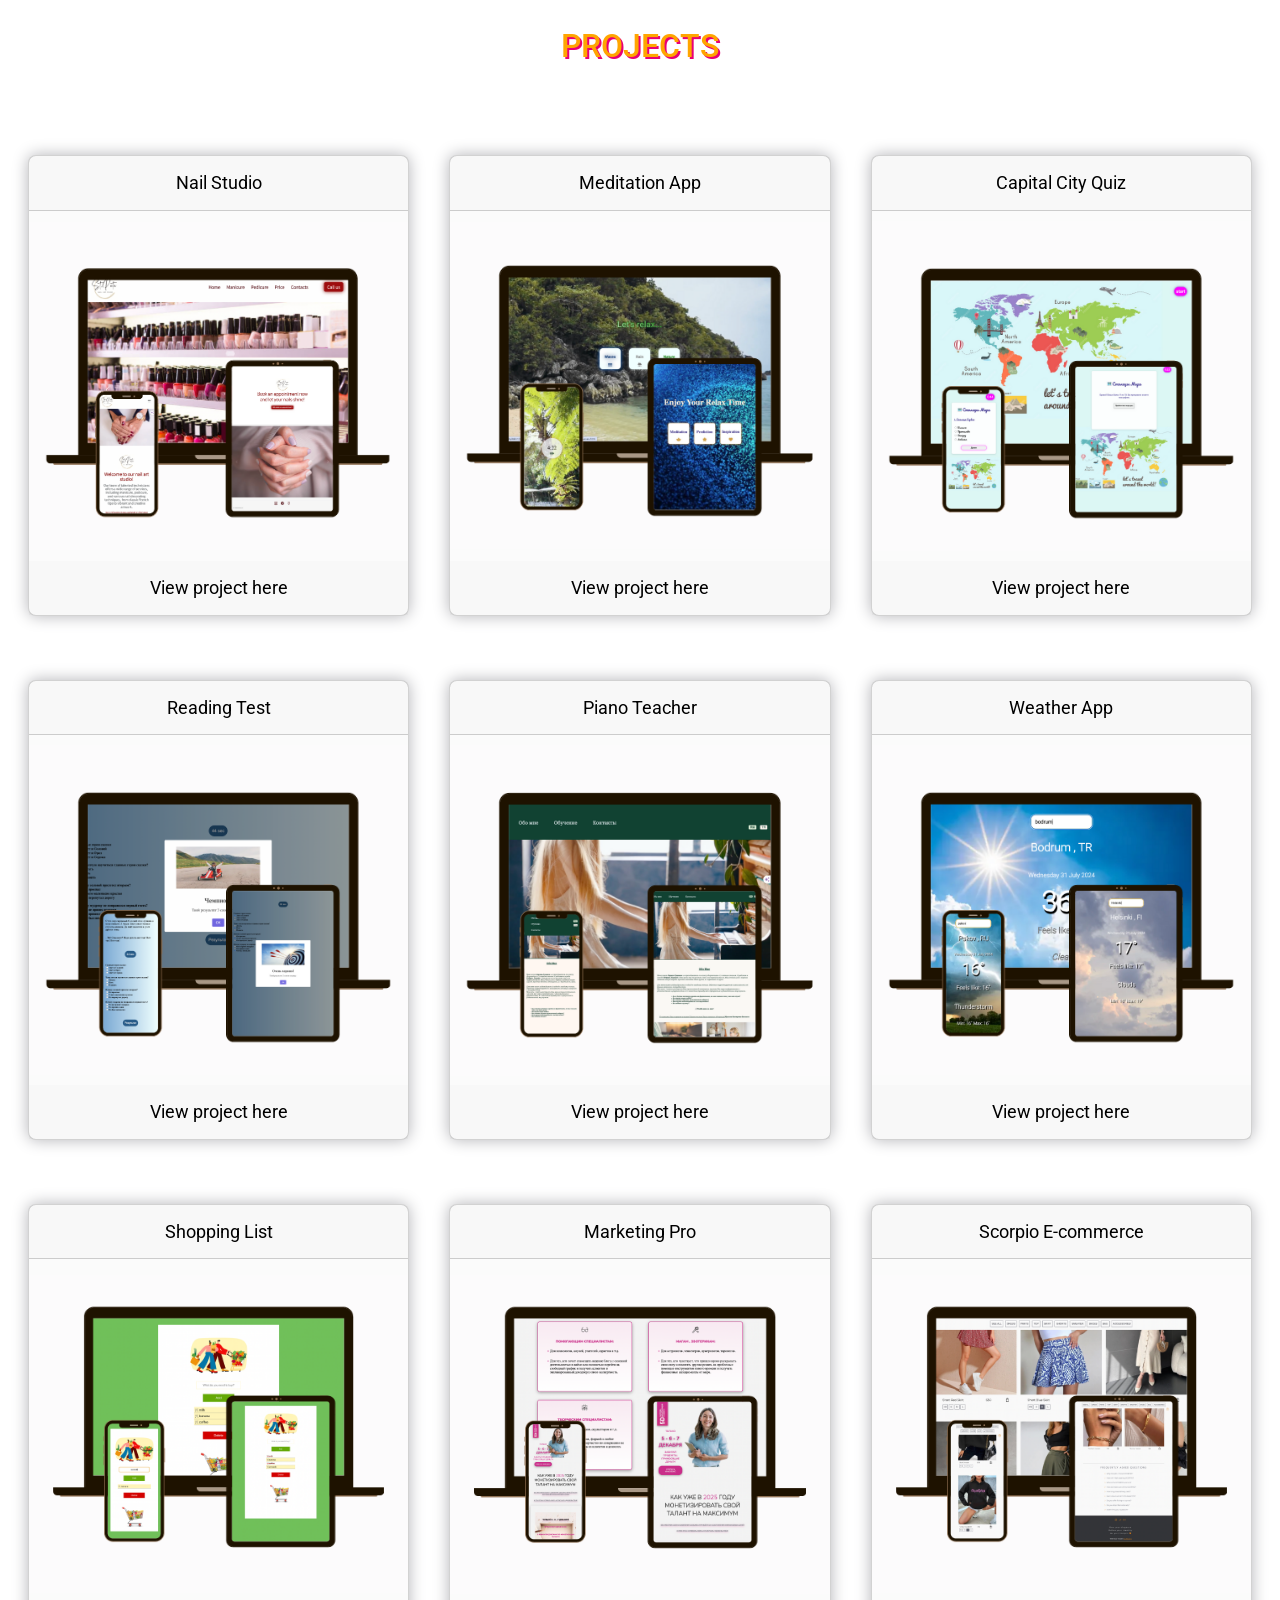
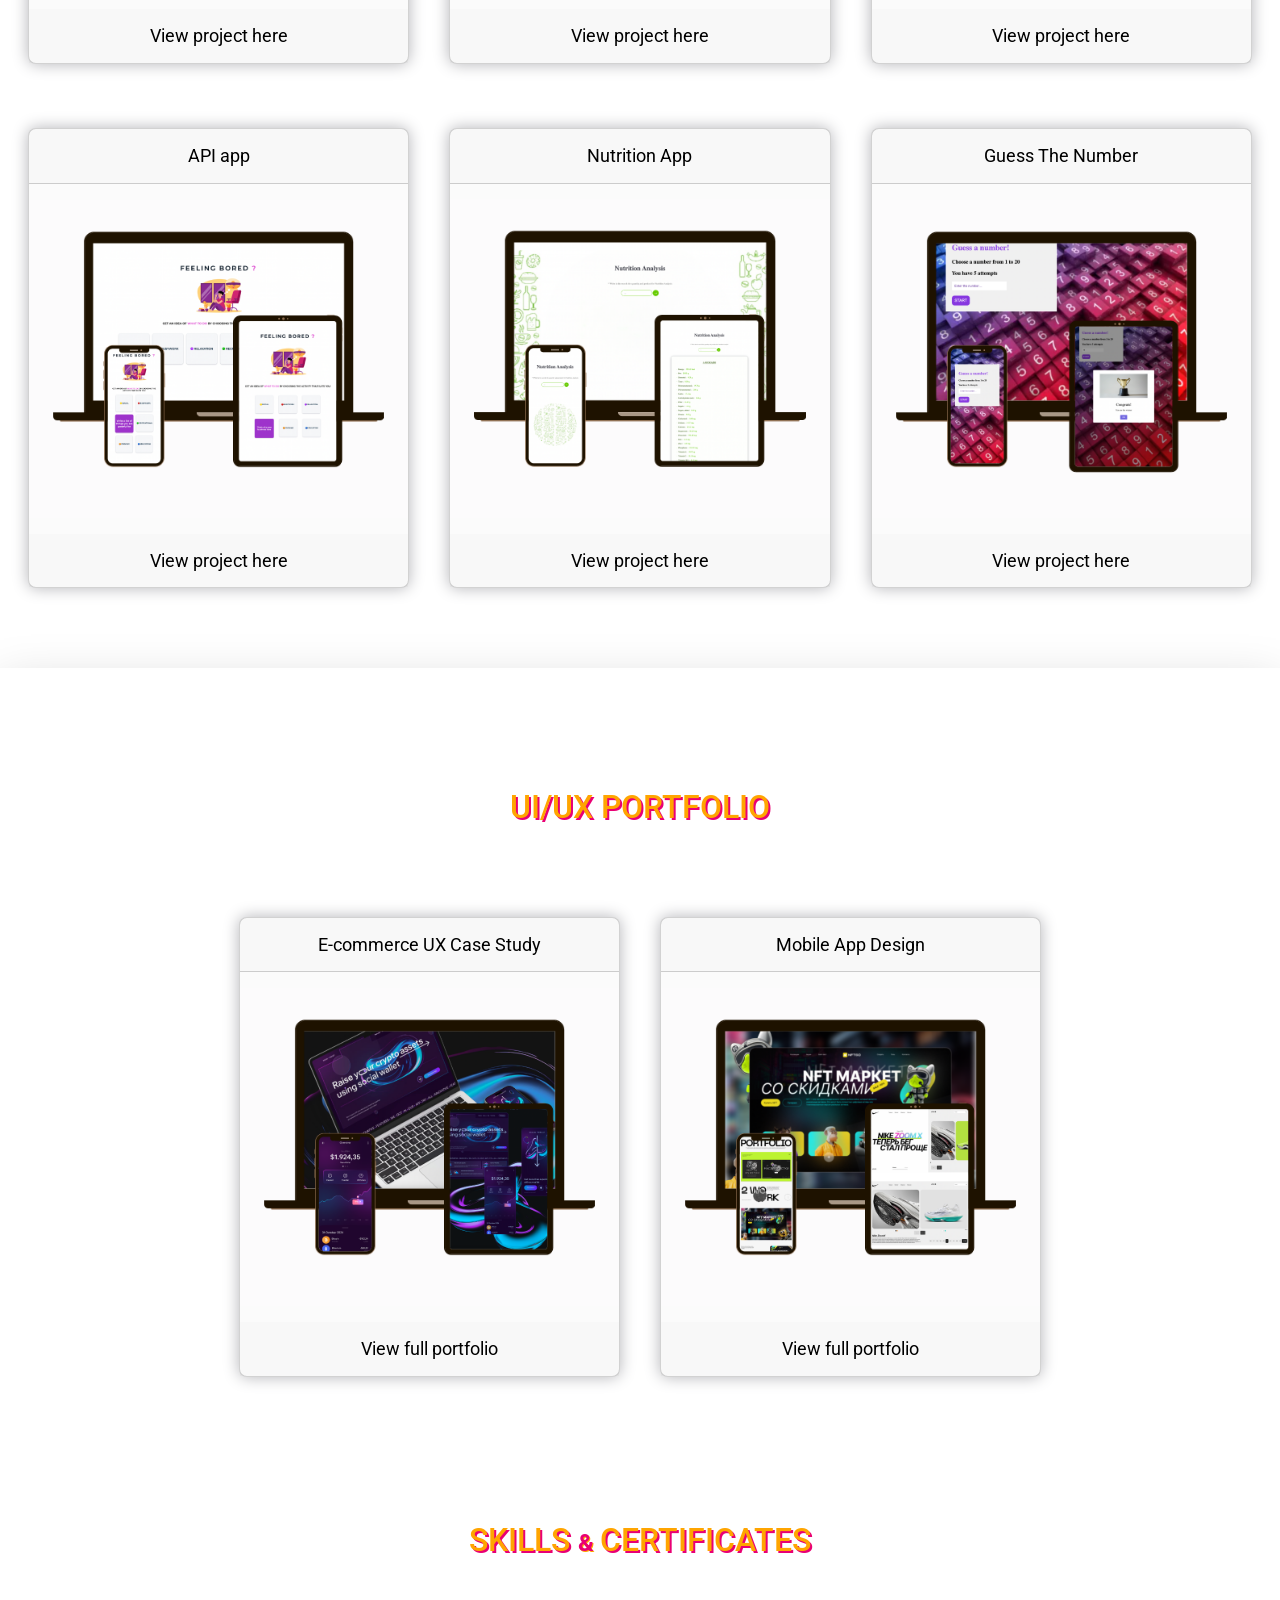
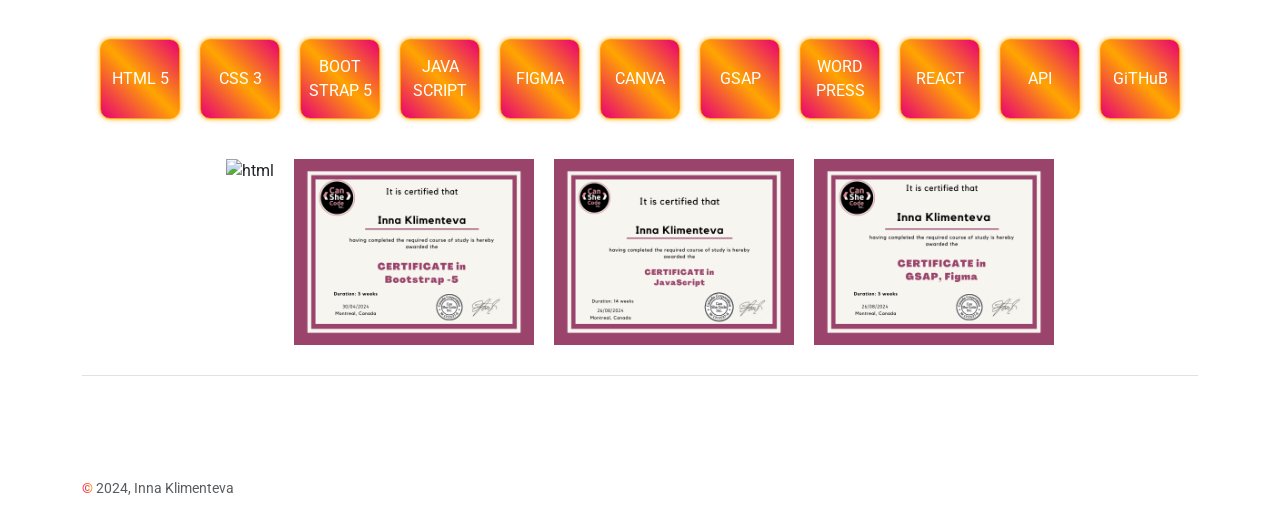
==== commit 45ea80cd: "Fix burger button" ====
--- a/index.html
+++ b/index.html
@@ -24,7 +24,7 @@
            </div>
        
            <!-- Кнопка бургер -->
-           <button class="navbar-toggler d-flex d-md-none flex-column justify-content-around"
+           <button class="navbar-toggler collapsed d-flex d-md-none flex-column justify-content-around"
                    type="button"
                    data-bs-toggle="collapse"
                    data-bs-target="#navbarsExample04"
--- a/style.css
+++ b/style.css
@@ -20,7 +20,7 @@
 
 .stroke {
 	-webkit-text-stroke-width: 0.5px;
-	-webkit-text-stroke-color:whitesmoke;         
+	-webkit-text-stroke-color:whitesmoke;
 }
 
 
@@ -57,7 +57,7 @@
 	-webkit-background-clip: text;
 	-webkit-text-fill-color: transparent;
 	font-weight: bold;
-} 
+}
 
 li {
 	padding: 0px;
@@ -158,41 +158,42 @@
 	margin-top: 0px;
 }
 
+
 .navbar-toggler .top-bar {
 	margin-top: 0px;
-	transform: rotate(135deg);
-	background: orange;
-}
+	 transform: rotate(135deg);
+	  background: orange;
+	}
 
 .navbar-toggler .middle-bar {
-	opacity: 0;
-	filter: alpha(opacity=0);
-}
-
+	 opacity: 0;
+	  filter: alpha(opacity=0);
+	}
 .navbar-toggler .bottom-bar {
-	margin-top: 0px;
-	transform: rotate(-135deg);
-	background: #E90074;
-}
-
+	 margin-top: 0px;
+	  transform: rotate(-135deg);
+	   background: #E90074;
+	}
 .navbar-toggler.collapsed .top-bar {
-	margin-top: -20px;
-	transform: rotate(0deg);
-}
+	 margin-top: -20px;
+	  transform: rotate(0deg);
+	}
 
 .navbar-toggler.collapsed .middle-bar {
-	opacity: 1;
-	filter: alpha(opacity=100);
-}
-
+	 opacity: 1;
+	 filter: alpha(opacity=100);
+	}
 .navbar-toggler.collapsed .bottom-bar {
-	margin-top: 20px;
-	transform: rotate(0deg);
-}
-
+	 margin-top: 20px;
+	  transform: rotate(0deg);
+	 }
 .navbar-toggler.collapsed .toggler-icon {
 	background: linear-gradient(263deg, orange 0%, #E90074 100%);
-}
+ }
+
+
+
+
 
 .projects {
 	margin-top: 0;
@@ -316,7 +317,7 @@
 	.bottom-text {
 		color: white;
 	}
-    
+
 
 	.project-name {
 	color: #E90074;
@@ -432,7 +433,7 @@
 	margin: 0;
 }
 
-#particles-js {                      
+#particles-js {
 	position: absolute;
 	width: 100%;
 	height: 80%;
@@ -539,8 +540,8 @@
 }
 
 @media all and (max-width:935px){
-	#particles-js {    
-		  margin-top: 130px;                  
+	#particles-js {
+		  margin-top: 130px;
 		  position: absolute;
 		  width: 100%;
 		  height: 130%;
@@ -548,24 +549,24 @@
 		  background-size: cover;
 		  background-position: 50% 50%;
 	  }
-	  
+
 	  h1 {
 		  font-size: 44px;
 		  padding-top: 10px;
 	  margin-top: 80px;
 	  margin-bottom: 10px;
 	  }
-  
+
 	  .textCoverOne,
 	  .textCoverTwo {
 		  font-size: 24px;
 	  }
-	
-   
+
+
 	  .coverPage {
 		  height: 120vh;
 	  }
-  
+
 	  /* .header {
 		  display: flex;
 		  flex-direction: column;
@@ -579,38 +580,38 @@
 		justify-content: center;
 		align-items: flex-end
 	}
-  
-  
-  
+
+
+
   }
-  
-  
+
+
   @media all and (max-width: 500px) {
-  
+
 	  .hello {
 	  font-weight: normal;
 	}
-  
+
 	  .strike {
 		  font-weight: bold;
 	  }
-  
+
 	  h1 {
 		  font-size: 44px;
 		  padding-top: 10px;
 	  }
-  
+
 	  .textCoverOne,
 	  .textCoverTwo {
 		  font-size: 24px;
 	  }
-  
+
 	  .btnCover {
 		  font-size: 14px;
 		  padding: 5px;
 		  margin-top: 0px;
 	  }
-  
+
 	  .about {
 		  display: flex;
 		  justify-content: center;
@@ -620,7 +621,7 @@
 		  font-size: 14px;
 		  text-align: center;
 	  }
-  
+
 	  .skill-item {
 		  width: 52px;
 		  height: 52px;
@@ -628,18 +629,18 @@
 		  border-radius: 10px;
 		  border: 1px solid orange;
 	  }
-  
+
 	  .logoPic {
 		  width: 60px;
 		  height: 60px;
 	  }
-  
+
 	  .par {
 		  font-size: 20px;
 		  margin-right: 30px;
 		  margin-left: 30px;
 	  }
-  
+
 	  .and {
 		  font-size: 16px;
 	  }
@@ -656,9 +657,9 @@
 		  align-items: center;
 		  justify-content: center;
 	  }
-	
-	#particles-js {    
-		  margin-top: 110px;                  
+
+	#particles-js {
+		  margin-top: 110px;
 		  position: absolute;
 		  width: 100%;
 		  height: 80%;
@@ -666,6 +667,6 @@
 		  background-size: cover;
 		  background-position: 50% 50%;
 	  }
-	
+
   }
 
